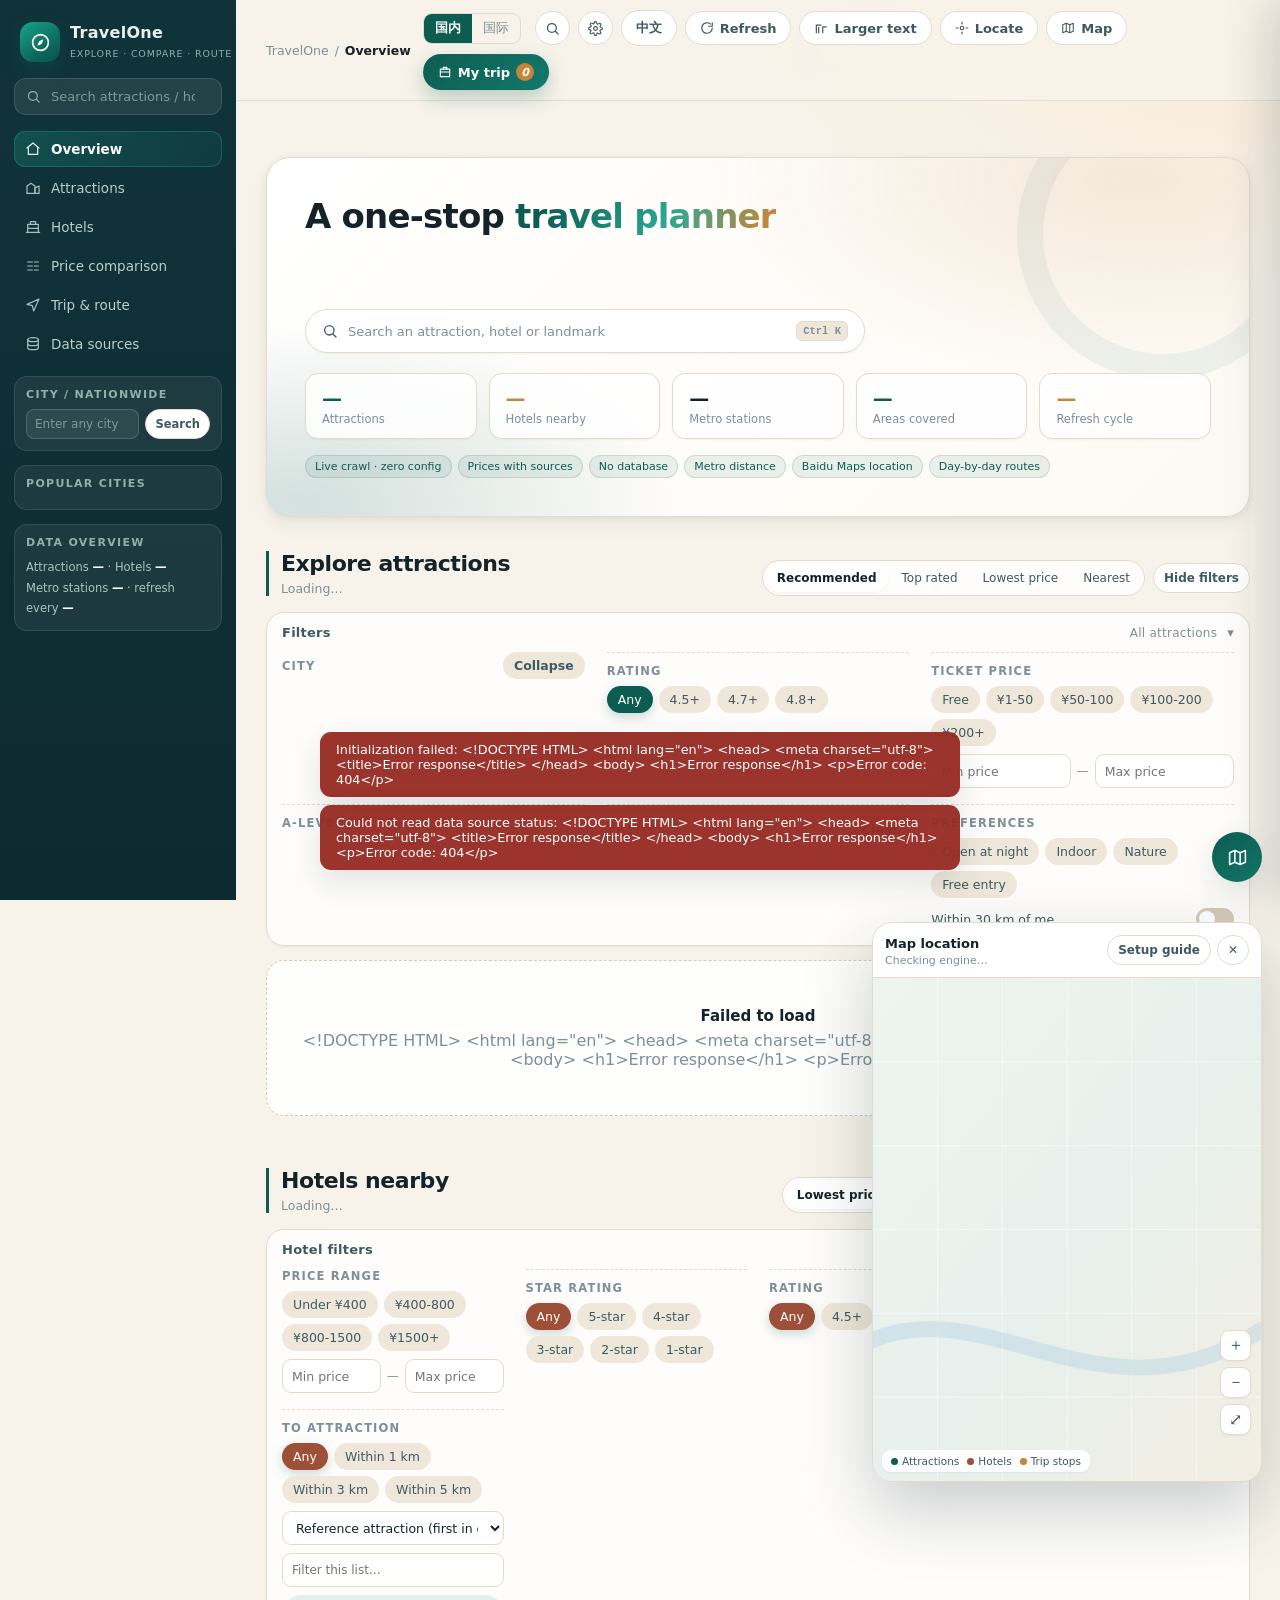
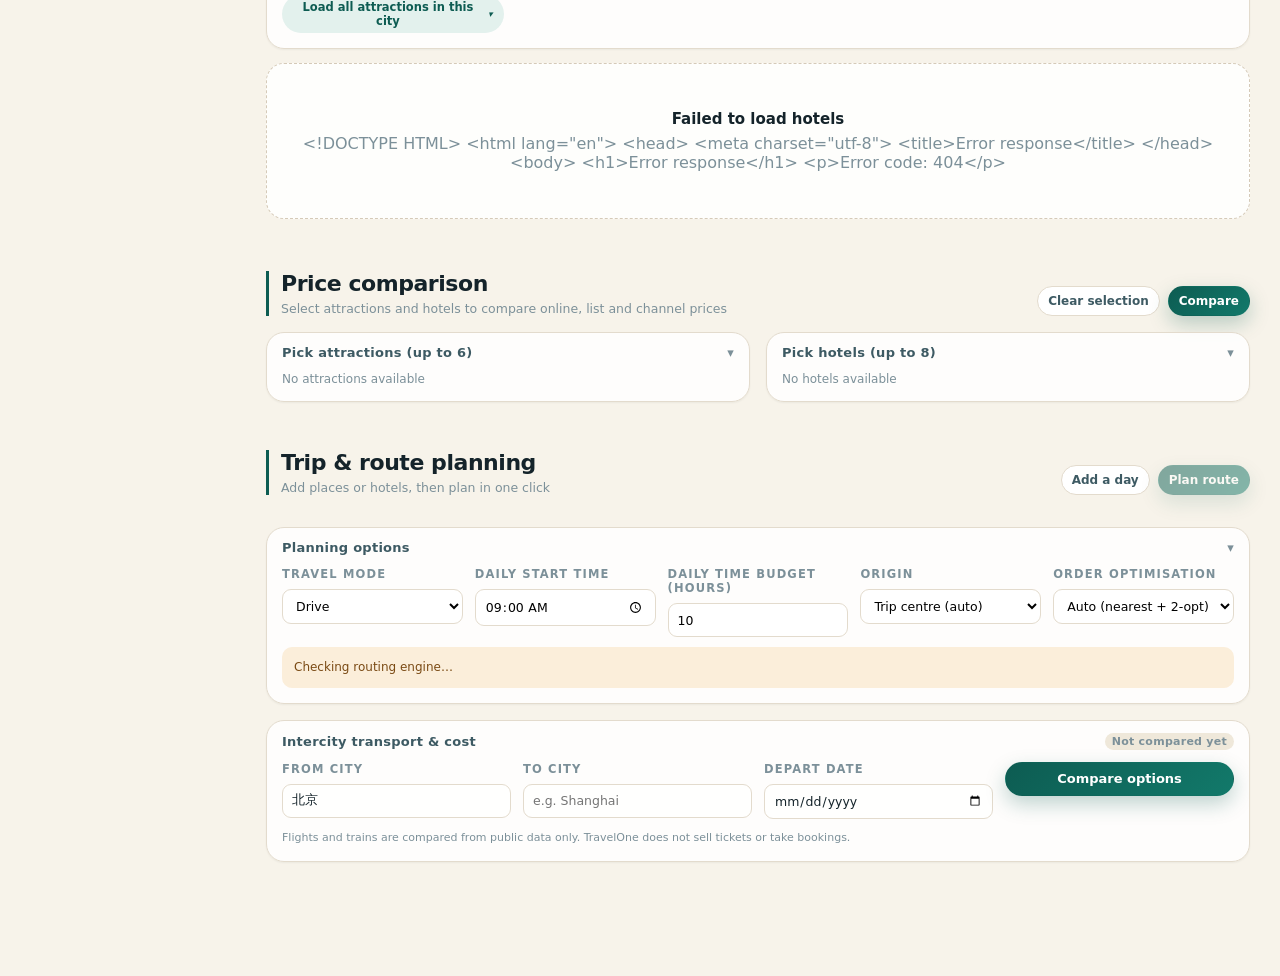
==== TravelOne/static/index.html @ 42eef939 "Add files via upload" ====
<!DOCTYPE html>
<!-- Copyright (c) 2026 黄豆666/huangdouplone · SPDX-License-Identifier: MIT -->

<html lang="en">
<head>
<meta charset="utf-8">
<meta name="viewport" content="width=device-width, initial-scale=1">
<title>TravelOne · All-in-one travel assistant</title>
<meta name="description" content="Live attraction and hotel crawling with ticket and room-rate comparison, Baidu Maps location and day-by-day trip routing. No database, single page.">
<link rel="icon" href="[data-uri]">
<link rel="stylesheet" href="vendor/maplibre-gl.css">
<link rel="stylesheet" href="css/app.css">
</head>
<body>
<div class="app">

  <!-- ===== Sidebar ===== -->
  <aside class="sidebar" id="sidebar">
    <button class="side-close" id="sideClose" aria-label="Close menu">✕</button>
    <div class="brand">
      <div class="brand-mark" aria-hidden="true">
        <svg width="21" height="21" viewBox="0 0 24 24" fill="none" stroke="#fff" stroke-width="1.9" stroke-linecap="round" stroke-linejoin="round">
          <circle cx="12" cy="12" r="9"></circle>
          <polygon points="15.6 8.4 13.4 13.6 8.4 15.6 10.6 10.4" fill="#fff" stroke="none"></polygon>
        </svg>
      </div>
      <div class="brand-text">
        <b>TravelOne</b>
        <span>Explore · Compare · Route</span>
      </div>
    </div>

    <div class="side-search">
      <svg width="15" height="15" viewBox="0 0 24 24" fill="none" stroke="currentColor" stroke-width="2" stroke-linecap="round"><circle cx="11" cy="11" r="7"></circle><line x1="16.5" y1="16.5" x2="21" y2="21"></line></svg>
      <input id="searchInput" type="search" placeholder="Search attractions / hotels / tags" autocomplete="off">
    </div>

    <nav class="nav" id="sideNav">
      <button class="nav-item active" data-target="overview"><svg width="16" height="16" viewBox="0 0 24 24" fill="none" stroke="currentColor" stroke-width="1.8" stroke-linecap="round" stroke-linejoin="round"><path d="M3 10.5 12 3l9 7.5"></path><path d="M5 10v10h14V10"></path></svg><span>Overview</span></button>
      <button class="nav-item" data-target="attractions"><svg width="16" height="16" viewBox="0 0 24 24" fill="none" stroke="currentColor" stroke-width="1.8" stroke-linecap="round" stroke-linejoin="round"><path d="M3 20V9l6-4 6 4v11"></path><path d="M15 20V12l6-3v11"></path><path d="M3 20h18"></path></svg><span>Attractions</span></button>
      <button class="nav-item" data-target="hotels"><svg width="16" height="16" viewBox="0 0 24 24" fill="none" stroke="currentColor" stroke-width="1.8" stroke-linecap="round" stroke-linejoin="round"><path d="M4 20V8h16v12"></path><path d="M4 14h16"></path><path d="M2 20h20"></path><path d="M8 8V5a1 1 0 0 1 1-1h6a1 1 0 0 1 1 1v3"></path></svg><span>Hotels</span></button>
      <button class="nav-item" data-target="compare"><svg width="16" height="16" viewBox="0 0 24 24" fill="none" stroke="currentColor" stroke-width="1.8" stroke-linecap="round" stroke-linejoin="round"><path d="M4 6h7M4 12h7M4 18h7"></path><path d="M14 6h6M14 12h6M14 18h6"></path></svg><span>Price comparison</span></button>
      <button class="nav-item" data-target="trip"><svg width="16" height="16" viewBox="0 0 24 24" fill="none" stroke="currentColor" stroke-width="1.8" stroke-linecap="round" stroke-linejoin="round"><path d="M3 11l18-8-8 18-2-8-8-2z"></path></svg><span>Trip & route</span><i class="badge" id="tripBadge">0</i></button>
      <button class="nav-item" data-drawer="settings"><svg width="16" height="16" viewBox="0 0 24 24" fill="none" stroke="currentColor" stroke-width="1.8" stroke-linecap="round" stroke-linejoin="round"><ellipse cx="12" cy="5.5" rx="8" ry="3"></ellipse><path d="M4 5.5v6c0 1.7 3.6 3 8 3s8-1.3 8-3v-6"></path><path d="M4 11.5v6c0 1.7 3.6 3 8 3s8-1.3 8-3v-6"></path></svg><span>Data sources</span></button>
    </nav>

    <div class="side-block">
      <h4>City / Nationwide</h4>
      <div class="side-city-input">
        <input id="cityInput" type="search" placeholder="Enter any city; leave blank for nationwide" autocomplete="off">
        <button class="btn sm" id="cityGo">Search</button>
      </div>
    </div>

    <div class="side-block">
      <h4>Popular cities</h4>
      <div class="side-cities" id="sideCities"></div>
    </div>

    <div class="side-block">
      <h4>Data overview</h4>
      <div style="font-size:11.5px;color:#a9c3be;line-height:1.8">
        Attractions <b style="color:#fff" id="sideAttractions">—</b> · Hotels <b style="color:#fff" id="sideHotels">—</b><br>
        Metro stations <b style="color:#fff" id="sideMetros">—</b> · refresh every <b style="color:#fff" id="sideInterval">—</b>
      </div>
    </div>

  </aside>
  <div class="sidebar-backdrop" id="sidebarBackdrop"></div>

  <!-- ===== Main ===== -->
  <div class="main">
    <header class="topbar">
      <button class="hamburger" id="hamburger" aria-label="Open menu">
        <svg width="18" height="18" viewBox="0 0 24 24" fill="none" stroke="currentColor" stroke-width="2" stroke-linecap="round"><path d="M3 6h18M3 12h18M3 18h18"></path></svg>
      </button>
      <div class="crumbs">TravelOne <span>/</span> <b id="crumbNow">Overview</b></div>
<div class="top-actions">
        <div class="mode-switch" id="modeSwitch" role="group" aria-label="国内版 / 国际版">
          <button type="button" data-mode="cn" class="on">国内</button>
          <button type="button" data-mode="global">国际</button>
        </div>
        <button class="btn icon-only" id="topSearch" title="Search attractions and hotels (Ctrl K)" aria-label="Search">
          <svg width="15" height="15" viewBox="0 0 24 24" fill="none" stroke="currentColor" stroke-width="2" stroke-linecap="round"><circle cx="11" cy="11" r="7"></circle><line x1="16.5" y1="16.5" x2="21" y2="21"></line></svg>
        </button>
        <button class="btn icon-only" id="settingsBtn" title="Settings" aria-label="Settings">
          <svg width="15" height="15" viewBox="0 0 24 24" fill="none" stroke="currentColor" stroke-width="1.9" stroke-linecap="round" stroke-linejoin="round"><circle cx="12" cy="12" r="3"></circle><path d="M19.4 15a1.7 1.7 0 0 0 .3 1.9l.1.1a2 2 0 1 1-2.8 2.8l-.1-.1a1.7 1.7 0 0 0-1.9-.3 1.7 1.7 0 0 0-1 1.6V21a2 2 0 1 1-4 0v-.2a1.7 1.7 0 0 0-1-1.6 1.7 1.7 0 0 0-1.9.3l-.1.1a2 2 0 1 1-2.8-2.8l.1-.1a1.7 1.7 0 0 0 .3-1.9 1.7 1.7 0 0 0-1.6-1H3a2 2 0 1 1 0-4h.2a1.7 1.7 0 0 0 1.6-1 1.7 1.7 0 0 0-.3-1.9l-.1-.1a2 2 0 1 1 2.8-2.8l.1.1a1.7 1.7 0 0 0 1.9.3H9a1.7 1.7 0 0 0 1-1.6V3a2 2 0 1 1 4 0v.2a1.7 1.7 0 0 0 1 1.6 1.7 1.7 0 0 0 1.9-.3l.1-.1a2 2 0 1 1 2.8 2.8l-.1.1a1.7 1.7 0 0 0-.3 1.9V9a1.7 1.7 0 0 0 1.6 1H21a2 2 0 1 1 0 4h-.2a1.7 1.7 0 0 0-1.6 1z"></path></svg>
          <span class="sr-only">Settings</span>
        </button>
        <button class="btn" id="langBtn" data-lang-toggle title="切换到中文" aria-label="切换到中文">
          <svg width="14" height="14" viewBox="0 0 24 24" fill="none" stroke="currentColor" stroke-width="2" stroke-linecap="round" stroke-linejoin="round"><circle cx="12" cy="12" r="9"></circle><path d="M3 12h18"></path><path d="M12 3a15 15 0 0 1 0 18a15 15 0 0 1 0-18z"></path></svg>
          <span>中文</span>
        </button>
        <button class="btn" id="refreshBtn" title="Fetch the latest attractions and hotels now">
          <svg width="14" height="14" viewBox="0 0 24 24" fill="none" stroke="currentColor" stroke-width="2" stroke-linecap="round" stroke-linejoin="round"><path d="M21 12a9 9 0 1 1-3.2-6.9"></path><path d="M21 3v6h-6"></path></svg>
          <span id="refreshLabel">Refresh</span>
        </button>
        <button class="btn" id="fontBtn" title="Toggle larger text for presenting or easier reading">
          <svg width="14" height="14" viewBox="0 0 24 24" fill="none" stroke="currentColor" stroke-width="2" stroke-linecap="round" stroke-linejoin="round"><path d="M4 20V7h8"></path><path d="M8 20V11"></path><path d="M15 20V10h6"></path></svg>
          <span id="fontLabel">Larger text</span>
        </button>
        <button class="btn" id="locateBtn">
          <svg width="14" height="14" viewBox="0 0 24 24" fill="none" stroke="currentColor" stroke-width="2" stroke-linecap="round"><circle cx="12" cy="12" r="3"></circle><path d="M12 2v3M12 19v3M2 12h3M19 12h3"></path></svg>
          Locate
        </button>
        <button class="btn" id="mapToggle">
          <svg width="14" height="14" viewBox="0 0 24 24" fill="none" stroke="currentColor" stroke-width="1.8" stroke-linecap="round" stroke-linejoin="round"><polygon points="3 6.5 9 4 15 6.5 21 4 21 17.5 15 20 9 17.5 3 20"></polygon><line x1="9" y1="4" x2="9" y2="17.5"></line><line x1="15" y1="6.5" x2="15" y2="20"></line></svg>
          Map
        </button>
        <button class="btn primary" id="tripJump">
          <svg width="14" height="14" viewBox="0 0 24 24" fill="none" stroke="currentColor" stroke-width="1.9" stroke-linecap="round" stroke-linejoin="round"><path d="M4 7h16v13H4z"></path><path d="M9 7V4h6v3"></path><path d="M4 12h16"></path></svg>
          <span class="trip-label">My trip</span>
          <i class="count-pill" id="tripCount">0</i>
        </button>
      </div>
    </header>

    <main>
      <!-- Overview -->
      <section class="section" id="overview">
        <div class="hero">
          <h1>A one-stop <em>travel planner</em></h1>
          <p class="hero-line" id="heroLine"></p>
          <button class="hero-search" id="searchOpen" type="button">
          <svg width="16" height="16" viewBox="0 0 24 24" fill="none" stroke="currentColor" stroke-width="2" stroke-linecap="round"><circle cx="11" cy="11" r="7"></circle><line x1="16.5" y1="16.5" x2="21" y2="21"></line></svg>
          <span>Search an attraction, hotel or landmark</span>
          <kbd>Ctrl K</kbd>
        </button>
        <div class="hero-stats" id="heroStats">
            <div class="stat teal"><b id="statAttractions">—</b><span>Attractions</span></div>
            <div class="stat gold"><b id="statHotels">—</b><span>Hotels nearby</span></div>
            <div class="stat"><b id="statMetros">—</b><span>Metro stations</span></div>
            <div class="stat teal"><b id="statCities">—</b><span>Areas covered</span></div>
            <div class="stat gold"><b id="statInterval">—</b><span>Refresh cycle</span></div>
          </div>
          <div class="hero-tags">
            <span>Live crawl · zero config</span><span>Prices with sources</span><span>No database</span><span>Metro distance</span><span>Baidu Maps location</span><span>Day-by-day routes</span>
          </div>
        </div>
      </section>

      <!-- Attractions -->
      <section class="section" id="attractions">
        <div class="section-head">
          <h2 class="section-title">Explore attractions <small id="attrMeta">Loading…</small></h2>
          <div class="section-tools">
            <div class="seg" id="attrSort">
              <button class="on" data-sort="recommend">Recommended</button>
              <button data-sort="rating">Top rated</button>
              <button data-sort="price_asc">Lowest price</button>
              <button data-sort="distance">Nearest</button>
            </div>
            <button class="btn sm" id="attrFilterToggle">Hide filters</button>
          </div>
        </div>

        <div class="panel" id="attrFilterPanel" style="margin-bottom:14px">
          <button class="panel-head" data-panel="attrFilter">
            <span>Filters</span>
            <span style="display:flex;align-items:center;gap:10px">
              <span id="attrFilterSummary" style="font-weight:500;color:#7c9099;font-size:12px">All attractions</span>
              <span class="chev">▾</span>
            </span>
          </button>
          <div class="panel-body">
            <div class="intl-filter-note" id="intlFilterNote" hidden>Global sources carry no ticket price, rating or theme tags; these filters do not apply.</div>
            <div class="filters">
              <div class="filter-group" data-group="city">
                <div class="filter-label">City <button class="chip sm" data-toggle-group="city">Collapse</button></div>
                <div class="chips" id="cityChips"></div>
              </div>
              <div class="filter-group" data-group="rating">
                <div class="filter-label">Rating</div>
                <div class="chips" id="ratingChips">
                  <button class="chip on" data-rating="0">Any</button>
                  <button class="chip" data-rating="4.5">4.5+</button>
                  <button class="chip" data-rating="4.7">4.7+</button>
                  <button class="chip" data-rating="4.8">4.8+</button>
                </div>
              </div>
              <div class="filter-group" data-group="price">
                <div class="filter-label">Ticket price</div>
                <div class="chips" style="margin-bottom:8px" id="priceQuick">
                  <button class="chip" data-price="0,0">Free</button>
                  <button class="chip" data-price="1,50">¥1-50</button>
                  <button class="chip" data-price="50,100">¥50-100</button>
                  <button class="chip" data-price="100,200">¥100-200</button>
                  <button class="chip" data-price="200,">¥200+</button>
                </div>
                <div class="range-row">
                  <input type="number" id="minPrice" placeholder="Min price" min="0" step="10">
                  <span>—</span>
                  <input type="number" id="maxPrice" placeholder="Max price" min="0" step="10">
                </div>
              </div>
              <div class="filter-group" data-group="level">
                <div class="filter-label">A-level / type</div>
                <div class="chips" id="levelChips"></div>
              </div>
              <div class="filter-group" data-group="tags">
                <div class="filter-label">Themes <button class="chip sm" data-clear-tags>Clear</button></div>
                <div class="chips" id="tagChips"></div>
              </div>
              <div class="filter-group" data-group="feature">
                <div class="filter-label">Preferences</div>
                <div class="chips" style="margin-bottom:10px">
                  <button class="chip" data-flag="night">Open at night</button>
                  <button class="chip" data-flag="indoor">Indoor</button>
                  <button class="chip" data-flag="nature">Nature</button>
                  <button class="chip" data-flag="free">Free entry</button>
                </div>
                <div class="switch-row">
                  <span>Within 30 km of me</span>
                  <button class="switch" id="nearSwitch" aria-label="Nearby only"></button>
                </div>
              </div>
            </div>
          </div>
        </div>

        <div class="card-grid" id="grid">
          <div class="skeleton"></div><div class="skeleton"></div><div class="skeleton"></div><div class="skeleton"></div>
        </div>
        <div class="more-wrap"><button class="btn" id="attrMore" style="display:none">Load more attractions</button></div>
      </section>

      <!-- Hotels -->
      <section class="section" id="hotels">
        <div class="section-head">
          <h2 class="section-title">Hotels nearby <small id="hotelMeta">Loading…</small></h2>
          <div class="section-tools">
            <div class="seg" id="hotelSort">
              <button class="on" data-sort="price_asc">Lowest price</button>
              <button data-sort="rating">Top rated</button>
              <button data-sort="metro">Closest to metro</button>
              <button data-sort="near">Closest to attraction</button>
            </div>
          </div>
        </div>

        <div class="panel" id="hotelFilterPanel" style="margin-bottom:14px">
          <button class="panel-head" data-panel="hotelFilter">
            <span>Hotel filters</span>
            <span style="display:flex;align-items:center;gap:10px">
              <span id="hotelFilterSummary" style="font-weight:500;color:#7c9099;font-size:12px">All hotels</span>
              <span class="chev">▾</span>
            </span>
          </button>
          <div class="panel-body">
            <div class="intl-filter-note" id="intlHotelFilterNote" hidden>Global sources carry no room rate, star level or rating; price and rating filters do not apply.</div>
            <div class="filters" style="grid-template-columns:repeat(auto-fit,minmax(220px,1fr));display:grid">
              <div class="filter-group">
                <div class="filter-label">Price range</div>
                <div class="chips" style="margin-bottom:8px" id="hotelPriceQuick">
                  <button class="chip hotel" data-price="0,400">Under ¥400</button>
                  <button class="chip hotel" data-price="400,800">¥400-800</button>
                  <button class="chip hotel" data-price="800,1500">¥800-1500</button>
                  <button class="chip hotel" data-price="1500,">¥1500+</button>
                </div>
                <div class="range-row">
                  <input type="number" id="hotelMinPrice" placeholder="Min price" min="0" step="50">
                  <span>—</span>
                  <input type="number" id="hotelMaxPrice" placeholder="Max price" min="0" step="50">
                </div>
              </div>
              <div class="filter-group">
                <div class="filter-label">Star rating</div>
                <div class="chips" id="starChips">
                  <button class="chip hotel on" data-star="0">Any</button>
                  <button class="chip hotel" data-star="5">5-star</button>
                  <button class="chip hotel" data-star="4">4-star</button>
                  <button class="chip hotel" data-star="3">3-star</button>
                  <button class="chip hotel" data-star="2">2-star</button>
                  <button class="chip hotel" data-star="1">1-star</button>
                </div>
              </div>
              <div class="filter-group">
                <div class="filter-label">Rating</div>
                <div class="chips" id="hotelRatingChips">
                  <button class="chip hotel on" data-hrating="0">Any</button>
                  <button class="chip hotel" data-hrating="4.5">4.5+</button>
                  <button class="chip hotel" data-hrating="4.6">4.6+</button>
                </div>
              </div>
              <div class="filter-group">
                <div class="filter-label">To metro</div>
                <div class="chips" id="metroChips">
                  <button class="chip hotel on" data-metro="0">Any</button>
                  <button class="chip hotel" data-metro="200">Within 200 m</button>
                  <button class="chip hotel" data-metro="500">Within 500 m</button>
                  <button class="chip hotel" data-metro="1000">Within 1 km</button>
                </div>
              </div>
              <div class="filter-group">
                <div class="filter-label">To attraction</div>
                <div class="chips" style="margin-bottom:8px" id="hotelNearChips">
                  <button class="chip hotel on" data-near="0">Any</button>
                  <button class="chip hotel" data-near="1">Within 1 km</button>
                  <button class="chip hotel" data-near="3">Within 3 km</button>
                  <button class="chip hotel" data-near="5">Within 5 km</button>
                </div>
                <select id="nearAttraction" style="width:100%;padding:7px 9px;border-radius:9px;border:1px solid var(--line);font-size:12.5px;background:#fff">
                  <option value="">Reference attraction (first in city by default)</option>
                </select>
                <input id="nearFilter" class="chips-search" type="search" placeholder="Filter this list…" autocomplete="off">
                <button class="chips-toggle" id="nearAll" type="button" data-near-all="1">
                  <span>Load all attractions in this city</span><i class="chev">▾</i>
                </button>
              </div>
            </div>
          </div>
        </div>

        <div class="card-grid" id="hotelGrid">
          <div class="skeleton"></div><div class="skeleton"></div><div class="skeleton"></div>
        </div>
        <div class="more-wrap"><button class="btn" id="hotelMore" style="display:none">Load more hotels</button></div>
      </section>

      <!-- Price comparison -->
      <section class="section" id="compare">
        <div class="section-head">
          <h2 class="section-title">Price comparison <small>Select attractions and hotels to compare online, list and channel prices</small></h2>
          <div class="section-tools">
            <button class="btn sm" id="cmpClear">Clear selection</button>
            <button class="btn sm primary" id="cmpRun">Compare</button>
          </div>
        </div>
        <div class="compare-grid">
          <div class="panel">
            <button class="panel-head" data-panel="cmpAttr">
              <span>Pick attractions (up to 6)</span><span class="chev">▾</span>
            </button>
            <div class="panel-body">
              <div class="pick-list" id="cmpAttrList"></div>
            </div>
          </div>
          <div class="panel">
            <button class="panel-head" data-panel="cmpHotel">
              <span>Pick hotels (up to 8)</span><span class="chev">▾</span>
            </button>
            <div class="panel-body">
              <div class="pick-list" id="cmpHotelList"></div>
            </div>
          </div>
        </div>
        <div id="cmpResult" style="margin-top:14px"></div>
      </section>

      <!-- Trip -->
      <section class="section" id="trip">
        <div class="section-head">
          <h2 class="section-title">Trip & route planning <small id="tripMeta">Add places or hotels, then plan in one click</small></h2>
          <div class="section-tools">
            <button class="btn sm" id="tripNewDay">Add a day</button>
            <button class="btn sm primary" id="planBtn" disabled>Plan route</button>
          </div>
        </div>
        <div class="trip-layout">
          <div id="tripDays"></div>
          <div class="panel">
            <button class="panel-head" data-panel="planParams">
              <span>Planning options</span><span class="chev">▾</span>
            </button>
            <div class="panel-body">
              <div class="filters" style="display:grid;grid-template-columns:repeat(auto-fit,minmax(150px,1fr));gap:12px">
                <div>
                  <div class="filter-label">Travel mode</div>
                  <select id="planMode" style="width:100%;padding:8px 9px;border-radius:9px;border:1px solid var(--line);font-size:12.5px;background:#fff">
                    <option value="driving">Drive</option><option value="walking">Walk</option>
                    <option value="riding">Cycle</option><option value="transit">Transit</option>
                  </select>
                </div>
                <div>
                  <div class="filter-label">Daily start time</div>
                  <input id="planStart" type="time" value="09:00" style="width:100%;padding:8px 9px;border-radius:9px;border:1px solid var(--line);font-size:12.5px;background:#fff">
                </div>
                <div>
                  <div class="filter-label">Daily time budget (hours)</div>
                  <input id="planLimit" type="number" value="10" min="4" max="16" step="1" style="width:100%;padding:8px 9px;border-radius:9px;border:1px solid var(--line);font-size:12.5px;background:#fff">
                </div>
                <div>
                  <div class="filter-label">Origin</div>
                  <select id="planOrigin" style="width:100%;padding:8px 9px;border-radius:9px;border:1px solid var(--line);font-size:12.5px;background:#fff">
                    <option value="">Trip centre (auto)</option>
                    <option value="me">My location</option>
                  </select>
                </div>
                <div>
                  <div class="filter-label">Order optimisation</div>
                  <select id="planOptimize" style="width:100%;padding:8px 9px;border-radius:9px;border:1px solid var(--line);font-size:12.5px;background:#fff">
                    <option value="1">Auto (nearest + 2-opt)</option>
                    <option value="0">Keep my order</option>
                  </select>
                </div>
              </div>
              <div class="warn-box" id="planProviderNote">Checking routing engine…</div>
            </div>
          </div>
          <div class="panel" style="margin-bottom:14px" id="transportPanel">
            <div class="panel-head"><span>Intercity transport &amp; cost</span><span class="badge-soft" id="transportSource">Not compared yet</span></div>
            <div class="panel-body">
              <div class="filters" style="display:grid;grid-template-columns:repeat(auto-fit,minmax(140px,1fr));gap:12px">
                <div>
                  <div class="filter-label">From city</div>
                  <input id="transportFrom" type="text" placeholder="e.g. Beijing" style="width:100%;padding:8px 9px;border-radius:9px;border:1px solid var(--line);font-size:12.5px;background:var(--surface);color:var(--ink)">
                </div>
                <div>
                  <div class="filter-label">To city</div>
                  <input id="transportTo" type="text" placeholder="e.g. Shanghai" style="width:100%;padding:8px 9px;border-radius:9px;border:1px solid var(--line);font-size:12.5px;background:var(--surface);color:var(--ink)">
                </div>
                <div>
                  <div class="filter-label">Depart date</div>
                  <input id="transportDate" type="date" style="width:100%;padding:8px 9px;border-radius:9px;border:1px solid var(--line);font-size:12.5px;background:var(--surface);color:var(--ink)">
                </div>
                <div style="display:flex;align-items:flex-end">
                  <button class="btn primary" id="transportGo" style="width:100%;justify-content:center">Compare options</button>
                </div>
              </div>
              <div id="transportResult" style="margin-top:10px"></div>
              <div class="platform-note" id="transportNote">Flights and trains are compared from public data only. TravelOne does not sell tickets or take bookings.</div>
            </div>
          </div>
          <div id="planResult"></div>
        </div>
      </section>

      <!-- Data sources and guide -->

    </main>
  </div>
</div>

<!-- ===== Maps ===== -->
<div class="map-panel" id="mapPanel">
  <div class="map-head">
    <div>
      <b>Map location</b>
      <div class="map-note" id="mapNote">Checking engine…</div>
    </div>
    <div class="map-head-actions">
      <button class="btn sm" id="mapConfigBtn" title="View Baidu Maps AK application steps">Setup guide</button>
      <button class="btn sm ghost" id="closeMap" aria-label="Close map" title="Close map">✕</button>
    </div>
  </div>
  <div class="map-canvas" id="mapCanvas"></div>
  <div class="map-tools">
    <button id="zoomIn" title="Zoom in">＋</button>
    <button id="zoomOut" title="Zoom out">－</button>
    <button id="fitAll" title="Fit all markers">⤢</button>
  </div>
  <div class="map-legend">
    <span><i style="background:#0d5c52"></i>Attractions</span>
    <span><i style="background:#9d4f38"></i>Hotels</span>
    <span><i style="background:#c8843a"></i>Trip stops</span>
  </div>
</div>


<!-- ===== Settings drawer ===== -->
<div class="drawer-mask" id="settingsMask"></div>
<aside class="drawer" id="settingsDrawer" aria-hidden="true" aria-label="Settings">
  <div class="drawer-head">
    <div>
      <b>Settings</b>
      <small>Appearance, data sources and map API</small>
    </div>
    <button class="drawer-close" id="drawerClose" aria-label="Close settings">✕</button>
  </div>
  <div class="drawer-body">
    <section class="drawer-block">
      <h4>Appearance</h4>
      <div class="setting-row">
        <span>Language</span>
        <div class="seg small" id="langSeg">
          <button type="button" data-lang-set="en">English</button>
          <button type="button" data-lang-set="zh">中文</button>
        </div>
      </div>
      <div class="setting-row">
        <span>Theme</span>
        <div class="seg small" id="themeSeg">
          <button type="button" data-theme-set="auto">Auto</button>
          <button type="button" data-theme-set="light">Light</button>
          <button type="button" data-theme-set="dark">Dark</button>
        </div>
      </div>
      <div class="setting-row">
        <span>Text size</span>
        <button class="btn sm" id="fontBtnDrawer">Larger text</button>
      </div>
    </section>

    <section class="drawer-block">
      <h4>Data sources & crawl status</h4>
      <p class="drawer-note" id="sourceMeta">Continuous nationwide sweep, no configuration</p>
      <div class="drawer-actions">
        <button class="btn sm primary" id="collectNow">Fetch this city now</button>
        <button class="btn sm ghost" id="clearCacheBtn">Clear local snapshots</button>
      </div>
      <div class="source-grid" id="sourceGrid"></div>
    </section>

    <section class="drawer-block">
      <h4>Transport &amp; fuel sources</h4>
      <div id="transportGrid" class="platform-grid">
        <div class="platform-card">
          <div class="sc-head"><b>Fuel price table</b><span class="pill ok">Live</span></div>
          <p>Provincial 92#/95#/0# pump prices are read from a public price table and cached for six hours; they feed the self-drive cost.</p>
        </div>
        <div class="platform-card">
          <div class="sc-head"><b>China Railway (12306)</b><span class="pill ok">Timetable</span></div>
          <p>Train numbers and origin/destination are read from the public 12306 timetable files, so each corridor lists its real trains. The ticket API returns an encrypted payload, so fares stay estimates from the published tariff.</p>
        </div>
        <div class="platform-card">
          <div class="sc-head"><b>Flight lists</b><span class="pill warn">Signed API</span></div>
          <p>Airline and OTA flight lists require a signed client session; TravelOne shows time and price ranges marked as estimates and never presents them as live quotes.</p>
        </div>
        <div class="platform-card">
          <div class="sc-head"><b>Booking</b><span class="pill idle">Not provided</span></div>
          <p>There is no purchase or ticketing channel in this app: it only synchronises and compares published prices and travel time.</p>
        </div>
      </div>

      <h4>Platform sources</h4>
      <div id="platformGrid" class="platform-grid">
        <div class="platform-card">
          <div class="sc-head"><b>Qunar</b><span class="pill ok">Live price</span></div>
          <p>Channel room rates come back through the built-in Baidu Maps aggregation; each quote keeps its own source label and fetch time.</p>
        </div>
        <div class="platform-card">
          <div class="sc-head"><b>Ctrip</b><span class="pill warn">Ratings only</span></div>
          <p>Public pages expose hotel names, star ratings, guest scores and review counts. Room prices require an authenticated session, so no anonymous price is shown.</p>
        </div>
        <div class="platform-card">
          <div class="sc-head"><b>Trip.com (Ctrip Group)</b><span class="pill idle">No anonymous feed</span></div>
          <p>Featured lists carry prices, but there is no stable per-hotel anonymous endpoint; the app does not guess or mirror those numbers.</p>
        </div>
        <div class="platform-card">
          <div class="sc-head"><b>Tongcheng</b><span class="pill idle">Blocked</span></div>
          <p>The H5 list API (/tapi/*) requires an h5sign signature; anonymous requests are rejected, so no price or rating is claimed.</p>
        </div>
        <div class="platform-card">
          <div class="sc-head"><b>Meituan</b><span class="pill idle">Blocked</span></div>
          <p>Hotel search returns 403 without an mtgsig-signed session; the app reports the platform as unavailable instead of inventing a quote.</p>
        </div>
      </div>
    </section>

    <section class="drawer-block">
      <h4>Map API</h4>
      <div class="drawer-actions">
        <button class="btn sm primary" id="guideConfigBtn">Open AK settings</button>
      </div>
      <div class="guide-wrap" id="mapGuide"></div>
    </section>

    <section class="drawer-block">
      <h4>Crawl log</h4>
      <div class="table-wrap">
        <table class="cmp" id="runTable">
          <thead><tr><th>Started</th><th>Trigger</th><th>City</th><th>Status</th><th>Fetched</th><th>New</th></tr></thead>
          <tbody><tr><td colspan="6" style="color:#7c9099">No crawl runs yet</td></tr></tbody>
        </table>
      </div>
    </section>

    <section class="drawer-block">
      <h4>About</h4>
      <div class="warn-box">This project <strong>ships no database and no bundled dataset</strong>: attractions, hotels, tickets and rates are crawled from Baidu Maps at runtime. <code>data/cache</code> holds only the last fetch per area as JSON and can be cleared in one click.</div>
    </section>
  </div>
</aside>

<!-- Floating actions -->
<button class="to-top" id="toTop" aria-label="Back to top">
  <svg width="20" height="20" viewBox="0 0 24 24" fill="none" stroke="currentColor" stroke-width="2" stroke-linecap="round" stroke-linejoin="round"><path d="M12 19V5"></path><path d="M5 12l7-7 7 7"></path></svg>
</button>
<div class="fab-group">
  <button class="fab" id="mapFab" title="OpenMap">
    <svg width="21" height="21" viewBox="0 0 24 24" fill="none" stroke="currentColor" stroke-width="1.8" stroke-linecap="round" stroke-linejoin="round"><polygon points="3 6.5 9 4 15 6.5 21 4 21 17.5 15 20 9 17.5 3 20"></polygon><line x1="9" y1="4" x2="9" y2="17.5"></line><line x1="15" y1="6.5" x2="15" y2="20"></line></svg>
  </button>
</div>

<div class="modal-mask search-mask" id="searchMask">
  <div class="modal search-modal" role="dialog" aria-modal="true" aria-label="Search">
    <div class="search-head">
      <svg width="16" height="16" viewBox="0 0 24 24" fill="none" stroke="currentColor" stroke-width="2" stroke-linecap="round"><circle cx="11" cy="11" r="7"></circle><line x1="16.5" y1="16.5" x2="21" y2="21"></line></svg>
      <input id="searchField" type="search" placeholder="Search an attraction, hotel or landmark" autocomplete="off" spellcheck="false">
      <button class="modal-close-inline" id="searchClose" aria-label="Close search">✕</button>
    </div>
<div class="search-tabs" id="searchKinds">
      <button class="on" data-skind="all">All</button>
      <button data-skind="attraction">Attractions</button>
      <button data-skind="hotel">Hotels</button>
    </div>
    <div class="search-meta" id="searchMeta">Type at least two characters; results span every tracked city.</div>
    <div class="search-results" id="searchResults"></div>
    <div class="search-foot"><button class="btn sm primary" id="searchMore" style="display:none">Load more</button></div>
  </div>
</div>

<div class="modal-mask" id="detailMask"><div class="modal" id="detailModal" role="dialog" aria-modal="true" aria-label="Details"></div></div>

<!-- Baidu Mapss AK setup guide -->
<div class="modal-mask" id="configMask">
  <div class="modal config-modal" id="configModal" role="dialog" aria-modal="true" aria-label="MapSetup guide">
    <button class="modal-close" data-close="config" aria-label="Close">✕</button>
    <div class="cfg-body">
      <h3>Enable the real Baidu basemap and live routes</h3>
      <p class="cfg-lead">Everything works without an AK: lists, price comparison, the offline schematic map, nearest-first sorting and locally estimated routes. With an AK the map becomes the real basemap, browser geolocation is available, and routes are computed live by Baidu.<strong>AKs are stored only on this machine.</strong></p>

      <div class="cfg-steps">
        <div class="cfg-step"><b>1</b><div><span>Open <a href="https://lbsyun.baidu.com/" target="_blank" rel="noopener">Baidu LBS Open Platform</a> and complete identity verification</span></div></div>
        <div class="cfg-step"><b>2</b><div><span>Console → App Management → My Apps → Create App. Choose type <em>Browser</em> and enable JavaScript API</span></div></div>
        <div class="cfg-step"><b>3</b><div><span>Set the Referer whitelist to  <code>*</code> (or add 127.0.0.1 and localhost too). Replace it with your domain in production.</span></div></div>
        <div class="cfg-step"><b>4</b><div><span>Copy the 24-character AK and paste it into Browser-side AK below</span></div></div>
        <div class="cfg-step"><b>5</b><div><span>For real driving/transit routes and address lookup, create a second <em>Server</em> app with IP whitelist 127.0.0.1 and paste its AK into Server AK</span></div></div>
        <div class="cfg-step"><b>6</b><div><span>Save, click Test AK, and it takes effect immediately; the map header shows Baidu Maps</span></div></div>
      </div>

      <div class="cfg-form">
        <div class="ak-status" id="akStatus">No AK configured; using the offline schematic map</div>
        <label>Browser-side AK (map rendering / geolocation)
          <input id="cfgJsAk" type="password" placeholder="Paste only: Ctrl+V / Cmd+V" autocomplete="off" spellcheck="false" data-secure="1" inputmode="text">
        </label>
        <label>Server AK (routing / geocoding, optional)
          <input id="cfgServerAk" type="password" placeholder="Paste only: Ctrl+V / Cmd+V" autocomplete="off" spellcheck="false" data-secure="1" inputmode="text">
        </label>
        <div class="cfg-hint">Security: the field accepts paste only and blocks copy and right-click. The value is encrypted on this machine before saving; only ciphertext is stored.</div>
        <div class="cfg-actions">
          <button class="btn primary" id="cfgSave">Save and apply</button>
          <button class="btn" id="cfgTest">Test AK</button>
          <button class="btn" id="cfgLater">Later</button>
        </div>
        <div class="cfg-hint" id="cfgHint">AKs are stored only on this machine in data/runtime_config.json (encrypted) and never uploaded.</div>
      </div>

      <details class="cfg-faq">
        <summary>Common errors (expand)</summary>
        <div class="table-wrap">
          <table class="cmp">
            <thead><tr><th>Error</th><th>Cause</th><th>Fix</th></tr></thead>
            <tbody>
              <tr><td><code>APP service disabled</code></td><td>JavaScript API was not enabled when the app was created</td><td>Edit the app, enable JavaScript API, save again</td></tr>
              <tr><td><code>AK does not exist / INVALID_USER_SCODE</code></td><td>The AK was copied incompletely or deleted</td><td>Copy it again without spaces</td></tr>
              <tr><td><code>Referer whitelist validation failed</code></td><td>The whitelist does not include the current origin</td><td>Use * or add 127.0.0.1</td></tr>
              <tr><td><code>Permission denied</code></td><td>A browser AK was used on a server endpoint</td><td>Create a separate server AK for server endpoints</td></tr>
              <tr><td><code>Quota exceeded</code></td><td>The daily free quota is used up</td><td>Resets next day, or raise the quota</td></tr>
            </tbody>
          </table>
        </div>
      </details>
    </div>
  </div>
</div>

<!-- file:// guidance -->
<div class="guard" id="fileGuard" hidden>
  <div class="guard-card">
    <h2>Open this app through the local service</h2>
    <p>Detected that the page was opened via  <code>file://</code> . Browsers block all data requests from file:// URLs, so detail views show Failed to fetch.</p>
    <ol>
      <li>Windows: double-click  <code>start.bat</code></li>
      <li>macOS / Linux: run in the project folder <code>bash start.sh</code></li>
      <li>or run manually:<code>python app.py</code></li>
    </ol>
    <p>Then open  <code>http://127.0.0.1:8848</code>  in your browser to load live attraction and hotel data.</p>
    <button class="btn primary" onclick="location.reload()">Started — reload</button>
  </div>
</div>
<div id="toast" aria-live="polite"></div>

<script src="vendor/maplibre-gl.js"></script>
<script src="js/api.js"></script>
<script src="js/map.js"></script>
<script src="js/i18n.js"></script>
<script src="js/theme.js"></script>
<script src="js/app.js"></script>
</body>
</html>
---- TravelOne/static/vendor/maplibre-gl.css ----
.maplibregl-map{font:12px/20px Helvetica Neue,Arial,Helvetica,sans-serif;overflow:hidden;position:relative;-webkit-tap-highlight-color:rgb(0 0 0/0)}.maplibregl-canvas{left:0;position:absolute;top:0}.maplibregl-map:fullscreen{height:100%;width:100%}.maplibregl-ctrl-group button.maplibregl-ctrl-compass{touch-action:none}.maplibregl-canvas-container.maplibregl-interactive,.maplibregl-ctrl-group button.maplibregl-ctrl-compass{cursor:grab;-webkit-user-select:none;-moz-user-select:none;user-select:none}.maplibregl-canvas-container.maplibregl-interactive.maplibregl-track-pointer{cursor:pointer}.maplibregl-canvas-container.maplibregl-interactive:active,.maplibregl-ctrl-group button.maplibregl-ctrl-compass:active{cursor:grabbing}.maplibregl-canvas-container.maplibregl-touch-zoom-rotate,.maplibregl-canvas-container.maplibregl-touch-zoom-rotate .maplibregl-canvas{touch-action:pan-x pan-y}.maplibregl-canvas-container.maplibregl-touch-drag-pan,.maplibregl-canvas-container.maplibregl-touch-drag-pan .maplibregl-canvas{touch-action:pinch-zoom}.maplibregl-canvas-container.maplibregl-touch-zoom-rotate.maplibregl-touch-drag-pan,.maplibregl-canvas-container.maplibregl-touch-zoom-rotate.maplibregl-touch-drag-pan .maplibregl-canvas{touch-action:none}.maplibregl-canvas-container.maplibregl-touch-drag-pan.maplibregl-cooperative-gestures,.maplibregl-canvas-container.maplibregl-touch-drag-pan.maplibregl-cooperative-gestures .maplibregl-canvas{touch-action:pan-x pan-y}.maplibregl-ctrl-bottom-left,.maplibregl-ctrl-bottom-right,.maplibregl-ctrl-top-left,.maplibregl-ctrl-top-right{pointer-events:none;position:absolute;z-index:2}.maplibregl-ctrl-top-left{left:0;top:0}.maplibregl-ctrl-top-right{right:0;top:0}.maplibregl-ctrl-bottom-left{bottom:0;left:0}.maplibregl-ctrl-bottom-right{bottom:0;right:0}.maplibregl-ctrl{clear:both;pointer-events:auto;transform:translate(0)}.maplibregl-ctrl-top-left .maplibregl-ctrl{float:left;margin:10px 0 0 10px}.maplibregl-ctrl-top-right .maplibregl-ctrl{float:right;margin:10px 10px 0 0}.maplibregl-ctrl-bottom-left .maplibregl-ctrl{float:left;margin:0 0 10px 10px}.maplibregl-ctrl-bottom-right .maplibregl-ctrl{float:right;margin:0 10px 10px 0}.maplibregl-ctrl-group{background:#fff;border-radius:4px}.maplibregl-ctrl-group:not(:empty){box-shadow:0 0 0 2px rgba(0,0,0,.1)}@media (forced-colors:active){.maplibregl-ctrl-group:not(:empty){box-shadow:0 0 0 2px ButtonText}}.maplibregl-ctrl-group button{background-color:transparent;border:0;box-sizing:border-box;cursor:pointer;display:block;height:29px;outline:none;padding:0;width:29px}.maplibregl-ctrl-group button+button{border-top:1px solid #ddd}.maplibregl-ctrl button .maplibregl-ctrl-icon{background-position:50%;background-repeat:no-repeat;display:block;height:100%;width:100%}@media (forced-colors:active){.maplibregl-ctrl-icon{background-color:transparent}.maplibregl-ctrl-group button+button{border-top:1px solid ButtonText}}.maplibregl-ctrl button::-moz-focus-inner{border:0;padding:0}.maplibregl-ctrl-attrib-button:focus,.maplibregl-ctrl-group button:focus{box-shadow:0 0 2px 2px #0096ff}.maplibregl-ctrl button:disabled{cursor:not-allowed}.maplibregl-ctrl button:disabled .maplibregl-ctrl-icon{opacity:.25}.maplibregl-ctrl button:not(:disabled):hover{background-color:rgb(0 0 0/5%)}.maplibregl-ctrl-group button:focus:focus-visible{box-shadow:0 0 2px 2px #0096ff}.maplibregl-ctrl-group button:focus:not(:focus-visible){box-shadow:none}.maplibregl-ctrl-group button:focus:first-child{border-radius:4px 4px 0 0}.maplibregl-ctrl-group button:focus:last-child{border-radius:0 0 4px 4px}.maplibregl-ctrl-group button:focus:only-child{border-radius:inherit}.maplibregl-ctrl button.maplibregl-ctrl-zoom-out .maplibregl-ctrl-icon{background-image:url("data:image/svg+xml;charset=utf-8,%3Csvg xmlns='http://www.w3.org/2000/svg' width='29' height='29' fill='%23333' viewBox='0 0 29 29'%3E%3Cpath d='M10 13c-.75 0-1.5.75-1.5 1.5S9.25 16 10 16h9c.75 0 1.5-.75 1.5-1.5S19.75 13 19 13z'/%3E%3C/svg%3E")}.maplibregl-ctrl button.maplibregl-ctrl-zoom-in .maplibregl-ctrl-icon{background-image:url("data:image/svg+xml;charset=utf-8,%3Csvg xmlns='http://www.w3.org/2000/svg' width='29' height='29' fill='%23333' viewBox='0 0 29 29'%3E%3Cpath d='M14.5 8.5c-.75 0-1.5.75-1.5 1.5v3h-3c-.75 0-1.5.75-1.5 1.5S9.25 16 10 16h3v3c0 .75.75 1.5 1.5 1.5S16 19.75 16 19v-3h3c.75 0 1.5-.75 1.5-1.5S19.75 13 19 13h-3v-3c0-.75-.75-1.5-1.5-1.5'/%3E%3C/svg%3E")}@media (forced-colors:active){.maplibregl-ctrl button.maplibregl-ctrl-zoom-out .maplibregl-ctrl-icon{background-image:url("data:image/svg+xml;charset=utf-8,%3Csvg xmlns='http://www.w3.org/2000/svg' width='29' height='29' fill='%23fff' viewBox='0 0 29 29'%3E%3Cpath d='M10 13c-.75 0-1.5.75-1.5 1.5S9.25 16 10 16h9c.75 0 1.5-.75 1.5-1.5S19.75 13 19 13z'/%3E%3C/svg%3E")}.maplibregl-ctrl button.maplibregl-ctrl-zoom-in .maplibregl-ctrl-icon{background-image:url("data:image/svg+xml;charset=utf-8,%3Csvg xmlns='http://www.w3.org/2000/svg' width='29' height='29' fill='%23fff' viewBox='0 0 29 29'%3E%3Cpath d='M14.5 8.5c-.75 0-1.5.75-1.5 1.5v3h-3c-.75 0-1.5.75-1.5 1.5S9.25 16 10 16h3v3c0 .75.75 1.5 1.5 1.5S16 19.75 16 19v-3h3c.75 0 1.5-.75 1.5-1.5S19.75 13 19 13h-3v-3c0-.75-.75-1.5-1.5-1.5'/%3E%3C/svg%3E")}}@media (forced-colors:active) and (prefers-color-scheme:light){.maplibregl-ctrl button.maplibregl-ctrl-zoom-out .maplibregl-ctrl-icon{background-image:url("data:image/svg+xml;charset=utf-8,%3Csvg xmlns='http://www.w3.org/2000/svg' width='29' height='29' viewBox='0 0 29 29'%3E%3Cpath d='M10 13c-.75 0-1.5.75-1.5 1.5S9.25 16 10 16h9c.75 0 1.5-.75 1.5-1.5S19.75 13 19 13z'/%3E%3C/svg%3E")}.maplibregl-ctrl button.maplibregl-ctrl-zoom-in .maplibregl-ctrl-icon{background-image:url("data:image/svg+xml;charset=utf-8,%3Csvg xmlns='http://www.w3.org/2000/svg' width='29' height='29' viewBox='0 0 29 29'%3E%3Cpath d='M14.5 8.5c-.75 0-1.5.75-1.5 1.5v3h-3c-.75 0-1.5.75-1.5 1.5S9.25 16 10 16h3v3c0 .75.75 1.5 1.5 1.5S16 19.75 16 19v-3h3c.75 0 1.5-.75 1.5-1.5S19.75 13 19 13h-3v-3c0-.75-.75-1.5-1.5-1.5'/%3E%3C/svg%3E")}}.maplibregl-ctrl button.maplibregl-ctrl-fullscreen .maplibregl-ctrl-icon{background-image:url("data:image/svg+xml;charset=utf-8,%3Csvg xmlns='http://www.w3.org/2000/svg' width='29' height='29' fill='%23333' viewBox='0 0 29 29'%3E%3Cpath d='M24 16v5.5c0 1.75-.75 2.5-2.5 2.5H16v-1l3-1.5-4-5.5 1-1 5.5 4 1.5-3zM6 16l1.5 3 5.5-4 1 1-4 5.5 3 1.5v1H7.5C5.75 24 5 23.25 5 21.5V16zm7-11v1l-3 1.5 4 5.5-1 1-5.5-4L6 13H5V7.5C5 5.75 5.75 5 7.5 5zm11 2.5c0-1.75-.75-2.5-2.5-2.5H16v1l3 1.5-4 5.5 1 1 5.5-4 1.5 3h1z'/%3E%3C/svg%3E")}.maplibregl-ctrl button.maplibregl-ctrl-shrink .maplibregl-ctrl-icon{background-image:url("data:image/svg+xml;charset=utf-8,%3Csvg xmlns='http://www.w3.org/2000/svg' width='29' height='29' viewBox='0 0 29 29'%3E%3Cpath d='M18.5 16c-1.75 0-2.5.75-2.5 2.5V24h1l1.5-3 5.5 4 1-1-4-5.5 3-1.5v-1zM13 18.5c0-1.75-.75-2.5-2.5-2.5H5v1l3 1.5L4 24l1 1 5.5-4 1.5 3h1zm3-8c0 1.75.75 2.5 2.5 2.5H24v-1l-3-1.5L25 5l-1-1-5.5 4L17 5h-1zM10.5 13c1.75 0 2.5-.75 2.5-2.5V5h-1l-1.5 3L5 4 4 5l4 5.5L5 12v1z'/%3E%3C/svg%3E")}@media (forced-colors:active){.maplibregl-ctrl button.maplibregl-ctrl-fullscreen .maplibregl-ctrl-icon{background-image:url("data:image/svg+xml;charset=utf-8,%3Csvg xmlns='http://www.w3.org/2000/svg' width='29' height='29' fill='%23fff' viewBox='0 0 29 29'%3E%3Cpath d='M24 16v5.5c0 1.75-.75 2.5-2.5 2.5H16v-1l3-1.5-4-5.5 1-1 5.5 4 1.5-3zM6 16l1.5 3 5.5-4 1 1-4 5.5 3 1.5v1H7.5C5.75 24 5 23.25 5 21.5V16zm7-11v1l-3 1.5 4 5.5-1 1-5.5-4L6 13H5V7.5C5 5.75 5.75 5 7.5 5zm11 2.5c0-1.75-.75-2.5-2.5-2.5H16v1l3 1.5-4 5.5 1 1 5.5-4 1.5 3h1z'/%3E%3C/svg%3E")}.maplibregl-ctrl button.maplibregl-ctrl-shrink .maplibregl-ctrl-icon{background-image:url("data:image/svg+xml;charset=utf-8,%3Csvg xmlns='http://www.w3.org/2000/svg' width='29' height='29' fill='%23fff' viewBox='0 0 29 29'%3E%3Cpath d='M18.5 16c-1.75 0-2.5.75-2.5 2.5V24h1l1.5-3 5.5 4 1-1-4-5.5 3-1.5v-1zM13 18.5c0-1.75-.75-2.5-2.5-2.5H5v1l3 1.5L4 24l1 1 5.5-4 1.5 3h1zm3-8c0 1.75.75 2.5 2.5 2.5H24v-1l-3-1.5L25 5l-1-1-5.5 4L17 5h-1zM10.5 13c1.75 0 2.5-.75 2.5-2.5V5h-1l-1.5 3L5 4 4 5l4 5.5L5 12v1z'/%3E%3C/svg%3E")}}@media (forced-colors:active) and (prefers-color-scheme:light){.maplibregl-ctrl button.maplibregl-ctrl-fullscreen .maplibregl-ctrl-icon{background-image:url("data:image/svg+xml;charset=utf-8,%3Csvg xmlns='http://www.w3.org/2000/svg' width='29' height='29' viewBox='0 0 29 29'%3E%3Cpath d='M24 16v5.5c0 1.75-.75 2.5-2.5 2.5H16v-1l3-1.5-4-5.5 1-1 5.5 4 1.5-3zM6 16l1.5 3 5.5-4 1 1-4 5.5 3 1.5v1H7.5C5.75 24 5 23.25 5 21.5V16zm7-11v1l-3 1.5 4 5.5-1 1-5.5-4L6 13H5V7.5C5 5.75 5.75 5 7.5 5zm11 2.5c0-1.75-.75-2.5-2.5-2.5H16v1l3 1.5-4 5.5 1 1 5.5-4 1.5 3h1z'/%3E%3C/svg%3E")}.maplibregl-ctrl button.maplibregl-ctrl-shrink .maplibregl-ctrl-icon{background-image:url("data:image/svg+xml;charset=utf-8,%3Csvg xmlns='http://www.w3.org/2000/svg' width='29' height='29' viewBox='0 0 29 29'%3E%3Cpath d='M18.5 16c-1.75 0-2.5.75-2.5 2.5V24h1l1.5-3 5.5 4 1-1-4-5.5 3-1.5v-1zM13 18.5c0-1.75-.75-2.5-2.5-2.5H5v1l3 1.5L4 24l1 1 5.5-4 1.5 3h1zm3-8c0 1.75.75 2.5 2.5 2.5H24v-1l-3-1.5L25 5l-1-1-5.5 4L17 5h-1zM10.5 13c1.75 0 2.5-.75 2.5-2.5V5h-1l-1.5 3L5 4 4 5l4 5.5L5 12v1z'/%3E%3C/svg%3E")}}.maplibregl-ctrl button.maplibregl-ctrl-compass .maplibregl-ctrl-icon{background-image:url("data:image/svg+xml;charset=utf-8,%3Csvg xmlns='http://www.w3.org/2000/svg' width='29' height='29' fill='%23333' viewBox='0 0 29 29'%3E%3Cpath d='m10.5 14 4-8 4 8z'/%3E%3Cpath fill='%23ccc' d='m10.5 16 4 8 4-8z'/%3E%3C/svg%3E")}@media (forced-colors:active){.maplibregl-ctrl button.maplibregl-ctrl-compass .maplibregl-ctrl-icon{background-image:url("data:image/svg+xml;charset=utf-8,%3Csvg xmlns='http://www.w3.org/2000/svg' width='29' height='29' fill='%23fff' viewBox='0 0 29 29'%3E%3Cpath d='m10.5 14 4-8 4 8z'/%3E%3Cpath fill='%23ccc' d='m10.5 16 4 8 4-8z'/%3E%3C/svg%3E")}}@media (forced-colors:active) and (prefers-color-scheme:light){.maplibregl-ctrl button.maplibregl-ctrl-compass .maplibregl-ctrl-icon{background-image:url("data:image/svg+xml;charset=utf-8,%3Csvg xmlns='http://www.w3.org/2000/svg' width='29' height='29' viewBox='0 0 29 29'%3E%3Cpath d='m10.5 14 4-8 4 8z'/%3E%3Cpath fill='%23ccc' d='m10.5 16 4 8 4-8z'/%3E%3C/svg%3E")}}.maplibregl-ctrl button.maplibregl-ctrl-terrain .maplibregl-ctrl-icon{background-image:url("data:image/svg+xml;charset=utf-8,%3Csvg xmlns='http://www.w3.org/2000/svg' width='22' height='22' fill='%23333' viewBox='0 0 22 22'%3E%3Cpath d='m1.754 13.406 4.453-4.851 3.09 3.09 3.281 3.277.969-.969-3.309-3.312 3.844-4.121 6.148 6.886h1.082v-.855l-7.207-8.07-4.84 5.187L6.169 6.57l-5.48 5.965v.871ZM.688 16.844h20.625v1.375H.688Zm0 0'/%3E%3C/svg%3E")}.maplibregl-ctrl button.maplibregl-ctrl-terrain-enabled .maplibregl-ctrl-icon{background-image:url("data:image/svg+xml;charset=utf-8,%3Csvg xmlns='http://www.w3.org/2000/svg' width='22' height='22' fill='%2333b5e5' viewBox='0 0 22 22'%3E%3Cpath d='m1.754 13.406 4.453-4.851 3.09 3.09 3.281 3.277.969-.969-3.309-3.312 3.844-4.121 6.148 6.886h1.082v-.855l-7.207-8.07-4.84 5.187L6.169 6.57l-5.48 5.965v.871ZM.688 16.844h20.625v1.375H.688Zm0 0'/%3E%3C/svg%3E")}.maplibregl-ctrl button.maplibregl-ctrl-geolocate .maplibregl-ctrl-icon{background-image:url("data:image/svg+xml;charset=utf-8,%3Csvg xmlns='http://www.w3.org/2000/svg' width='29' height='29' fill='%23333' viewBox='0 0 20 20'%3E%3Cpath d='M10 4C9 4 9 5 9 5v.1A5 5 0 0 0 5.1 9H5s-1 0-1 1 1 1 1 1h.1A5 5 0 0 0 9 14.9v.1s0 1 1 1 1-1 1-1v-.1a5 5 0 0 0 3.9-3.9h.1s1 0 1-1-1-1-1-1h-.1A5 5 0 0 0 11 5.1V5s0-1-1-1m0 2.5a3.5 3.5 0 1 1 0 7 3.5 3.5 0 1 1 0-7'/%3E%3Ccircle cx='10' cy='10' r='2'/%3E%3C/svg%3E")}.maplibregl-ctrl button.maplibregl-ctrl-geolocate:disabled .maplibregl-ctrl-icon{background-image:url("data:image/svg+xml;charset=utf-8,%3Csvg xmlns='http://www.w3.org/2000/svg' width='29' height='29' fill='%23aaa' viewBox='0 0 20 20'%3E%3Cpath d='M10 4C9 4 9 5 9 5v.1A5 5 0 0 0 5.1 9H5s-1 0-1 1 1 1 1 1h.1A5 5 0 0 0 9 14.9v.1s0 1 1 1 1-1 1-1v-.1a5 5 0 0 0 3.9-3.9h.1s1 0 1-1-1-1-1-1h-.1A5 5 0 0 0 11 5.1V5s0-1-1-1m0 2.5a3.5 3.5 0 1 1 0 7 3.5 3.5 0 1 1 0-7'/%3E%3Ccircle cx='10' cy='10' r='2'/%3E%3Cpath fill='red' d='m14 5 1 1-9 9-1-1z'/%3E%3C/svg%3E")}.maplibregl-ctrl button.maplibregl-ctrl-geolocate.maplibregl-ctrl-geolocate-active .maplibregl-ctrl-icon{background-image:url("data:image/svg+xml;charset=utf-8,%3Csvg xmlns='http://www.w3.org/2000/svg' width='29' height='29' fill='%2333b5e5' viewBox='0 0 20 20'%3E%3Cpath d='M10 4C9 4 9 5 9 5v.1A5 5 0 0 0 5.1 9H5s-1 0-1 1 1 1 1 1h.1A5 5 0 0 0 9 14.9v.1s0 1 1 1 1-1 1-1v-.1a5 5 0 0 0 3.9-3.9h.1s1 0 1-1-1-1-1-1h-.1A5 5 0 0 0 11 5.1V5s0-1-1-1m0 2.5a3.5 3.5 0 1 1 0 7 3.5 3.5 0 1 1 0-7'/%3E%3Ccircle cx='10' cy='10' r='2'/%3E%3C/svg%3E")}.maplibregl-ctrl button.maplibregl-ctrl-geolocate.maplibregl-ctrl-geolocate-active-error .maplibregl-ctrl-icon{background-image:url("data:image/svg+xml;charset=utf-8,%3Csvg xmlns='http://www.w3.org/2000/svg' width='29' height='29' fill='%23e58978' viewBox='0 0 20 20'%3E%3Cpath d='M10 4C9 4 9 5 9 5v.1A5 5 0 0 0 5.1 9H5s-1 0-1 1 1 1 1 1h.1A5 5 0 0 0 9 14.9v.1s0 1 1 1 1-1 1-1v-.1a5 5 0 0 0 3.9-3.9h.1s1 0 1-1-1-1-1-1h-.1A5 5 0 0 0 11 5.1V5s0-1-1-1m0 2.5a3.5 3.5 0 1 1 0 7 3.5 3.5 0 1 1 0-7'/%3E%3Ccircle cx='10' cy='10' r='2'/%3E%3C/svg%3E")}.maplibregl-ctrl button.maplibregl-ctrl-geolocate.maplibregl-ctrl-geolocate-background .maplibregl-ctrl-icon{background-image:url("data:image/svg+xml;charset=utf-8,%3Csvg xmlns='http://www.w3.org/2000/svg' width='29' height='29' fill='%2333b5e5' viewBox='0 0 20 20'%3E%3Cpath d='M10 4C9 4 9 5 9 5v.1A5 5 0 0 0 5.1 9H5s-1 0-1 1 1 1 1 1h.1A5 5 0 0 0 9 14.9v.1s0 1 1 1 1-1 1-1v-.1a5 5 0 0 0 3.9-3.9h.1s1 0 1-1-1-1-1-1h-.1A5 5 0 0 0 11 5.1V5s0-1-1-1m0 2.5a3.5 3.5 0 1 1 0 7 3.5 3.5 0 1 1 0-7'/%3E%3C/svg%3E")}.maplibregl-ctrl button.maplibregl-ctrl-geolocate.maplibregl-ctrl-geolocate-background-error .maplibregl-ctrl-icon{background-image:url("data:image/svg+xml;charset=utf-8,%3Csvg xmlns='http://www.w3.org/2000/svg' width='29' height='29' fill='%23e54e33' viewBox='0 0 20 20'%3E%3Cpath d='M10 4C9 4 9 5 9 5v.1A5 5 0 0 0 5.1 9H5s-1 0-1 1 1 1 1 1h.1A5 5 0 0 0 9 14.9v.1s0 1 1 1 1-1 1-1v-.1a5 5 0 0 0 3.9-3.9h.1s1 0 1-1-1-1-1-1h-.1A5 5 0 0 0 11 5.1V5s0-1-1-1m0 2.5a3.5 3.5 0 1 1 0 7 3.5 3.5 0 1 1 0-7'/%3E%3C/svg%3E")}.maplibregl-ctrl button.maplibregl-ctrl-geolocate.maplibregl-ctrl-geolocate-waiting .maplibregl-ctrl-icon{animation:maplibregl-spin 2s linear infinite}@media (forced-colors:active){.maplibregl-ctrl button.maplibregl-ctrl-geolocate .maplibregl-ctrl-icon{background-image:url("data:image/svg+xml;charset=utf-8,%3Csvg xmlns='http://www.w3.org/2000/svg' width='29' height='29' fill='%23fff' viewBox='0 0 20 20'%3E%3Cpath d='M10 4C9 4 9 5 9 5v.1A5 5 0 0 0 5.1 9H5s-1 0-1 1 1 1 1 1h.1A5 5 0 0 0 9 14.9v.1s0 1 1 1 1-1 1-1v-.1a5 5 0 0 0 3.9-3.9h.1s1 0 1-1-1-1-1-1h-.1A5 5 0 0 0 11 5.1V5s0-1-1-1m0 2.5a3.5 3.5 0 1 1 0 7 3.5 3.5 0 1 1 0-7'/%3E%3Ccircle cx='10' cy='10' r='2'/%3E%3C/svg%3E")}.maplibregl-ctrl button.maplibregl-ctrl-geolocate:disabled .maplibregl-ctrl-icon{background-image:url("data:image/svg+xml;charset=utf-8,%3Csvg xmlns='http://www.w3.org/2000/svg' width='29' height='29' fill='%23999' viewBox='0 0 20 20'%3E%3Cpath d='M10 4C9 4 9 5 9 5v.1A5 5 0 0 0 5.1 9H5s-1 0-1 1 1 1 1 1h.1A5 5 0 0 0 9 14.9v.1s0 1 1 1 1-1 1-1v-.1a5 5 0 0 0 3.9-3.9h.1s1 0 1-1-1-1-1-1h-.1A5 5 0 0 0 11 5.1V5s0-1-1-1m0 2.5a3.5 3.5 0 1 1 0 7 3.5 3.5 0 1 1 0-7'/%3E%3Ccircle cx='10' cy='10' r='2'/%3E%3Cpath fill='red' d='m14 5 1 1-9 9-1-1z'/%3E%3C/svg%3E")}.maplibregl-ctrl button.maplibregl-ctrl-geolocate.maplibregl-ctrl-geolocate-active .maplibregl-ctrl-icon{background-image:url("data:image/svg+xml;charset=utf-8,%3Csvg xmlns='http://www.w3.org/2000/svg' width='29' height='29' fill='%2333b5e5' viewBox='0 0 20 20'%3E%3Cpath d='M10 4C9 4 9 5 9 5v.1A5 5 0 0 0 5.1 9H5s-1 0-1 1 1 1 1 1h.1A5 5 0 0 0 9 14.9v.1s0 1 1 1 1-1 1-1v-.1a5 5 0 0 0 3.9-3.9h.1s1 0 1-1-1-1-1-1h-.1A5 5 0 0 0 11 5.1V5s0-1-1-1m0 2.5a3.5 3.5 0 1 1 0 7 3.5 3.5 0 1 1 0-7'/%3E%3Ccircle cx='10' cy='10' r='2'/%3E%3C/svg%3E")}.maplibregl-ctrl button.maplibregl-ctrl-geolocate.maplibregl-ctrl-geolocate-active-error .maplibregl-ctrl-icon{background-image:url("data:image/svg+xml;charset=utf-8,%3Csvg xmlns='http://www.w3.org/2000/svg' width='29' height='29' fill='%23e58978' viewBox='0 0 20 20'%3E%3Cpath d='M10 4C9 4 9 5 9 5v.1A5 5 0 0 0 5.1 9H5s-1 0-1 1 1 1 1 1h.1A5 5 0 0 0 9 14.9v.1s0 1 1 1 1-1 1-1v-.1a5 5 0 0 0 3.9-3.9h.1s1 0 1-1-1-1-1-1h-.1A5 5 0 0 0 11 5.1V5s0-1-1-1m0 2.5a3.5 3.5 0 1 1 0 7 3.5 3.5 0 1 1 0-7'/%3E%3Ccircle cx='10' cy='10' r='2'/%3E%3C/svg%3E")}.maplibregl-ctrl button.maplibregl-ctrl-geolocate.maplibregl-ctrl-geolocate-background .maplibregl-ctrl-icon{background-image:url("data:image/svg+xml;charset=utf-8,%3Csvg xmlns='http://www.w3.org/2000/svg' width='29' height='29' fill='%2333b5e5' viewBox='0 0 20 20'%3E%3Cpath d='M10 4C9 4 9 5 9 5v.1A5 5 0 0 0 5.1 9H5s-1 0-1 1 1 1 1 1h.1A5 5 0 0 0 9 14.9v.1s0 1 1 1 1-1 1-1v-.1a5 5 0 0 0 3.9-3.9h.1s1 0 1-1-1-1-1-1h-.1A5 5 0 0 0 11 5.1V5s0-1-1-1m0 2.5a3.5 3.5 0 1 1 0 7 3.5 3.5 0 1 1 0-7'/%3E%3C/svg%3E")}.maplibregl-ctrl button.maplibregl-ctrl-geolocate.maplibregl-ctrl-geolocate-background-error .maplibregl-ctrl-icon{background-image:url("data:image/svg+xml;charset=utf-8,%3Csvg xmlns='http://www.w3.org/2000/svg' width='29' height='29' fill='%23e54e33' viewBox='0 0 20 20'%3E%3Cpath d='M10 4C9 4 9 5 9 5v.1A5 5 0 0 0 5.1 9H5s-1 0-1 1 1 1 1 1h.1A5 5 0 0 0 9 14.9v.1s0 1 1 1 1-1 1-1v-.1a5 5 0 0 0 3.9-3.9h.1s1 0 1-1-1-1-1-1h-.1A5 5 0 0 0 11 5.1V5s0-1-1-1m0 2.5a3.5 3.5 0 1 1 0 7 3.5 3.5 0 1 1 0-7'/%3E%3C/svg%3E")}}@media (forced-colors:active) and (prefers-color-scheme:light){.maplibregl-ctrl button.maplibregl-ctrl-geolocate .maplibregl-ctrl-icon{background-image:url("data:image/svg+xml;charset=utf-8,%3Csvg xmlns='http://www.w3.org/2000/svg' width='29' height='29' viewBox='0 0 20 20'%3E%3Cpath d='M10 4C9 4 9 5 9 5v.1A5 5 0 0 0 5.1 9H5s-1 0-1 1 1 1 1 1h.1A5 5 0 0 0 9 14.9v.1s0 1 1 1 1-1 1-1v-.1a5 5 0 0 0 3.9-3.9h.1s1 0 1-1-1-1-1-1h-.1A5 5 0 0 0 11 5.1V5s0-1-1-1m0 2.5a3.5 3.5 0 1 1 0 7 3.5 3.5 0 1 1 0-7'/%3E%3Ccircle cx='10' cy='10' r='2'/%3E%3C/svg%3E")}.maplibregl-ctrl button.maplibregl-ctrl-geolocate:disabled .maplibregl-ctrl-icon{background-image:url("data:image/svg+xml;charset=utf-8,%3Csvg xmlns='http://www.w3.org/2000/svg' width='29' height='29' fill='%23666' viewBox='0 0 20 20'%3E%3Cpath d='M10 4C9 4 9 5 9 5v.1A5 5 0 0 0 5.1 9H5s-1 0-1 1 1 1 1 1h.1A5 5 0 0 0 9 14.9v.1s0 1 1 1 1-1 1-1v-.1a5 5 0 0 0 3.9-3.9h.1s1 0 1-1-1-1-1-1h-.1A5 5 0 0 0 11 5.1V5s0-1-1-1m0 2.5a3.5 3.5 0 1 1 0 7 3.5 3.5 0 1 1 0-7'/%3E%3Ccircle cx='10' cy='10' r='2'/%3E%3Cpath fill='red' d='m14 5 1 1-9 9-1-1z'/%3E%3C/svg%3E")}}@keyframes maplibregl-spin{0%{transform:rotate(0deg)}to{transform:rotate(1turn)}}a.maplibregl-ctrl-logo{background-image:url("data:image/svg+xml;charset=utf-8,%3Csvg xmlns='http://www.w3.org/2000/svg' width='88' height='23' fill='none'%3E%3Cpath fill='%23000' fill-opacity='.4' fill-rule='evenodd' d='M17.408 16.796h-1.827l2.501-12.095h.198l3.324 6.533.988 2.19.988-2.19 3.258-6.533h.181l2.6 12.095h-1.81l-1.218-5.644-.362-1.71-.658 1.71-2.929 5.644h-.098l-2.914-5.644-.757-1.71-.345 1.71zm1.958-3.42-.726 3.663a1.255 1.255 0 0 1-1.232 1.011h-1.827a1.255 1.255 0 0 1-1.229-1.509l2.501-12.095a1.255 1.255 0 0 1 1.23-1.001h.197a1.25 1.25 0 0 1 1.12.685l3.19 6.273 3.125-6.263a1.25 1.25 0 0 1 1.123-.695h.181a1.255 1.255 0 0 1 1.227.991l1.443 6.71a5 5 0 0 1 .314-.787l.009-.016a4.6 4.6 0 0 1 1.777-1.887c.782-.46 1.668-.667 2.611-.667a4.6 4.6 0 0 1 1.7.32l.306.134c.21-.16.474-.256.759-.256h1.694a1.255 1.255 0 0 1 1.212.925 1.255 1.255 0 0 1 1.212-.925h1.711c.284 0 .545.094.755.252.613-.3 1.312-.45 2.075-.45 1.356 0 2.557.445 3.482 1.4q.47.48.763 1.064V4.701a1.255 1.255 0 0 1 1.255-1.255h1.86A1.255 1.255 0 0 1 54.44 4.7v9.194h2.217c.19 0 .37.043.532.118v-4.77c0-.356.147-.678.385-.906a2.42 2.42 0 0 1-.682-1.71c0-.665.267-1.253.735-1.7a2.45 2.45 0 0 1 1.722-.674 2.43 2.43 0 0 1 1.705.675q.318.302.504.683V4.7a1.255 1.255 0 0 1 1.255-1.255h1.744A1.255 1.255 0 0 1 65.812 4.7v3.335a4.8 4.8 0 0 1 1.526-.246c.938 0 1.817.214 2.59.69a4.47 4.47 0 0 1 1.67 1.743v-.98a1.255 1.255 0 0 1 1.256-1.256h1.777c.233 0 .451.064.639.174a3.4 3.4 0 0 1 1.567-.372c.346 0 .861.02 1.285.232a1.25 1.25 0 0 1 .689 1.004 4.7 4.7 0 0 1 .853-.588c.795-.44 1.675-.647 2.61-.647 1.385 0 2.65.39 3.525 1.396.836.938 1.168 2.173 1.168 3.528q-.001.515-.056 1.051a1.255 1.255 0 0 1-.947 1.09l.408.952a1.255 1.255 0 0 1-.477 1.552c-.418.268-.92.463-1.458.612-.613.171-1.304.244-2.049.244-1.06 0-2.043-.207-2.886-.698l-.015-.008c-.798-.48-1.419-1.135-1.818-1.963l-.004-.008a5.8 5.8 0 0 1-.548-2.512q0-.429.053-.843a1.3 1.3 0 0 1-.333-.086l-.166-.004c-.223 0-.426.062-.643.228-.03.024-.142.139-.142.59v3.883a1.255 1.255 0 0 1-1.256 1.256h-1.777a1.255 1.255 0 0 1-1.256-1.256V15.69l-.032.057a4.8 4.8 0 0 1-1.86 1.833 5.04 5.04 0 0 1-2.484.634 4.5 4.5 0 0 1-1.935-.424 1.25 1.25 0 0 1-.764.258h-1.71a1.255 1.255 0 0 1-1.256-1.255V7.687a2.4 2.4 0 0 1-.428.625c.253.23.412.561.412.93v7.553a1.255 1.255 0 0 1-1.256 1.255h-1.843a1.25 1.25 0 0 1-.894-.373c-.228.23-.544.373-.894.373H51.32a1.255 1.255 0 0 1-1.256-1.255v-1.251l-.061.117a4.7 4.7 0 0 1-1.782 1.884 4.77 4.77 0 0 1-2.485.67 5.6 5.6 0 0 1-1.485-.188l.009 2.764a1.255 1.255 0 0 1-1.255 1.259h-1.729a1.255 1.255 0 0 1-1.255-1.255v-3.537a1.255 1.255 0 0 1-1.167.793h-1.679a1.25 1.25 0 0 1-.77-.263 4.5 4.5 0 0 1-1.945.429c-.885 0-1.724-.21-2.495-.632l-.017-.01a5 5 0 0 1-1.081-.836 1.255 1.255 0 0 1-1.254 1.312h-1.81a1.255 1.255 0 0 1-1.228-.99l-.782-3.625-2.044 3.939a1.25 1.25 0 0 1-1.115.676h-.098a1.25 1.25 0 0 1-1.116-.68l-2.061-3.994zM35.92 16.63l.207-.114.223-.15q.493-.356.735-.785l.061-.118.033 1.332h1.678V9.242h-1.694l-.033 1.267q-.133-.329-.526-.658l-.032-.028a3.2 3.2 0 0 0-.668-.428l-.27-.12a3.3 3.3 0 0 0-1.235-.23q-1.136-.001-1.974.493a3.36 3.36 0 0 0-1.3 1.382q-.445.89-.444 2.074 0 1.2.51 2.107a3.8 3.8 0 0 0 1.382 1.381 3.9 3.9 0 0 0 1.893.477q.795 0 1.455-.33zm-2.789-5.38q-.576.675-.575 1.762 0 1.102.559 1.794.576.675 1.645.675a2.25 2.25 0 0 0 .934-.19 2.2 2.2 0 0 0 .468-.29l.178-.161a2.2 2.2 0 0 0 .397-.561q.244-.5.244-1.15v-.115q0-.708-.296-1.267l-.043-.077a2.2 2.2 0 0 0-.633-.709l-.13-.086-.047-.028a2.1 2.1 0 0 0-1.073-.285q-1.052 0-1.629.692zm2.316 2.706c.163-.17.28-.407.28-.83v-.114c0-.292-.06-.508-.15-.68a.96.96 0 0 0-.353-.389.85.85 0 0 0-.464-.127c-.4 0-.56.114-.664.239l-.01.012c-.148.174-.275.45-.275.945 0 .506.122.801.27.99.097.11.266.224.68.224.303 0 .504-.09.687-.269zm7.545 1.705a2.6 2.6 0 0 0 .331.423q.319.33.755.548l.173.074q.65.255 1.49.255 1.02 0 1.844-.493a3.45 3.45 0 0 0 1.316-1.4q.493-.904.493-2.089 0-1.909-.988-2.913-.988-1.02-2.584-1.02-.898 0-1.575.347a3 3 0 0 0-.415.262l-.199.166a3.4 3.4 0 0 0-.64.82V9.242h-1.712v11.553h1.729l-.017-5.134zm.53-1.138q.206.29.48.5l.155.11.053.034q.51.296 1.119.297 1.07 0 1.645-.675.577-.69.576-1.762 0-1.119-.576-1.777-.558-.675-1.645-.675-.435 0-.835.16a2 2 0 0 0-.284.136 2 2 0 0 0-.363.254 2.2 2.2 0 0 0-.46.569l-.082.162a2.6 2.6 0 0 0-.213 1.072v.115q0 .707.296 1.267l.135.211zm.964-.818a1.1 1.1 0 0 0 .367.385.94.94 0 0 0 .476.118c.423 0 .59-.117.687-.23.159-.194.28-.478.28-.95 0-.53-.133-.8-.266-.952l-.021-.025c-.078-.094-.231-.221-.68-.221a1 1 0 0 0-.503.135l-.012.007a.86.86 0 0 0-.335.343c-.073.133-.132.324-.132.614v.115a1.4 1.4 0 0 0 .14.66zm15.7-6.222q.347-.346.346-.856a1.05 1.05 0 0 0-.345-.79 1.18 1.18 0 0 0-.84-.329q-.51 0-.855.33a1.05 1.05 0 0 0-.346.79q0 .51.346.855.345.346.856.346.51 0 .839-.346zm4.337 9.314.033-1.332q.191.403.59.747l.098.081a4 4 0 0 0 .316.224l.223.122a3.2 3.2 0 0 0 1.44.322 3.8 3.8 0 0 0 1.875-.477 3.5 3.5 0 0 0 1.382-1.366q.527-.89.526-2.09 0-1.184-.444-2.073a3.24 3.24 0 0 0-1.283-1.399q-.823-.51-1.942-.51a3.5 3.5 0 0 0-1.527.344l-.086.043-.165.09a3 3 0 0 0-.33.214q-.432.315-.656.707a2 2 0 0 0-.099.198l.082-1.283V4.701h-1.744v12.095zm.473-2.509a2.5 2.5 0 0 0 .566.7q.117.098.245.18l.144.08a2.1 2.1 0 0 0 .975.232q1.07 0 1.645-.675.576-.69.576-1.778 0-1.102-.576-1.777-.56-.691-1.645-.692a2.2 2.2 0 0 0-1.015.235q-.22.113-.415.282l-.15.142a2.1 2.1 0 0 0-.42.594q-.223.479-.223 1.1v.115q0 .705.293 1.26zm2.616-.293c.157-.191.28-.479.28-.967 0-.51-.13-.79-.276-.961l-.021-.026c-.082-.1-.232-.225-.67-.225a.87.87 0 0 0-.681.279l-.012.011c-.154.155-.274.38-.274.807v.115c0 .285.057.499.144.669a1.1 1.1 0 0 0 .367.405c.137.082.28.123.455.123.423 0 .59-.118.686-.23zm8.266-3.013q.345-.13.724-.14l.069-.002q.493 0 .642.099l.247-1.794q-.196-.099-.717-.099a2.3 2.3 0 0 0-.545.063 2 2 0 0 0-.411.148 2.2 2.2 0 0 0-.4.249 2.5 2.5 0 0 0-.485.499 2.7 2.7 0 0 0-.32.581l-.05.137v-1.48h-1.778v7.553h1.777v-3.884q0-.546.159-.943a1.5 1.5 0 0 1 .466-.636 2.5 2.5 0 0 1 .399-.253 2 2 0 0 1 .224-.099zm9.784 2.656.05-.922q0-1.743-.856-2.698-.838-.97-2.584-.97-1.119-.001-2.007.493a3.46 3.46 0 0 0-1.4 1.382q-.493.906-.493 2.106 0 1.07.428 1.975.428.89 1.332 1.432.906.526 2.255.526.973 0 1.668-.185l.044-.012.135-.04q.613-.184.984-.421l-.542-1.267q-.3.162-.642.274l-.297.087q-.51.131-1.3.131-.954 0-1.497-.444a1.6 1.6 0 0 1-.192-.193q-.366-.44-.512-1.234l-.004-.021zm-5.427-1.256-.003.022h3.752v-.138q-.011-.727-.288-1.118a1 1 0 0 0-.156-.176q-.46-.428-1.316-.428-.986 0-1.494.604-.379.45-.494 1.234zm-27.053 2.77V4.7h-1.86v12.095h5.333V15.15zm7.103-5.908v7.553h-1.843V9.242h1.843z'/%3E%3Cpath fill='%23fff' d='m19.63 11.151-.757-1.71-.345 1.71-1.12 5.644h-1.827L18.083 4.7h.197l3.325 6.533.988 2.19.988-2.19L26.839 4.7h.181l2.6 12.095h-1.81l-1.218-5.644-.362-1.71-.658 1.71-2.93 5.644h-.098l-2.913-5.644zm14.836 5.81q-1.02 0-1.893-.478a3.8 3.8 0 0 1-1.381-1.382q-.51-.906-.51-2.106 0-1.185.444-2.074a3.36 3.36 0 0 1 1.3-1.382q.839-.494 1.974-.494a3.3 3.3 0 0 1 1.234.231 3.3 3.3 0 0 1 .97.575q.396.33.527.659l.033-1.267h1.694v7.553H37.18l-.033-1.332q-.279.593-1.02 1.053a3.17 3.17 0 0 1-1.662.444zm.296-1.482q.938 0 1.58-.642.642-.66.642-1.711v-.115q0-.708-.296-1.267a2.2 2.2 0 0 0-.807-.872 2.1 2.1 0 0 0-1.119-.313q-1.053 0-1.629.692-.575.675-.575 1.76 0 1.103.559 1.795.577.675 1.645.675zm6.521-6.237h1.711v1.4q.906-1.597 2.83-1.597 1.596 0 2.584 1.02.988 1.005.988 2.914 0 1.185-.493 2.09a3.46 3.46 0 0 1-1.316 1.399 3.5 3.5 0 0 1-1.844.493q-.954 0-1.662-.329a2.67 2.67 0 0 1-1.086-.97l.017 5.134h-1.728zm4.048 6.22q1.07 0 1.645-.674.577-.69.576-1.762 0-1.119-.576-1.777-.558-.675-1.645-.675-.592 0-1.12.296-.51.28-.822.823-.296.527-.296 1.234v.115q0 .708.296 1.267.313.543.823.855.51.296 1.119.297z'/%3E%3Cpath fill='%23e1e3e9' d='M51.325 4.7h1.86v10.45h3.473v1.646h-5.333zm7.12 4.542h1.843v7.553h-1.843zm.905-1.415a1.16 1.16 0 0 1-.856-.346 1.17 1.17 0 0 1-.346-.856 1.05 1.05 0 0 1 .346-.79q.346-.329.856-.329.494 0 .839.33a1.05 1.05 0 0 1 .345.79 1.16 1.16 0 0 1-.345.855q-.33.346-.84.346zm7.875 9.133a3.17 3.17 0 0 1-1.662-.444q-.723-.46-1.004-1.053l-.033 1.332h-1.71V4.701h1.743v4.657l-.082 1.283q.279-.658 1.086-1.119a3.5 3.5 0 0 1 1.778-.477q1.119 0 1.942.51a3.24 3.24 0 0 1 1.283 1.4q.445.888.444 2.072 0 1.201-.526 2.09a3.5 3.5 0 0 1-1.382 1.366 3.8 3.8 0 0 1-1.876.477zm-.296-1.481q1.069 0 1.645-.675.577-.69.577-1.778 0-1.102-.577-1.776-.56-.691-1.645-.692a2.12 2.12 0 0 0-1.58.659q-.642.641-.642 1.694v.115q0 .71.296 1.267a2.4 2.4 0 0 0 .807.872 2.1 2.1 0 0 0 1.119.313zm5.927-6.237h1.777v1.481q.263-.757.856-1.217a2.14 2.14 0 0 1 1.349-.46q.527 0 .724.098l-.247 1.794q-.149-.099-.642-.099-.774 0-1.416.494-.626.493-.626 1.58v3.883h-1.777V9.242zm9.534 7.718q-1.35 0-2.255-.526-.904-.543-1.332-1.432a4.6 4.6 0 0 1-.428-1.975q0-1.2.493-2.106a3.46 3.46 0 0 1 1.4-1.382q.889-.495 2.007-.494 1.744 0 2.584.97.855.956.856 2.7 0 .444-.05.92h-5.43q.18 1.005.708 1.45.542.443 1.497.443.79 0 1.3-.131a4 4 0 0 0 .938-.362l.542 1.267q-.411.263-1.119.46-.708.198-1.711.197zm1.596-4.558q.016-1.02-.444-1.432-.46-.428-1.316-.428-1.728 0-1.991 1.86z'/%3E%3Cpath d='M5.074 15.948a.484.657 0 0 0-.486.659v1.84a.484.657 0 0 0 .486.659h4.101a.484.657 0 0 0 .486-.659v-1.84a.484.657 0 0 0-.486-.659zm3.56 1.16H5.617v.838h3.017z' style='fill:%23fff;fill-rule:evenodd;stroke-width:1.03600001'/%3E%3Cg style='stroke-width:1.12603545'%3E%3Cpath d='M-9.408-1.416c-3.833-.025-7.056 2.912-7.08 6.615-.02 3.08 1.653 4.832 3.107 6.268.903.892 1.721 1.74 2.32 2.902l-.525-.004c-.543-.003-.992.304-1.24.639a1.87 1.87 0 0 0-.362 1.121l-.011 1.877c-.003.402.104.787.347 1.125.244.338.688.653 1.23.656l4.142.028c.542.003.99-.306 1.238-.641a1.87 1.87 0 0 0 .363-1.121l.012-1.875a1.87 1.87 0 0 0-.348-1.127c-.243-.338-.688-.653-1.23-.656l-.518-.004c.597-1.145 1.425-1.983 2.348-2.87 1.473-1.414 3.18-3.149 3.2-6.226-.016-3.59-2.923-6.684-6.993-6.707m-.006 1.1v.002c3.274.02 5.92 2.532 5.9 5.6-.017 2.706-1.39 4.026-2.863 5.44-1.034.994-2.118 2.033-2.814 3.633-.018.041-.052.055-.075.065q-.013.004-.02.01a.34.34 0 0 1-.226.084.34.34 0 0 1-.224-.086l-.092-.077c-.699-1.615-1.768-2.669-2.781-3.67-1.454-1.435-2.797-2.762-2.78-5.478.02-3.067 2.7-5.545 5.975-5.523m-.02 2.826c-1.62-.01-2.944 1.315-2.955 2.96-.01 1.646 1.295 2.988 2.916 2.999h.002c1.621.01 2.943-1.316 2.953-2.961.011-1.646-1.294-2.988-2.916-2.998m-.005 1.1c1.017.006 1.829.83 1.822 1.89s-.83 1.874-1.848 1.867c-1.018-.006-1.829-.83-1.822-1.89s.83-1.874 1.848-1.868m-2.155 11.857 4.14.025c.271.002.49.305.487.676l-.013 1.875c-.003.37-.224.67-.495.668l-4.14-.025c-.27-.002-.487-.306-.485-.676l.012-1.875c.003-.37.224-.67.494-.668' style='color:%23000;font-style:normal;font-variant:normal;font-weight:400;font-stretch:normal;font-size:medium;line-height:normal;font-family:sans-serif;font-variant-ligatures:normal;font-variant-position:normal;font-variant-caps:normal;font-variant-numeric:normal;font-variant-alternates:normal;font-feature-settings:normal;text-indent:0;text-align:start;text-decoration:none;text-decoration-line:none;text-decoration-style:solid;text-decoration-color:%23000;letter-spacing:normal;word-spacing:normal;text-transform:none;writing-mode:lr-tb;direction:ltr;text-orientation:mixed;dominant-baseline:auto;baseline-shift:baseline;text-anchor:start;white-space:normal;shape-padding:0;clip-rule:evenodd;display:inline;overflow:visible;visibility:visible;opacity:1;isolation:auto;mix-blend-mode:normal;color-interpolation:sRGB;color-interpolation-filters:linearRGB;solid-color:%23000;solid-opacity:1;vector-effect:none;fill:%23000;fill-opacity:.4;fill-rule:evenodd;stroke:none;stroke-width:2.47727823;stroke-linecap:butt;stroke-linejoin:miter;stroke-miterlimit:4;stroke-dasharray:none;stroke-dashoffset:0;stroke-opacity:1;color-rendering:auto;image-rendering:auto;shape-rendering:auto;text-rendering:auto' transform='translate(15.553 2.85)scale(.88807)'/%3E%3Cpath d='M-9.415-.316C-12.69-.338-15.37 2.14-15.39 5.207c-.017 2.716 1.326 4.041 2.78 5.477 1.013 1 2.081 2.055 2.78 3.67l.092.076a.34.34 0 0 0 .225.086.34.34 0 0 0 .227-.083l.019-.01c.022-.009.057-.024.074-.064.697-1.6 1.78-2.64 2.814-3.634 1.473-1.414 2.847-2.733 2.864-5.44.02-3.067-2.627-5.58-5.901-5.601m-.057 8.784c1.621.011 2.944-1.315 2.955-2.96.01-1.646-1.295-2.988-2.916-2.999-1.622-.01-2.945 1.315-2.955 2.96s1.295 2.989 2.916 3' style='clip-rule:evenodd;fill:%23e1e3e9;fill-opacity:1;fill-rule:evenodd;stroke:none;stroke-width:2.47727823;stroke-miterlimit:4;stroke-dasharray:none;stroke-opacity:.4' transform='translate(15.553 2.85)scale(.88807)'/%3E%3Cpath d='M-11.594 15.465c-.27-.002-.492.297-.494.668l-.012 1.876c-.003.371.214.673.485.675l4.14.027c.271.002.492-.298.495-.668l.012-1.877c.003-.37-.215-.672-.485-.674z' style='clip-rule:evenodd;fill:%23fff;fill-opacity:1;fill-rule:evenodd;stroke:none;stroke-width:2.47727823;stroke-miterlimit:4;stroke-dasharray:none;stroke-opacity:.4' transform='translate(15.553 2.85)scale(.88807)'/%3E%3C/g%3E%3C/svg%3E");background-repeat:no-repeat;cursor:pointer;display:block;height:23px;margin:0 0 -4px -4px;overflow:hidden;width:88px}a.maplibregl-ctrl-logo.maplibregl-compact{width:14px}@media (forced-colors:active){a.maplibregl-ctrl-logo{background-color:transparent;background-image:url("data:image/svg+xml;charset=utf-8,%3Csvg xmlns='http://www.w3.org/2000/svg' width='88' height='23' fill='none'%3E%3Cpath fill='%23000' fill-opacity='.4' fill-rule='evenodd' d='M17.408 16.796h-1.827l2.501-12.095h.198l3.324 6.533.988 2.19.988-2.19 3.258-6.533h.181l2.6 12.095h-1.81l-1.218-5.644-.362-1.71-.658 1.71-2.929 5.644h-.098l-2.914-5.644-.757-1.71-.345 1.71zm1.958-3.42-.726 3.663a1.255 1.255 0 0 1-1.232 1.011h-1.827a1.255 1.255 0 0 1-1.229-1.509l2.501-12.095a1.255 1.255 0 0 1 1.23-1.001h.197a1.25 1.25 0 0 1 1.12.685l3.19 6.273 3.125-6.263a1.25 1.25 0 0 1 1.123-.695h.181a1.255 1.255 0 0 1 1.227.991l1.443 6.71a5 5 0 0 1 .314-.787l.009-.016a4.6 4.6 0 0 1 1.777-1.887c.782-.46 1.668-.667 2.611-.667a4.6 4.6 0 0 1 1.7.32l.306.134c.21-.16.474-.256.759-.256h1.694a1.255 1.255 0 0 1 1.212.925 1.255 1.255 0 0 1 1.212-.925h1.711c.284 0 .545.094.755.252.613-.3 1.312-.45 2.075-.45 1.356 0 2.557.445 3.482 1.4q.47.48.763 1.064V4.701a1.255 1.255 0 0 1 1.255-1.255h1.86A1.255 1.255 0 0 1 54.44 4.7v9.194h2.217c.19 0 .37.043.532.118v-4.77c0-.356.147-.678.385-.906a2.42 2.42 0 0 1-.682-1.71c0-.665.267-1.253.735-1.7a2.45 2.45 0 0 1 1.722-.674 2.43 2.43 0 0 1 1.705.675q.318.302.504.683V4.7a1.255 1.255 0 0 1 1.255-1.255h1.744A1.255 1.255 0 0 1 65.812 4.7v3.335a4.8 4.8 0 0 1 1.526-.246c.938 0 1.817.214 2.59.69a4.47 4.47 0 0 1 1.67 1.743v-.98a1.255 1.255 0 0 1 1.256-1.256h1.777c.233 0 .451.064.639.174a3.4 3.4 0 0 1 1.567-.372c.346 0 .861.02 1.285.232a1.25 1.25 0 0 1 .689 1.004 4.7 4.7 0 0 1 .853-.588c.795-.44 1.675-.647 2.61-.647 1.385 0 2.65.39 3.525 1.396.836.938 1.168 2.173 1.168 3.528q-.001.515-.056 1.051a1.255 1.255 0 0 1-.947 1.09l.408.952a1.255 1.255 0 0 1-.477 1.552c-.418.268-.92.463-1.458.612-.613.171-1.304.244-2.049.244-1.06 0-2.043-.207-2.886-.698l-.015-.008c-.798-.48-1.419-1.135-1.818-1.963l-.004-.008a5.8 5.8 0 0 1-.548-2.512q0-.429.053-.843a1.3 1.3 0 0 1-.333-.086l-.166-.004c-.223 0-.426.062-.643.228-.03.024-.142.139-.142.59v3.883a1.255 1.255 0 0 1-1.256 1.256h-1.777a1.255 1.255 0 0 1-1.256-1.256V15.69l-.032.057a4.8 4.8 0 0 1-1.86 1.833 5.04 5.04 0 0 1-2.484.634 4.5 4.5 0 0 1-1.935-.424 1.25 1.25 0 0 1-.764.258h-1.71a1.255 1.255 0 0 1-1.256-1.255V7.687a2.4 2.4 0 0 1-.428.625c.253.23.412.561.412.93v7.553a1.255 1.255 0 0 1-1.256 1.255h-1.843a1.25 1.25 0 0 1-.894-.373c-.228.23-.544.373-.894.373H51.32a1.255 1.255 0 0 1-1.256-1.255v-1.251l-.061.117a4.7 4.7 0 0 1-1.782 1.884 4.77 4.77 0 0 1-2.485.67 5.6 5.6 0 0 1-1.485-.188l.009 2.764a1.255 1.255 0 0 1-1.255 1.259h-1.729a1.255 1.255 0 0 1-1.255-1.255v-3.537a1.255 1.255 0 0 1-1.167.793h-1.679a1.25 1.25 0 0 1-.77-.263 4.5 4.5 0 0 1-1.945.429c-.885 0-1.724-.21-2.495-.632l-.017-.01a5 5 0 0 1-1.081-.836 1.255 1.255 0 0 1-1.254 1.312h-1.81a1.255 1.255 0 0 1-1.228-.99l-.782-3.625-2.044 3.939a1.25 1.25 0 0 1-1.115.676h-.098a1.25 1.25 0 0 1-1.116-.68l-2.061-3.994zM35.92 16.63l.207-.114.223-.15q.493-.356.735-.785l.061-.118.033 1.332h1.678V9.242h-1.694l-.033 1.267q-.133-.329-.526-.658l-.032-.028a3.2 3.2 0 0 0-.668-.428l-.27-.12a3.3 3.3 0 0 0-1.235-.23q-1.136-.001-1.974.493a3.36 3.36 0 0 0-1.3 1.382q-.445.89-.444 2.074 0 1.2.51 2.107a3.8 3.8 0 0 0 1.382 1.381 3.9 3.9 0 0 0 1.893.477q.795 0 1.455-.33zm-2.789-5.38q-.576.675-.575 1.762 0 1.102.559 1.794.576.675 1.645.675a2.25 2.25 0 0 0 .934-.19 2.2 2.2 0 0 0 .468-.29l.178-.161a2.2 2.2 0 0 0 .397-.561q.244-.5.244-1.15v-.115q0-.708-.296-1.267l-.043-.077a2.2 2.2 0 0 0-.633-.709l-.13-.086-.047-.028a2.1 2.1 0 0 0-1.073-.285q-1.052 0-1.629.692zm2.316 2.706c.163-.17.28-.407.28-.83v-.114c0-.292-.06-.508-.15-.68a.96.96 0 0 0-.353-.389.85.85 0 0 0-.464-.127c-.4 0-.56.114-.664.239l-.01.012c-.148.174-.275.45-.275.945 0 .506.122.801.27.99.097.11.266.224.68.224.303 0 .504-.09.687-.269zm7.545 1.705a2.6 2.6 0 0 0 .331.423q.319.33.755.548l.173.074q.65.255 1.49.255 1.02 0 1.844-.493a3.45 3.45 0 0 0 1.316-1.4q.493-.904.493-2.089 0-1.909-.988-2.913-.988-1.02-2.584-1.02-.898 0-1.575.347a3 3 0 0 0-.415.262l-.199.166a3.4 3.4 0 0 0-.64.82V9.242h-1.712v11.553h1.729l-.017-5.134zm.53-1.138q.206.29.48.5l.155.11.053.034q.51.296 1.119.297 1.07 0 1.645-.675.577-.69.576-1.762 0-1.119-.576-1.777-.558-.675-1.645-.675-.435 0-.835.16a2 2 0 0 0-.284.136 2 2 0 0 0-.363.254 2.2 2.2 0 0 0-.46.569l-.082.162a2.6 2.6 0 0 0-.213 1.072v.115q0 .707.296 1.267l.135.211zm.964-.818a1.1 1.1 0 0 0 .367.385.94.94 0 0 0 .476.118c.423 0 .59-.117.687-.23.159-.194.28-.478.28-.95 0-.53-.133-.8-.266-.952l-.021-.025c-.078-.094-.231-.221-.68-.221a1 1 0 0 0-.503.135l-.012.007a.86.86 0 0 0-.335.343c-.073.133-.132.324-.132.614v.115a1.4 1.4 0 0 0 .14.66zm15.7-6.222q.347-.346.346-.856a1.05 1.05 0 0 0-.345-.79 1.18 1.18 0 0 0-.84-.329q-.51 0-.855.33a1.05 1.05 0 0 0-.346.79q0 .51.346.855.345.346.856.346.51 0 .839-.346zm4.337 9.314.033-1.332q.191.403.59.747l.098.081a4 4 0 0 0 .316.224l.223.122a3.2 3.2 0 0 0 1.44.322 3.8 3.8 0 0 0 1.875-.477 3.5 3.5 0 0 0 1.382-1.366q.527-.89.526-2.09 0-1.184-.444-2.073a3.24 3.24 0 0 0-1.283-1.399q-.823-.51-1.942-.51a3.5 3.5 0 0 0-1.527.344l-.086.043-.165.09a3 3 0 0 0-.33.214q-.432.315-.656.707a2 2 0 0 0-.099.198l.082-1.283V4.701h-1.744v12.095zm.473-2.509a2.5 2.5 0 0 0 .566.7q.117.098.245.18l.144.08a2.1 2.1 0 0 0 .975.232q1.07 0 1.645-.675.576-.69.576-1.778 0-1.102-.576-1.777-.56-.691-1.645-.692a2.2 2.2 0 0 0-1.015.235q-.22.113-.415.282l-.15.142a2.1 2.1 0 0 0-.42.594q-.223.479-.223 1.1v.115q0 .705.293 1.26zm2.616-.293c.157-.191.28-.479.28-.967 0-.51-.13-.79-.276-.961l-.021-.026c-.082-.1-.232-.225-.67-.225a.87.87 0 0 0-.681.279l-.012.011c-.154.155-.274.38-.274.807v.115c0 .285.057.499.144.669a1.1 1.1 0 0 0 .367.405c.137.082.28.123.455.123.423 0 .59-.118.686-.23zm8.266-3.013q.345-.13.724-.14l.069-.002q.493 0 .642.099l.247-1.794q-.196-.099-.717-.099a2.3 2.3 0 0 0-.545.063 2 2 0 0 0-.411.148 2.2 2.2 0 0 0-.4.249 2.5 2.5 0 0 0-.485.499 2.7 2.7 0 0 0-.32.581l-.05.137v-1.48h-1.778v7.553h1.777v-3.884q0-.546.159-.943a1.5 1.5 0 0 1 .466-.636 2.5 2.5 0 0 1 .399-.253 2 2 0 0 1 .224-.099zm9.784 2.656.05-.922q0-1.743-.856-2.698-.838-.97-2.584-.97-1.119-.001-2.007.493a3.46 3.46 0 0 0-1.4 1.382q-.493.906-.493 2.106 0 1.07.428 1.975.428.89 1.332 1.432.906.526 2.255.526.973 0 1.668-.185l.044-.012.135-.04q.613-.184.984-.421l-.542-1.267q-.3.162-.642.274l-.297.087q-.51.131-1.3.131-.954 0-1.497-.444a1.6 1.6 0 0 1-.192-.193q-.366-.44-.512-1.234l-.004-.021zm-5.427-1.256-.003.022h3.752v-.138q-.011-.727-.288-1.118a1 1 0 0 0-.156-.176q-.46-.428-1.316-.428-.986 0-1.494.604-.379.45-.494 1.234zm-27.053 2.77V4.7h-1.86v12.095h5.333V15.15zm7.103-5.908v7.553h-1.843V9.242h1.843z'/%3E%3Cpath fill='%23fff' d='m19.63 11.151-.757-1.71-.345 1.71-1.12 5.644h-1.827L18.083 4.7h.197l3.325 6.533.988 2.19.988-2.19L26.839 4.7h.181l2.6 12.095h-1.81l-1.218-5.644-.362-1.71-.658 1.71-2.93 5.644h-.098l-2.913-5.644zm14.836 5.81q-1.02 0-1.893-.478a3.8 3.8 0 0 1-1.381-1.382q-.51-.906-.51-2.106 0-1.185.444-2.074a3.36 3.36 0 0 1 1.3-1.382q.839-.494 1.974-.494a3.3 3.3 0 0 1 1.234.231 3.3 3.3 0 0 1 .97.575q.396.33.527.659l.033-1.267h1.694v7.553H37.18l-.033-1.332q-.279.593-1.02 1.053a3.17 3.17 0 0 1-1.662.444zm.296-1.482q.938 0 1.58-.642.642-.66.642-1.711v-.115q0-.708-.296-1.267a2.2 2.2 0 0 0-.807-.872 2.1 2.1 0 0 0-1.119-.313q-1.053 0-1.629.692-.575.675-.575 1.76 0 1.103.559 1.795.577.675 1.645.675zm6.521-6.237h1.711v1.4q.906-1.597 2.83-1.597 1.596 0 2.584 1.02.988 1.005.988 2.914 0 1.185-.493 2.09a3.46 3.46 0 0 1-1.316 1.399 3.5 3.5 0 0 1-1.844.493q-.954 0-1.662-.329a2.67 2.67 0 0 1-1.086-.97l.017 5.134h-1.728zm4.048 6.22q1.07 0 1.645-.674.577-.69.576-1.762 0-1.119-.576-1.777-.558-.675-1.645-.675-.592 0-1.12.296-.51.28-.822.823-.296.527-.296 1.234v.115q0 .708.296 1.267.313.543.823.855.51.296 1.119.297z'/%3E%3Cpath fill='%23e1e3e9' d='M51.325 4.7h1.86v10.45h3.473v1.646h-5.333zm7.12 4.542h1.843v7.553h-1.843zm.905-1.415a1.16 1.16 0 0 1-.856-.346 1.17 1.17 0 0 1-.346-.856 1.05 1.05 0 0 1 .346-.79q.346-.329.856-.329.494 0 .839.33a1.05 1.05 0 0 1 .345.79 1.16 1.16 0 0 1-.345.855q-.33.346-.84.346zm7.875 9.133a3.17 3.17 0 0 1-1.662-.444q-.723-.46-1.004-1.053l-.033 1.332h-1.71V4.701h1.743v4.657l-.082 1.283q.279-.658 1.086-1.119a3.5 3.5 0 0 1 1.778-.477q1.119 0 1.942.51a3.24 3.24 0 0 1 1.283 1.4q.445.888.444 2.072 0 1.201-.526 2.09a3.5 3.5 0 0 1-1.382 1.366 3.8 3.8 0 0 1-1.876.477zm-.296-1.481q1.069 0 1.645-.675.577-.69.577-1.778 0-1.102-.577-1.776-.56-.691-1.645-.692a2.12 2.12 0 0 0-1.58.659q-.642.641-.642 1.694v.115q0 .71.296 1.267a2.4 2.4 0 0 0 .807.872 2.1 2.1 0 0 0 1.119.313zm5.927-6.237h1.777v1.481q.263-.757.856-1.217a2.14 2.14 0 0 1 1.349-.46q.527 0 .724.098l-.247 1.794q-.149-.099-.642-.099-.774 0-1.416.494-.626.493-.626 1.58v3.883h-1.777V9.242zm9.534 7.718q-1.35 0-2.255-.526-.904-.543-1.332-1.432a4.6 4.6 0 0 1-.428-1.975q0-1.2.493-2.106a3.46 3.46 0 0 1 1.4-1.382q.889-.495 2.007-.494 1.744 0 2.584.97.855.956.856 2.7 0 .444-.05.92h-5.43q.18 1.005.708 1.45.542.443 1.497.443.79 0 1.3-.131a4 4 0 0 0 .938-.362l.542 1.267q-.411.263-1.119.46-.708.198-1.711.197zm1.596-4.558q.016-1.02-.444-1.432-.46-.428-1.316-.428-1.728 0-1.991 1.86z'/%3E%3Cpath d='M5.074 15.948a.484.657 0 0 0-.486.659v1.84a.484.657 0 0 0 .486.659h4.101a.484.657 0 0 0 .486-.659v-1.84a.484.657 0 0 0-.486-.659zm3.56 1.16H5.617v.838h3.017z' style='fill:%23fff;fill-rule:evenodd;stroke-width:1.03600001'/%3E%3Cg style='stroke-width:1.12603545'%3E%3Cpath d='M-9.408-1.416c-3.833-.025-7.056 2.912-7.08 6.615-.02 3.08 1.653 4.832 3.107 6.268.903.892 1.721 1.74 2.32 2.902l-.525-.004c-.543-.003-.992.304-1.24.639a1.87 1.87 0 0 0-.362 1.121l-.011 1.877c-.003.402.104.787.347 1.125.244.338.688.653 1.23.656l4.142.028c.542.003.99-.306 1.238-.641a1.87 1.87 0 0 0 .363-1.121l.012-1.875a1.87 1.87 0 0 0-.348-1.127c-.243-.338-.688-.653-1.23-.656l-.518-.004c.597-1.145 1.425-1.983 2.348-2.87 1.473-1.414 3.18-3.149 3.2-6.226-.016-3.59-2.923-6.684-6.993-6.707m-.006 1.1v.002c3.274.02 5.92 2.532 5.9 5.6-.017 2.706-1.39 4.026-2.863 5.44-1.034.994-2.118 2.033-2.814 3.633-.018.041-.052.055-.075.065q-.013.004-.02.01a.34.34 0 0 1-.226.084.34.34 0 0 1-.224-.086l-.092-.077c-.699-1.615-1.768-2.669-2.781-3.67-1.454-1.435-2.797-2.762-2.78-5.478.02-3.067 2.7-5.545 5.975-5.523m-.02 2.826c-1.62-.01-2.944 1.315-2.955 2.96-.01 1.646 1.295 2.988 2.916 2.999h.002c1.621.01 2.943-1.316 2.953-2.961.011-1.646-1.294-2.988-2.916-2.998m-.005 1.1c1.017.006 1.829.83 1.822 1.89s-.83 1.874-1.848 1.867c-1.018-.006-1.829-.83-1.822-1.89s.83-1.874 1.848-1.868m-2.155 11.857 4.14.025c.271.002.49.305.487.676l-.013 1.875c-.003.37-.224.67-.495.668l-4.14-.025c-.27-.002-.487-.306-.485-.676l.012-1.875c.003-.37.224-.67.494-.668' style='color:%23000;font-style:normal;font-variant:normal;font-weight:400;font-stretch:normal;font-size:medium;line-height:normal;font-family:sans-serif;font-variant-ligatures:normal;font-variant-position:normal;font-variant-caps:normal;font-variant-numeric:normal;font-variant-alternates:normal;font-feature-settings:normal;text-indent:0;text-align:start;text-decoration:none;text-decoration-line:none;text-decoration-style:solid;text-decoration-color:%23000;letter-spacing:normal;word-spacing:normal;text-transform:none;writing-mode:lr-tb;direction:ltr;text-orientation:mixed;dominant-baseline:auto;baseline-shift:baseline;text-anchor:start;white-space:normal;shape-padding:0;clip-rule:evenodd;display:inline;overflow:visible;visibility:visible;opacity:1;isolation:auto;mix-blend-mode:normal;color-interpolation:sRGB;color-interpolation-filters:linearRGB;solid-color:%23000;solid-opacity:1;vector-effect:none;fill:%23000;fill-opacity:.4;fill-rule:evenodd;stroke:none;stroke-width:2.47727823;stroke-linecap:butt;stroke-linejoin:miter;stroke-miterlimit:4;stroke-dasharray:none;stroke-dashoffset:0;stroke-opacity:1;color-rendering:auto;image-rendering:auto;shape-rendering:auto;text-rendering:auto' transform='translate(15.553 2.85)scale(.88807)'/%3E%3Cpath d='M-9.415-.316C-12.69-.338-15.37 2.14-15.39 5.207c-.017 2.716 1.326 4.041 2.78 5.477 1.013 1 2.081 2.055 2.78 3.67l.092.076a.34.34 0 0 0 .225.086.34.34 0 0 0 .227-.083l.019-.01c.022-.009.057-.024.074-.064.697-1.6 1.78-2.64 2.814-3.634 1.473-1.414 2.847-2.733 2.864-5.44.02-3.067-2.627-5.58-5.901-5.601m-.057 8.784c1.621.011 2.944-1.315 2.955-2.96.01-1.646-1.295-2.988-2.916-2.999-1.622-.01-2.945 1.315-2.955 2.96s1.295 2.989 2.916 3' style='clip-rule:evenodd;fill:%23e1e3e9;fill-opacity:1;fill-rule:evenodd;stroke:none;stroke-width:2.47727823;stroke-miterlimit:4;stroke-dasharray:none;stroke-opacity:.4' transform='translate(15.553 2.85)scale(.88807)'/%3E%3Cpath d='M-11.594 15.465c-.27-.002-.492.297-.494.668l-.012 1.876c-.003.371.214.673.485.675l4.14.027c.271.002.492-.298.495-.668l.012-1.877c.003-.37-.215-.672-.485-.674z' style='clip-rule:evenodd;fill:%23fff;fill-opacity:1;fill-rule:evenodd;stroke:none;stroke-width:2.47727823;stroke-miterlimit:4;stroke-dasharray:none;stroke-opacity:.4' transform='translate(15.553 2.85)scale(.88807)'/%3E%3C/g%3E%3C/svg%3E")}}@media (forced-colors:active) and (prefers-color-scheme:light){a.maplibregl-ctrl-logo{background-image:url("data:image/svg+xml;charset=utf-8,%3Csvg xmlns='http://www.w3.org/2000/svg' width='88' height='23' fill='none'%3E%3Cpath fill='%23000' fill-opacity='.4' fill-rule='evenodd' d='M17.408 16.796h-1.827l2.501-12.095h.198l3.324 6.533.988 2.19.988-2.19 3.258-6.533h.181l2.6 12.095h-1.81l-1.218-5.644-.362-1.71-.658 1.71-2.929 5.644h-.098l-2.914-5.644-.757-1.71-.345 1.71zm1.958-3.42-.726 3.663a1.255 1.255 0 0 1-1.232 1.011h-1.827a1.255 1.255 0 0 1-1.229-1.509l2.501-12.095a1.255 1.255 0 0 1 1.23-1.001h.197a1.25 1.25 0 0 1 1.12.685l3.19 6.273 3.125-6.263a1.25 1.25 0 0 1 1.123-.695h.181a1.255 1.255 0 0 1 1.227.991l1.443 6.71a5 5 0 0 1 .314-.787l.009-.016a4.6 4.6 0 0 1 1.777-1.887c.782-.46 1.668-.667 2.611-.667a4.6 4.6 0 0 1 1.7.32l.306.134c.21-.16.474-.256.759-.256h1.694a1.255 1.255 0 0 1 1.212.925 1.255 1.255 0 0 1 1.212-.925h1.711c.284 0 .545.094.755.252.613-.3 1.312-.45 2.075-.45 1.356 0 2.557.445 3.482 1.4q.47.48.763 1.064V4.701a1.255 1.255 0 0 1 1.255-1.255h1.86A1.255 1.255 0 0 1 54.44 4.7v9.194h2.217c.19 0 .37.043.532.118v-4.77c0-.356.147-.678.385-.906a2.42 2.42 0 0 1-.682-1.71c0-.665.267-1.253.735-1.7a2.45 2.45 0 0 1 1.722-.674 2.43 2.43 0 0 1 1.705.675q.318.302.504.683V4.7a1.255 1.255 0 0 1 1.255-1.255h1.744A1.255 1.255 0 0 1 65.812 4.7v3.335a4.8 4.8 0 0 1 1.526-.246c.938 0 1.817.214 2.59.69a4.47 4.47 0 0 1 1.67 1.743v-.98a1.255 1.255 0 0 1 1.256-1.256h1.777c.233 0 .451.064.639.174a3.4 3.4 0 0 1 1.567-.372c.346 0 .861.02 1.285.232a1.25 1.25 0 0 1 .689 1.004 4.7 4.7 0 0 1 .853-.588c.795-.44 1.675-.647 2.61-.647 1.385 0 2.65.39 3.525 1.396.836.938 1.168 2.173 1.168 3.528q-.001.515-.056 1.051a1.255 1.255 0 0 1-.947 1.09l.408.952a1.255 1.255 0 0 1-.477 1.552c-.418.268-.92.463-1.458.612-.613.171-1.304.244-2.049.244-1.06 0-2.043-.207-2.886-.698l-.015-.008c-.798-.48-1.419-1.135-1.818-1.963l-.004-.008a5.8 5.8 0 0 1-.548-2.512q0-.429.053-.843a1.3 1.3 0 0 1-.333-.086l-.166-.004c-.223 0-.426.062-.643.228-.03.024-.142.139-.142.59v3.883a1.255 1.255 0 0 1-1.256 1.256h-1.777a1.255 1.255 0 0 1-1.256-1.256V15.69l-.032.057a4.8 4.8 0 0 1-1.86 1.833 5.04 5.04 0 0 1-2.484.634 4.5 4.5 0 0 1-1.935-.424 1.25 1.25 0 0 1-.764.258h-1.71a1.255 1.255 0 0 1-1.256-1.255V7.687a2.4 2.4 0 0 1-.428.625c.253.23.412.561.412.93v7.553a1.255 1.255 0 0 1-1.256 1.255h-1.843a1.25 1.25 0 0 1-.894-.373c-.228.23-.544.373-.894.373H51.32a1.255 1.255 0 0 1-1.256-1.255v-1.251l-.061.117a4.7 4.7 0 0 1-1.782 1.884 4.77 4.77 0 0 1-2.485.67 5.6 5.6 0 0 1-1.485-.188l.009 2.764a1.255 1.255 0 0 1-1.255 1.259h-1.729a1.255 1.255 0 0 1-1.255-1.255v-3.537a1.255 1.255 0 0 1-1.167.793h-1.679a1.25 1.25 0 0 1-.77-.263 4.5 4.5 0 0 1-1.945.429c-.885 0-1.724-.21-2.495-.632l-.017-.01a5 5 0 0 1-1.081-.836 1.255 1.255 0 0 1-1.254 1.312h-1.81a1.255 1.255 0 0 1-1.228-.99l-.782-3.625-2.044 3.939a1.25 1.25 0 0 1-1.115.676h-.098a1.25 1.25 0 0 1-1.116-.68l-2.061-3.994zM35.92 16.63l.207-.114.223-.15q.493-.356.735-.785l.061-.118.033 1.332h1.678V9.242h-1.694l-.033 1.267q-.133-.329-.526-.658l-.032-.028a3.2 3.2 0 0 0-.668-.428l-.27-.12a3.3 3.3 0 0 0-1.235-.23q-1.136-.001-1.974.493a3.36 3.36 0 0 0-1.3 1.382q-.445.89-.444 2.074 0 1.2.51 2.107a3.8 3.8 0 0 0 1.382 1.381 3.9 3.9 0 0 0 1.893.477q.795 0 1.455-.33zm-2.789-5.38q-.576.675-.575 1.762 0 1.102.559 1.794.576.675 1.645.675a2.25 2.25 0 0 0 .934-.19 2.2 2.2 0 0 0 .468-.29l.178-.161a2.2 2.2 0 0 0 .397-.561q.244-.5.244-1.15v-.115q0-.708-.296-1.267l-.043-.077a2.2 2.2 0 0 0-.633-.709l-.13-.086-.047-.028a2.1 2.1 0 0 0-1.073-.285q-1.052 0-1.629.692zm2.316 2.706c.163-.17.28-.407.28-.83v-.114c0-.292-.06-.508-.15-.68a.96.96 0 0 0-.353-.389.85.85 0 0 0-.464-.127c-.4 0-.56.114-.664.239l-.01.012c-.148.174-.275.45-.275.945 0 .506.122.801.27.99.097.11.266.224.68.224.303 0 .504-.09.687-.269zm7.545 1.705a2.6 2.6 0 0 0 .331.423q.319.33.755.548l.173.074q.65.255 1.49.255 1.02 0 1.844-.493a3.45 3.45 0 0 0 1.316-1.4q.493-.904.493-2.089 0-1.909-.988-2.913-.988-1.02-2.584-1.02-.898 0-1.575.347a3 3 0 0 0-.415.262l-.199.166a3.4 3.4 0 0 0-.64.82V9.242h-1.712v11.553h1.729l-.017-5.134zm.53-1.138q.206.29.48.5l.155.11.053.034q.51.296 1.119.297 1.07 0 1.645-.675.577-.69.576-1.762 0-1.119-.576-1.777-.558-.675-1.645-.675-.435 0-.835.16a2 2 0 0 0-.284.136 2 2 0 0 0-.363.254 2.2 2.2 0 0 0-.46.569l-.082.162a2.6 2.6 0 0 0-.213 1.072v.115q0 .707.296 1.267l.135.211zm.964-.818a1.1 1.1 0 0 0 .367.385.94.94 0 0 0 .476.118c.423 0 .59-.117.687-.23.159-.194.28-.478.28-.95 0-.53-.133-.8-.266-.952l-.021-.025c-.078-.094-.231-.221-.68-.221a1 1 0 0 0-.503.135l-.012.007a.86.86 0 0 0-.335.343c-.073.133-.132.324-.132.614v.115a1.4 1.4 0 0 0 .14.66zm15.7-6.222q.347-.346.346-.856a1.05 1.05 0 0 0-.345-.79 1.18 1.18 0 0 0-.84-.329q-.51 0-.855.33a1.05 1.05 0 0 0-.346.79q0 .51.346.855.345.346.856.346.51 0 .839-.346zm4.337 9.314.033-1.332q.191.403.59.747l.098.081a4 4 0 0 0 .316.224l.223.122a3.2 3.2 0 0 0 1.44.322 3.8 3.8 0 0 0 1.875-.477 3.5 3.5 0 0 0 1.382-1.366q.527-.89.526-2.09 0-1.184-.444-2.073a3.24 3.24 0 0 0-1.283-1.399q-.823-.51-1.942-.51a3.5 3.5 0 0 0-1.527.344l-.086.043-.165.09a3 3 0 0 0-.33.214q-.432.315-.656.707a2 2 0 0 0-.099.198l.082-1.283V4.701h-1.744v12.095zm.473-2.509a2.5 2.5 0 0 0 .566.7q.117.098.245.18l.144.08a2.1 2.1 0 0 0 .975.232q1.07 0 1.645-.675.576-.69.576-1.778 0-1.102-.576-1.777-.56-.691-1.645-.692a2.2 2.2 0 0 0-1.015.235q-.22.113-.415.282l-.15.142a2.1 2.1 0 0 0-.42.594q-.223.479-.223 1.1v.115q0 .705.293 1.26zm2.616-.293c.157-.191.28-.479.28-.967 0-.51-.13-.79-.276-.961l-.021-.026c-.082-.1-.232-.225-.67-.225a.87.87 0 0 0-.681.279l-.012.011c-.154.155-.274.38-.274.807v.115c0 .285.057.499.144.669a1.1 1.1 0 0 0 .367.405c.137.082.28.123.455.123.423 0 .59-.118.686-.23zm8.266-3.013q.345-.13.724-.14l.069-.002q.493 0 .642.099l.247-1.794q-.196-.099-.717-.099a2.3 2.3 0 0 0-.545.063 2 2 0 0 0-.411.148 2.2 2.2 0 0 0-.4.249 2.5 2.5 0 0 0-.485.499 2.7 2.7 0 0 0-.32.581l-.05.137v-1.48h-1.778v7.553h1.777v-3.884q0-.546.159-.943a1.5 1.5 0 0 1 .466-.636 2.5 2.5 0 0 1 .399-.253 2 2 0 0 1 .224-.099zm9.784 2.656.05-.922q0-1.743-.856-2.698-.838-.97-2.584-.97-1.119-.001-2.007.493a3.46 3.46 0 0 0-1.4 1.382q-.493.906-.493 2.106 0 1.07.428 1.975.428.89 1.332 1.432.906.526 2.255.526.973 0 1.668-.185l.044-.012.135-.04q.613-.184.984-.421l-.542-1.267q-.3.162-.642.274l-.297.087q-.51.131-1.3.131-.954 0-1.497-.444a1.6 1.6 0 0 1-.192-.193q-.366-.44-.512-1.234l-.004-.021zm-5.427-1.256-.003.022h3.752v-.138q-.011-.727-.288-1.118a1 1 0 0 0-.156-.176q-.46-.428-1.316-.428-.986 0-1.494.604-.379.45-.494 1.234zm-27.053 2.77V4.7h-1.86v12.095h5.333V15.15zm7.103-5.908v7.553h-1.843V9.242h1.843z'/%3E%3Cpath fill='%23fff' d='m19.63 11.151-.757-1.71-.345 1.71-1.12 5.644h-1.827L18.083 4.7h.197l3.325 6.533.988 2.19.988-2.19L26.839 4.7h.181l2.6 12.095h-1.81l-1.218-5.644-.362-1.71-.658 1.71-2.93 5.644h-.098l-2.913-5.644zm14.836 5.81q-1.02 0-1.893-.478a3.8 3.8 0 0 1-1.381-1.382q-.51-.906-.51-2.106 0-1.185.444-2.074a3.36 3.36 0 0 1 1.3-1.382q.839-.494 1.974-.494a3.3 3.3 0 0 1 1.234.231 3.3 3.3 0 0 1 .97.575q.396.33.527.659l.033-1.267h1.694v7.553H37.18l-.033-1.332q-.279.593-1.02 1.053a3.17 3.17 0 0 1-1.662.444zm.296-1.482q.938 0 1.58-.642.642-.66.642-1.711v-.115q0-.708-.296-1.267a2.2 2.2 0 0 0-.807-.872 2.1 2.1 0 0 0-1.119-.313q-1.053 0-1.629.692-.575.675-.575 1.76 0 1.103.559 1.795.577.675 1.645.675zm6.521-6.237h1.711v1.4q.906-1.597 2.83-1.597 1.596 0 2.584 1.02.988 1.005.988 2.914 0 1.185-.493 2.09a3.46 3.46 0 0 1-1.316 1.399 3.5 3.5 0 0 1-1.844.493q-.954 0-1.662-.329a2.67 2.67 0 0 1-1.086-.97l.017 5.134h-1.728zm4.048 6.22q1.07 0 1.645-.674.577-.69.576-1.762 0-1.119-.576-1.777-.558-.675-1.645-.675-.592 0-1.12.296-.51.28-.822.823-.296.527-.296 1.234v.115q0 .708.296 1.267.313.543.823.855.51.296 1.119.297z'/%3E%3Cpath fill='%23e1e3e9' d='M51.325 4.7h1.86v10.45h3.473v1.646h-5.333zm7.12 4.542h1.843v7.553h-1.843zm.905-1.415a1.16 1.16 0 0 1-.856-.346 1.17 1.17 0 0 1-.346-.856 1.05 1.05 0 0 1 .346-.79q.346-.329.856-.329.494 0 .839.33a1.05 1.05 0 0 1 .345.79 1.16 1.16 0 0 1-.345.855q-.33.346-.84.346zm7.875 9.133a3.17 3.17 0 0 1-1.662-.444q-.723-.46-1.004-1.053l-.033 1.332h-1.71V4.701h1.743v4.657l-.082 1.283q.279-.658 1.086-1.119a3.5 3.5 0 0 1 1.778-.477q1.119 0 1.942.51a3.24 3.24 0 0 1 1.283 1.4q.445.888.444 2.072 0 1.201-.526 2.09a3.5 3.5 0 0 1-1.382 1.366 3.8 3.8 0 0 1-1.876.477zm-.296-1.481q1.069 0 1.645-.675.577-.69.577-1.778 0-1.102-.577-1.776-.56-.691-1.645-.692a2.12 2.12 0 0 0-1.58.659q-.642.641-.642 1.694v.115q0 .71.296 1.267a2.4 2.4 0 0 0 .807.872 2.1 2.1 0 0 0 1.119.313zm5.927-6.237h1.777v1.481q.263-.757.856-1.217a2.14 2.14 0 0 1 1.349-.46q.527 0 .724.098l-.247 1.794q-.149-.099-.642-.099-.774 0-1.416.494-.626.493-.626 1.58v3.883h-1.777V9.242zm9.534 7.718q-1.35 0-2.255-.526-.904-.543-1.332-1.432a4.6 4.6 0 0 1-.428-1.975q0-1.2.493-2.106a3.46 3.46 0 0 1 1.4-1.382q.889-.495 2.007-.494 1.744 0 2.584.97.855.956.856 2.7 0 .444-.05.92h-5.43q.18 1.005.708 1.45.542.443 1.497.443.79 0 1.3-.131a4 4 0 0 0 .938-.362l.542 1.267q-.411.263-1.119.46-.708.198-1.711.197zm1.596-4.558q.016-1.02-.444-1.432-.46-.428-1.316-.428-1.728 0-1.991 1.86z'/%3E%3Cpath d='M5.074 15.948a.484.657 0 0 0-.486.659v1.84a.484.657 0 0 0 .486.659h4.101a.484.657 0 0 0 .486-.659v-1.84a.484.657 0 0 0-.486-.659zm3.56 1.16H5.617v.838h3.017z' style='fill:%23fff;fill-rule:evenodd;stroke-width:1.03600001'/%3E%3Cg style='stroke-width:1.12603545'%3E%3Cpath d='M-9.408-1.416c-3.833-.025-7.056 2.912-7.08 6.615-.02 3.08 1.653 4.832 3.107 6.268.903.892 1.721 1.74 2.32 2.902l-.525-.004c-.543-.003-.992.304-1.24.639a1.87 1.87 0 0 0-.362 1.121l-.011 1.877c-.003.402.104.787.347 1.125.244.338.688.653 1.23.656l4.142.028c.542.003.99-.306 1.238-.641a1.87 1.87 0 0 0 .363-1.121l.012-1.875a1.87 1.87 0 0 0-.348-1.127c-.243-.338-.688-.653-1.23-.656l-.518-.004c.597-1.145 1.425-1.983 2.348-2.87 1.473-1.414 3.18-3.149 3.2-6.226-.016-3.59-2.923-6.684-6.993-6.707m-.006 1.1v.002c3.274.02 5.92 2.532 5.9 5.6-.017 2.706-1.39 4.026-2.863 5.44-1.034.994-2.118 2.033-2.814 3.633-.018.041-.052.055-.075.065q-.013.004-.02.01a.34.34 0 0 1-.226.084.34.34 0 0 1-.224-.086l-.092-.077c-.699-1.615-1.768-2.669-2.781-3.67-1.454-1.435-2.797-2.762-2.78-5.478.02-3.067 2.7-5.545 5.975-5.523m-.02 2.826c-1.62-.01-2.944 1.315-2.955 2.96-.01 1.646 1.295 2.988 2.916 2.999h.002c1.621.01 2.943-1.316 2.953-2.961.011-1.646-1.294-2.988-2.916-2.998m-.005 1.1c1.017.006 1.829.83 1.822 1.89s-.83 1.874-1.848 1.867c-1.018-.006-1.829-.83-1.822-1.89s.83-1.874 1.848-1.868m-2.155 11.857 4.14.025c.271.002.49.305.487.676l-.013 1.875c-.003.37-.224.67-.495.668l-4.14-.025c-.27-.002-.487-.306-.485-.676l.012-1.875c.003-.37.224-.67.494-.668' style='color:%23000;font-style:normal;font-variant:normal;font-weight:400;font-stretch:normal;font-size:medium;line-height:normal;font-family:sans-serif;font-variant-ligatures:normal;font-variant-position:normal;font-variant-caps:normal;font-variant-numeric:normal;font-variant-alternates:normal;font-feature-settings:normal;text-indent:0;text-align:start;text-decoration:none;text-decoration-line:none;text-decoration-style:solid;text-decoration-color:%23000;letter-spacing:normal;word-spacing:normal;text-transform:none;writing-mode:lr-tb;direction:ltr;text-orientation:mixed;dominant-baseline:auto;baseline-shift:baseline;text-anchor:start;white-space:normal;shape-padding:0;clip-rule:evenodd;display:inline;overflow:visible;visibility:visible;opacity:1;isolation:auto;mix-blend-mode:normal;color-interpolation:sRGB;color-interpolation-filters:linearRGB;solid-color:%23000;solid-opacity:1;vector-effect:none;fill:%23000;fill-opacity:.4;fill-rule:evenodd;stroke:none;stroke-width:2.47727823;stroke-linecap:butt;stroke-linejoin:miter;stroke-miterlimit:4;stroke-dasharray:none;stroke-dashoffset:0;stroke-opacity:1;color-rendering:auto;image-rendering:auto;shape-rendering:auto;text-rendering:auto' transform='translate(15.553 2.85)scale(.88807)'/%3E%3Cpath d='M-9.415-.316C-12.69-.338-15.37 2.14-15.39 5.207c-.017 2.716 1.326 4.041 2.78 5.477 1.013 1 2.081 2.055 2.78 3.67l.092.076a.34.34 0 0 0 .225.086.34.34 0 0 0 .227-.083l.019-.01c.022-.009.057-.024.074-.064.697-1.6 1.78-2.64 2.814-3.634 1.473-1.414 2.847-2.733 2.864-5.44.02-3.067-2.627-5.58-5.901-5.601m-.057 8.784c1.621.011 2.944-1.315 2.955-2.96.01-1.646-1.295-2.988-2.916-2.999-1.622-.01-2.945 1.315-2.955 2.96s1.295 2.989 2.916 3' style='clip-rule:evenodd;fill:%23e1e3e9;fill-opacity:1;fill-rule:evenodd;stroke:none;stroke-width:2.47727823;stroke-miterlimit:4;stroke-dasharray:none;stroke-opacity:.4' transform='translate(15.553 2.85)scale(.88807)'/%3E%3Cpath d='M-11.594 15.465c-.27-.002-.492.297-.494.668l-.012 1.876c-.003.371.214.673.485.675l4.14.027c.271.002.492-.298.495-.668l.012-1.877c.003-.37-.215-.672-.485-.674z' style='clip-rule:evenodd;fill:%23fff;fill-opacity:1;fill-rule:evenodd;stroke:none;stroke-width:2.47727823;stroke-miterlimit:4;stroke-dasharray:none;stroke-opacity:.4' transform='translate(15.553 2.85)scale(.88807)'/%3E%3C/g%3E%3C/svg%3E")}}.maplibregl-ctrl.maplibregl-ctrl-attrib{background-color:hsla(0,0%,100%,.5);margin:0;padding:0 5px}@media screen{.maplibregl-ctrl-attrib.maplibregl-compact{background-color:#fff;border-radius:12px;box-sizing:content-box;color:#000;margin:10px;min-height:20px;padding:2px 24px 2px 0;position:relative}.maplibregl-ctrl-attrib.maplibregl-compact-show{padding:2px 28px 2px 8px;visibility:visible}.maplibregl-ctrl-bottom-left>.maplibregl-ctrl-attrib.maplibregl-compact-show,.maplibregl-ctrl-top-left>.maplibregl-ctrl-attrib.maplibregl-compact-show{border-radius:12px;padding:2px 8px 2px 28px}.maplibregl-ctrl-attrib.maplibregl-compact .maplibregl-ctrl-attrib-inner{display:none}.maplibregl-ctrl-attrib-button{background-color:hsla(0,0%,100%,.5);background-image:url("data:image/svg+xml;charset=utf-8,%3Csvg xmlns='http://www.w3.org/2000/svg' width='24' height='24' fill-rule='evenodd' viewBox='0 0 20 20'%3E%3Cpath d='M4 10a6 6 0 1 0 12 0 6 6 0 1 0-12 0m5-3a1 1 0 1 0 2 0 1 1 0 1 0-2 0m0 3a1 1 0 1 1 2 0v3a1 1 0 1 1-2 0'/%3E%3C/svg%3E");border:0;border-radius:12px;box-sizing:border-box;cursor:pointer;display:none;height:24px;outline:none;position:absolute;right:0;top:0;width:24px}.maplibregl-ctrl-attrib summary.maplibregl-ctrl-attrib-button{-webkit-appearance:none;-moz-appearance:none;appearance:none;list-style:none}.maplibregl-ctrl-attrib summary.maplibregl-ctrl-attrib-button::-webkit-details-marker{display:none}.maplibregl-ctrl-bottom-left .maplibregl-ctrl-attrib-button,.maplibregl-ctrl-top-left .maplibregl-ctrl-attrib-button{left:0}.maplibregl-ctrl-attrib.maplibregl-compact .maplibregl-ctrl-attrib-button,.maplibregl-ctrl-attrib.maplibregl-compact-show .maplibregl-ctrl-attrib-inner{display:block}.maplibregl-ctrl-attrib.maplibregl-compact-show .maplibregl-ctrl-attrib-button{background-color:rgb(0 0 0/5%)}.maplibregl-ctrl-bottom-right>.maplibregl-ctrl-attrib.maplibregl-compact:after{bottom:0;right:0}.maplibregl-ctrl-top-right>.maplibregl-ctrl-attrib.maplibregl-compact:after{right:0;top:0}.maplibregl-ctrl-top-left>.maplibregl-ctrl-attrib.maplibregl-compact:after{left:0;top:0}.maplibregl-ctrl-bottom-left>.maplibregl-ctrl-attrib.maplibregl-compact:after{bottom:0;left:0}}@media screen and (forced-colors:active){.maplibregl-ctrl-attrib.maplibregl-compact:after{background-image:url("data:image/svg+xml;charset=utf-8,%3Csvg xmlns='http://www.w3.org/2000/svg' width='24' height='24' fill='%23fff' fill-rule='evenodd' viewBox='0 0 20 20'%3E%3Cpath d='M4 10a6 6 0 1 0 12 0 6 6 0 1 0-12 0m5-3a1 1 0 1 0 2 0 1 1 0 1 0-2 0m0 3a1 1 0 1 1 2 0v3a1 1 0 1 1-2 0'/%3E%3C/svg%3E")}}@media screen and (forced-colors:active) and (prefers-color-scheme:light){.maplibregl-ctrl-attrib.maplibregl-compact:after{background-image:url("data:image/svg+xml;charset=utf-8,%3Csvg xmlns='http://www.w3.org/2000/svg' width='24' height='24' fill-rule='evenodd' viewBox='0 0 20 20'%3E%3Cpath d='M4 10a6 6 0 1 0 12 0 6 6 0 1 0-12 0m5-3a1 1 0 1 0 2 0 1 1 0 1 0-2 0m0 3a1 1 0 1 1 2 0v3a1 1 0 1 1-2 0'/%3E%3C/svg%3E")}}.maplibregl-ctrl-attrib a{color:rgba(0,0,0,.75);text-decoration:none}.maplibregl-ctrl-attrib a:hover{color:inherit;text-decoration:underline}.maplibregl-attrib-empty{display:none}.maplibregl-ctrl-scale{background-color:hsla(0,0%,100%,.75);border:2px solid #333;border-top:#333;box-sizing:border-box;color:#333;font-size:10px;padding:0 5px}.maplibregl-popup{display:flex;left:0;pointer-events:none;position:absolute;top:0;will-change:transform}.maplibregl-popup-anchor-top,.maplibregl-popup-anchor-top-left,.maplibregl-popup-anchor-top-right{flex-direction:column}.maplibregl-popup-anchor-bottom,.maplibregl-popup-anchor-bottom-left,.maplibregl-popup-anchor-bottom-right{flex-direction:column-reverse}.maplibregl-popup-anchor-left{flex-direction:row}.maplibregl-popup-anchor-right{flex-direction:row-reverse}.maplibregl-popup-tip{border:10px solid transparent;height:0;width:0;z-index:1}.maplibregl-popup-anchor-top .maplibregl-popup-tip{align-self:center;border-bottom-color:#fff;border-top:none}.maplibregl-popup-anchor-top-left .maplibregl-popup-tip{align-self:flex-start;border-bottom-color:#fff;border-left:none;border-top:none}.maplibregl-popup-anchor-top-right .maplibregl-popup-tip{align-self:flex-end;border-bottom-color:#fff;border-right:none;border-top:none}.maplibregl-popup-anchor-bottom .maplibregl-popup-tip{align-self:center;border-bottom:none;border-top-color:#fff}.maplibregl-popup-anchor-bottom-left .maplibregl-popup-tip{align-self:flex-start;border-bottom:none;border-left:none;border-top-color:#fff}.maplibregl-popup-anchor-bottom-right .maplibregl-popup-tip{align-self:flex-end;border-bottom:none;border-right:none;border-top-color:#fff}.maplibregl-popup-anchor-left .maplibregl-popup-tip{align-self:center;border-left:none;border-right-color:#fff}.maplibregl-popup-anchor-right .maplibregl-popup-tip{align-self:center;border-left-color:#fff;border-right:none}.maplibregl-popup-close-button{background-color:transparent;border:0;border-radius:0 3px 0 0;cursor:pointer;position:absolute;right:0;top:0}.maplibregl-popup-close-button:hover{background-color:rgb(0 0 0/5%)}.maplibregl-popup-content{background:#fff;border-radius:3px;box-shadow:0 1px 2px rgba(0,0,0,.1);padding:15px 10px;pointer-events:auto;position:relative}.maplibregl-popup-anchor-top-left .maplibregl-popup-content{border-top-left-radius:0}.maplibregl-popup-anchor-top-right .maplibregl-popup-content{border-top-right-radius:0}.maplibregl-popup-anchor-bottom-left .maplibregl-popup-content{border-bottom-left-radius:0}.maplibregl-popup-anchor-bottom-right .maplibregl-popup-content{border-bottom-right-radius:0}.maplibregl-popup-track-pointer{display:none}.maplibregl-popup-track-pointer *{pointer-events:none;-webkit-user-select:none;-moz-user-select:none;user-select:none}.maplibregl-map:hover .maplibregl-popup-track-pointer{display:flex}.maplibregl-map:active .maplibregl-popup-track-pointer{display:none}.maplibregl-marker{left:0;position:absolute;top:0;transition:opacity .2s;will-change:transform}.maplibregl-user-location-dot,.maplibregl-user-location-dot:before{background-color:#1da1f2;border-radius:50%;height:15px;width:15px}.maplibregl-user-location-dot:before{animation:maplibregl-user-location-dot-pulse 2s infinite;content:"";position:absolute}.maplibregl-user-location-dot:after{border:2px solid #fff;border-radius:50%;box-shadow:0 0 3px rgba(0,0,0,.35);box-sizing:border-box;content:"";height:19px;left:-2px;position:absolute;top:-2px;width:19px}@keyframes maplibregl-user-location-dot-pulse{0%{opacity:1;transform:scale(1)}70%{opacity:0;transform:scale(3)}to{opacity:0;transform:scale(1)}}.maplibregl-user-location-dot-stale{background-color:#aaa}.maplibregl-user-location-dot-stale:after{display:none}.maplibregl-user-location-accuracy-circle{background-color:#1da1f233;border-radius:100%;height:1px;width:1px}.maplibregl-crosshair,.maplibregl-crosshair .maplibregl-interactive,.maplibregl-crosshair .maplibregl-interactive:active{cursor:crosshair}.maplibregl-boxzoom{background:#fff;border:2px dotted #202020;height:0;left:0;opacity:.5;position:absolute;top:0;width:0}.maplibregl-cooperative-gesture-screen{align-items:center;background:rgba(0,0,0,.4);color:#fff;display:flex;font-size:1.4em;inset:0;justify-content:center;line-height:1.2;opacity:0;padding:1rem;pointer-events:none;position:absolute;transition:opacity 1s ease 1s;z-index:99999}.maplibregl-cooperative-gesture-screen.maplibregl-show{opacity:1;transition:opacity .05s}.maplibregl-cooperative-gesture-screen .maplibregl-mobile-message{display:none}@media (hover:none),(width <= 480px){.maplibregl-cooperative-gesture-screen .maplibregl-desktop-message{display:none}.maplibregl-cooperative-gesture-screen .maplibregl-mobile-message{display:block}}.maplibregl-pseudo-fullscreen{height:100%!important;left:0!important;position:fixed!important;top:0!important;width:100%!important;z-index:99999}
---- TravelOne/static/css/app.css ----
/* Copyright (c) 2026 黄豆666/huangdouplone
 * SPDX-License-Identifier: MIT */
:root {
  --sand: #f7f3ea;
  --sand-2: #efe8da;
  --paper: #ffffff;
  --ink: #14232a;
  --ink-2: #3d5a63;
  --ink-3: #7c9099;
  --teal: #0d5c52;
  --teal-2: #12796a;
  --teal-soft: #e3f1ed;
  --gold: #c8843a;
  --gold-soft: #fbeeda;
  --hotel: #9d4f38;
  --hotel-soft: #f7e7e0;
  --line: #e3dbcd;
  --line-strong: #d5cab8;
  --danger: #b04237;
  --ok: #2c7a4b;
  --radius: 18px;
  --radius-sm: 12px;
  --shadow-xs: 0 1px 2px rgba(20, 35, 42, .05);
  --shadow-sm: 0 2px 6px rgba(20, 35, 42, .06), 0 8px 20px rgba(20, 35, 42, .05);
  --shadow-md: 0 12px 32px rgba(20, 35, 42, .12);
  --shadow-lg: 0 28px 70px rgba(20, 35, 42, .22);
  --ease: cubic-bezier(.22, .8, .3, 1);
  --sidebar-w: 236px;
  --map-w: 390px;
  --surface: rgba(255, 255, 255, .86);
  --surface-2: rgba(255, 255, 255, .95);
}

* { box-sizing: border-box; }
html { scroll-behavior: smooth; }
body { overflow-x: hidden; }
body {
  margin: 0;
  font-family: "PingFang SC", "Microsoft YaHei", "Hiragino Sans GB", system-ui, -apple-system, sans-serif;
  color: var(--ink);
  background:
    radial-gradient(1100px 500px at 8% -8%, #e8f2ee 0%, rgba(232, 242, 238, 0) 60%),
    radial-gradient(900px 420px at 98% 2%, #f9ecdb 0%, rgba(249, 236, 219, 0) 55%),
    var(--sand);
  -webkit-font-smoothing: antialiased;
}
img { display: block; max-width: 100%; }
button { font: inherit; color: inherit; cursor: pointer; border: 0; background: none; }
input, select { font: inherit; }
a { color: inherit; text-decoration: none; }
::selection { background: rgba(13, 92, 82, .16); }

/* ============================= Skeleton ============================= */
.app { display: grid; grid-template-columns: var(--sidebar-w) minmax(0, 1fr); min-height: 100vh; }

/* ---------------- Sidebar ---------------- */
.sidebar {
  position: sticky; top: 0; align-self: start;
  height: 100vh; padding: 18px 14px 16px;
  display: flex; flex-direction: column; gap: 14px;
  background: linear-gradient(180deg, #10333a 0%, #0d2a30 100%);
  color: #e8f1ee;
  z-index: 45;
  overflow-y: auto;
  scrollbar-width: thin;
}
.brand { display: flex; align-items: center; gap: 10px; padding: 4px 6px 2px; }
.brand-mark {
  width: 40px; height: 40px; border-radius: 13px; flex: 0 0 auto;
  background: linear-gradient(145deg, #1aa38d 0%, #0d6d60 60%, #0a4f46 100%);
  display: grid; place-items: center;
  box-shadow: 0 8px 18px rgba(10, 79, 70, .45);
}
.brand-text b { display: block; font-size: 16px; letter-spacing: .3px; }
.brand-text span { font-size: 10.5px; letter-spacing: .16em; color: #8fb0ab; text-transform: uppercase; }

.side-search {
  display: flex; align-items: center; gap: 8px;
  padding: 9px 11px; border-radius: 12px;
  background: rgba(255, 255, 255, .08);
  border: 1px solid rgba(255, 255, 255, .12);
}
.side-search svg { color: #8fb0ab; flex: 0 0 auto; }
.side-search input {
  flex: 1; min-width: 0; border: 0; background: transparent; outline: none;
  color: #eaf4f1; font-size: 13px;
}
.side-search input::placeholder { color: #7d9b97; }

.nav { display: flex; flex-direction: column; gap: 3px; margin-top: 2px; }
.nav-item {
  display: flex; align-items: center; gap: 10px;
  padding: 10px 11px; border-radius: 11px;
  color: #b9cec9; font-size: 13.5px; font-weight: 500;
  transition: background .18s var(--ease), color .18s var(--ease), transform .18s var(--ease);
  text-align: left; width: 100%;
}
.nav-item svg { flex: 0 0 auto; opacity: .9; }
.nav-item:hover { background: rgba(255, 255, 255, .07); color: #eaf4f1; }
.nav-item.active {
  background: linear-gradient(100deg, rgba(26, 163, 141, .26), rgba(26, 163, 141, .08));
  color: #ffffff; font-weight: 600;
  box-shadow: inset 0 0 0 1px rgba(26, 163, 141, .35);
}
.nav-item .badge {
  margin-left: auto; min-width: 19px; height: 19px; padding: 0 5px; border-radius: 10px;
  background: var(--gold); color: #2a1708; font-size: 11px; font-weight: 800;
  display: none; place-items: center;
}
.nav-item .badge.on { display: inline-grid; }

.side-block {
  border-radius: 13px; padding: 11px;
  background: rgba(255, 255, 255, .06);
  border: 1px solid rgba(255, 255, 255, .1);
}
.side-block h4 {
  margin: 0 0 8px; font-size: 11px; font-weight: 700;
  letter-spacing: .12em; color: #8fb0ab; text-transform: uppercase;
}
.side-cities { display: flex; flex-wrap: wrap; gap: 6px; }
.side-city {
  padding: 5px 9px; border-radius: 8px; font-size: 12px;
  background: rgba(255, 255, 255, .07); color: #c7dbd6;
  transition: all .16s var(--ease);
}
.side-city:hover { background: rgba(255, 255, 255, .14); }
.side-city.on { background: #1aa38d; color: #05221e; font-weight: 700; }

.side-foot { margin-top: auto; font-size: 11px; color: #7d9b97; line-height: 1.7; padding: 4px 6px; }
.side-foot b { color: #c7dbd6; font-weight: 600; }
.side-close { display: none; }

/* ---------------- Main area ---------------- */
.sidebar-backdrop { display: none; }
.main { min-width: 0; position: relative; }
.topbar {
  position: sticky; top: 0; z-index: 40;
  display: flex; align-items: center; gap: 12px;
  padding: 12px clamp(14px, 2.4vw, 30px);
  background: color-mix(in srgb, var(--sand) 86%, transparent);
  backdrop-filter: saturate(1.5) blur(14px);
  border-bottom: 1px solid rgba(227, 219, 205, .9);
}
.hamburger { display: none; width: 38px; height: 38px; border-radius: 11px; background: var(--paper); border: 1px solid var(--line); }
.crumbs { font-size: 12.5px; color: var(--ink-3); display: flex; align-items: center; gap: 6px; }
.crumbs b { color: var(--ink); font-weight: 700; }
.top-actions { margin-left: auto; display: flex; align-items: center; gap: 8px; flex-wrap: wrap; }

.btn {
  display: inline-flex; align-items: center; justify-content: center; gap: 6px;
  padding: 8px 14px; border-radius: 999px;
  border: 1px solid var(--line); background: var(--paper);
  font-size: 13px; font-weight: 600; color: var(--ink-2);
  transition: transform .16s var(--ease), box-shadow .2s var(--ease), background .2s, color .2s;
  white-space: nowrap;
}
.btn:hover { transform: translateY(-1px); box-shadow: var(--shadow-sm); color: var(--ink); }
.btn:active { transform: translateY(0); }
.btn.primary { background: linear-gradient(135deg, var(--teal) 0%, var(--teal-2) 100%); border-color: transparent; color: #fff; box-shadow: 0 8px 20px rgba(13, 92, 82, .26); }
.btn.primary:hover { box-shadow: 0 12px 26px rgba(13, 92, 82, .32); }
.btn.gold { background: linear-gradient(135deg, var(--gold) 0%, #e0a262 100%); border-color: transparent; color: #3a2109; box-shadow: 0 8px 20px rgba(200, 132, 58, .26); }
.btn.ghost { background: transparent; }
.btn.sm { padding: 5px 10px; font-size: 12px; }
.btn[disabled] { opacity: .5; pointer-events: none; }
.btn.active { background: var(--teal); color: #fff; border-color: transparent; }

.count-pill {
  min-width: 18px; height: 18px; padding: 0 5px; border-radius: 9px;
  background: var(--gold); color: #fff; font-size: 11px; font-weight: 800;
  display: inline-grid; place-items: center;
}

/* ---------------- Common sections ---------------- */
main { padding: 0 clamp(14px, 2.4vw, 30px) 100px; }
.section { padding-top: 26px; scroll-margin-top: 78px; }
.section-head { display: flex; align-items: flex-end; justify-content: space-between; gap: 14px; flex-wrap: wrap; margin-bottom: 14px; min-width: 0; }
.section-title { margin: 0; font-size: 21px; letter-spacing: -.3px; }
.section-title small { display: block; margin-top: 4px; font-size: 12.5px; font-weight: 400; color: var(--ink-3); letter-spacing: 0; }
.section-tools { display: flex; align-items: center; gap: 8px; flex-wrap: wrap; min-width: 0; max-width: 100%; }

.hero {
  margin-top: 22px; padding: clamp(22px, 3vw, 34px);
  border-radius: 24px; position: relative; overflow: hidden;
  background:
    radial-gradient(700px 320px at 88% 6%, rgba(200, 132, 58, .16), transparent 62%),
    radial-gradient(620px 300px at 4% 96%, rgba(13, 92, 82, .18), transparent 60%),
    linear-gradient(135deg, #ffffff 0%, #fdfaf3 100%);
  border: 1px solid var(--line);
  box-shadow: var(--shadow-sm);
}
.hero::after {
  content: ""; position: absolute; right: -60px; top: -70px; width: 240px; height: 240px;
  border-radius: 50%; border: 26px solid rgba(13, 92, 82, .06);
}
.hero h1 { margin: 0 0 10px; font-size: clamp(24px, 2.8vw, 34px); line-height: 1.2; letter-spacing: -.8px; }
.hero h1 em {
  font-style: normal;
  background: linear-gradient(115deg, var(--teal) 12%, #2aa892 58%, var(--gold) 96%);
  -webkit-background-clip: text; background-clip: text; color: transparent;
}
.hero p { margin: 0; max-width: 720px; color: var(--ink-2); font-size: 14px; line-height: 1.78; }
.hero-stats { display: flex; gap: 10px; flex-wrap: wrap; margin-top: 18px; position: relative; z-index: 1; min-width: 0; }
.stat {
  flex: 1 1 96px; min-width: 0; padding: 11px 15px; border-radius: 13px;
  background: var(--surface); border: 1px solid var(--line);
  box-shadow: var(--shadow-xs);
}
.stat b { display: block; font-size: 20px; letter-spacing: -.4px; line-height: 1.2; }
.stat span { font-size: 11.5px; color: var(--ink-3); }
.stat.teal b { color: var(--teal); }
.stat.gold b { color: var(--gold); }
.hero-tags { display: flex; gap: 7px; flex-wrap: wrap; margin-top: 14px; position: relative; z-index: 1; }
.hero-tags span {
  font-size: 11.5px; padding: 4px 10px; border-radius: 999px;
  background: rgba(13, 92, 82, .08); color: var(--teal);
  border: 1px solid rgba(13, 92, 82, .14);
}

/* ---------------- Collapsible panels ---------------- */
.panel {
  background: var(--surface);
  border: 1px solid var(--line);
  border-radius: var(--radius);
  box-shadow: var(--shadow-xs);
  overflow: hidden;
}
.panel-head {
  display: flex; align-items: center; justify-content: space-between; gap: 10px;
  padding: 12px 15px; width: 100%; text-align: left;
  font-size: 13px; font-weight: 700; color: var(--ink-2);
  letter-spacing: .02em;
}
.panel-head:hover { background: rgba(13, 92, 82, .04); }
.panel-head .chev { transition: transform .24s var(--ease); color: var(--ink-3); }
.panel.collapsed .panel-head .chev { transform: rotate(-90deg); }
.panel-body { padding: 0 15px 15px; }
.panel.collapsed .panel-body { display: none; }
.panel-actions { display: flex; gap: 8px; flex-wrap: wrap; }

/* ---------------- Filters ---------------- */
.filters { display: grid; gap: 14px 18px; grid-template-columns: repeat(auto-fit, minmax(230px, 1fr)); align-items: start; }
.filter-group { border-top: 1px dashed var(--line); padding-top: 11px; }
.filter-group:first-child { border-top: 0; padding-top: 0; }
.filter-label {
  display: flex; align-items: center; justify-content: space-between;
  font-size: 11.5px; font-weight: 700; color: var(--ink-3);
  letter-spacing: .1em; text-transform: uppercase; margin-bottom: 8px;
}
.chips { display: flex; flex-wrap: wrap; gap: 6px; }
.chips.clamped > .chip-extra { display: none; }
.side-cities.clamped > .chip-extra { display: none; }
.side-cities.clamped.expanded > .chip-extra { display: inline-flex; }
.chips.clamped.expanded > .chip-extra { display: inline-flex; }
.chips-toggle {
  display: inline-flex; align-items: center; gap: 5px; margin-top: 8px;
  font-size: 11.5px; font-weight: 600; color: var(--teal); background: var(--teal-soft);
  border: 0; border-radius: 999px; padding: 5px 11px; cursor: pointer;
  transition: background .18s, color .18s;
}
.chips-toggle:hover { background: var(--teal); color: #fff; }
.chips-toggle .chev { font-size: 9px; transition: transform .2s; }
.chips-toggle.on .chev { transform: rotate(180deg); }
.chips-search {
  width: 100%; margin-top: 8px; padding: 6px 9px; border-radius: 9px;
  border: 1px solid var(--line); font-size: 12px; background: var(--surface); color: var(--ink);
}
.chip {
  padding: 5px 10px; border-radius: 999px; font-size: 12.5px;
  background: var(--sand-2); color: var(--ink-2);
  border: 1px solid transparent;
  transition: all .16s var(--ease);
}
.chip:hover { background: var(--paper); border-color: var(--line-strong); }
.chip.on { background: var(--teal); color: #fff; border-color: transparent; box-shadow: 0 4px 12px rgba(13, 92, 82, .22); }
.chip small { opacity: .7; margin-left: 4px; font-size: 11px; }
.chip.gold.on { background: var(--gold); color: #2c1a06; }
.chip.hotel.on { background: var(--hotel); }
.range-row { display: flex; align-items: center; gap: 6px; }
.range-row input {
  width: 100%; max-width: 150px; padding: 7px 9px; border-radius: 9px;
  border: 1px solid var(--line); background: var(--paper); font-size: 12.5px; outline: none;
  color: var(--ink);
}
.range-row input:focus { border-color: var(--teal); box-shadow: 0 0 0 3px rgba(13, 92, 82, .1); }
.range-row span { color: var(--ink-3); font-size: 12px; }
.switch-row { display: flex; align-items: center; justify-content: space-between; gap: 10px; font-size: 12.5px; color: var(--ink-2); }
.switch { position: relative; width: 38px; height: 22px; border-radius: 999px; background: var(--line-strong); transition: background .2s; flex: 0 0 auto; }
.switch::after { content: ""; position: absolute; top: 3px; left: 3px; width: 16px; height: 16px; border-radius: 50%; background: var(--paper); transition: transform .2s var(--ease); box-shadow: var(--shadow-xs); }
.switch.on { background: var(--teal); }
.switch.on::after { transform: translateX(16px); }

.toolbar { display: flex; align-items: center; gap: 8px; flex-wrap: wrap; min-width: 0; }
.seg { display: flex; gap: 3px; padding: 3px; background: var(--surface); border: 1px solid var(--line); border-radius: 999px; max-width: 100%; flex-wrap: wrap; }
.seg button { padding: 5px 11px; border-radius: 999px; font-size: 12px; color: var(--ink-2); }
.seg button.on { background: var(--paper); color: var(--ink); font-weight: 700; box-shadow: var(--shadow-xs); }

/* ---------------- Cards ---------------- */
.card-grid { display: grid; grid-template-columns: repeat(auto-fill, minmax(min(100%, 246px), 1fr)); gap: 16px; }
.card {
  background: var(--paper); border: 1px solid rgba(227, 219, 205, .95);
  border-radius: var(--radius); overflow: hidden;
  box-shadow: var(--shadow-xs);
  display: flex; flex-direction: column;
  transition: transform .22s var(--ease), box-shadow .26s var(--ease), border-color .2s;
  position: relative;
}
.card:hover { transform: translateY(-4px); box-shadow: var(--shadow-md); border-color: rgba(13, 92, 82, .3); }
.card.hotel:hover { border-color: rgba(157, 79, 56, .3); }
.card-media { position: relative; aspect-ratio: 16 / 10; overflow: hidden; background: var(--sand-2); }
.card-media img { width: 100%; height: 100%; object-fit: cover; transition: transform .55s var(--ease); }
.card:hover .card-media img { transform: scale(1.05); }
.card-media::after {
  content: ""; position: absolute; inset: 0;
  background: linear-gradient(180deg, rgba(10, 26, 30, 0) 45%, rgba(10, 26, 30, .6) 100%);
}
.card-badges {
  position: absolute; left: 9px; top: 9px; right: 9px; z-index: 2;
  display: flex; gap: 5px; flex-wrap: wrap; align-content: flex-start;
  max-width: calc(100% - 18px);
}
.badge {
  flex: 0 0 auto; white-space: nowrap; max-width: 100%;
  padding: 3px 8px; border-radius: 7px; font-size: 11px; font-weight: 700;
  line-height: 1.5; letter-spacing: .01em;
  background: rgba(255, 255, 255, .93); color: var(--ink);
  backdrop-filter: blur(6px);
}
.badge.level { background: rgba(13, 92, 82, .94); color: #fff; }
.badge.free { background: rgba(44, 122, 75, .94); color: #fff; }
.badge.hot { background: rgba(200, 132, 58, .95); color: #3a2109; }
.badge.star { background: rgba(157, 79, 56, .94); color: #fff; }
.badge.heritage {
  background: rgba(197, 152, 60, .18); color: #6f4f14;
  border: 1px solid rgba(197, 152, 60, .42); backdrop-filter: none;
}
.detail-name .badge.heritage { margin-left: 10px; vertical-align: middle; font-size: 10.5px; }
.detail-alias { font-size: 12.5px; color: var(--ink-3); margin: 0 0 6px; line-height: 1.5; overflow-wrap: anywhere; }
.price-basis { font-size: 11.5px; color: var(--ink-3); margin: 4px 0 8px; line-height: 1.6; }
.warmup-line { display: flex; align-items: center; gap: 6px; flex-wrap: wrap; font-size: 11.5px; color: var(--ink-3); margin: 2px 0 6px; }
.warmup-line .wl-dot { width: 7px; height: 7px; border-radius: 50%; background: #2f9d7a; box-shadow: 0 0 0 3px rgba(47,157,122,.16); }
.warmup-line .wl-bar { flex: 1 1 90px; min-width: 90px; height: 5px; border-radius: 999px; background: var(--sand-2); overflow: hidden; }
.warmup-line .wl-bar i { display: block; height: 100%; background: #2f9d7a; border-radius: 999px; transition: width .4s ease; }
.calc-line { font-size: 11px; color: var(--ink-3); margin-top: 3px; line-height: 1.5; }
.calc-note { margin-top: 8px; font-size: 11.5px; color: var(--ink-3); }
.calc-note summary { cursor: pointer; color: var(--ink-2); font-weight: 600; }
.calc-note[open] { background: var(--sand-2); border-radius: 8px; padding: 8px 10px; }
.rating-sources { display: flex; flex-wrap: wrap; gap: 6px; margin-top: 6px; }
.rating-chip {
  display: inline-flex; align-items: center; gap: 4px;
  padding: 2px 8px; border-radius: 999px; font-size: 11.5px;
  background: var(--sand-2); color: var(--ink-2); white-space: nowrap;
}
.rating-chip b { font-weight: 800; color: var(--ink); }
.rating-chip .rc { color: var(--ink-3); font-size: 10.5px; }
.card-bottom { position: absolute; left: 11px; right: 11px; bottom: 9px; z-index: 2; display: flex; align-items: flex-end; justify-content: space-between; gap: 8px; color: #fff; }
.price { font-size: 19px; font-weight: 800; letter-spacing: -.5px; line-height: 1; }
.price small { font-size: 11px; font-weight: 500; opacity: .9; margin-left: 2px; }
.price s { font-size: 11.5px; opacity: .72; margin-left: 6px; }
.score-chip {
  display: inline-flex; align-items: center; gap: 4px; padding: 3px 8px;
  border-radius: 8px; font-size: 12px; font-weight: 700;
  background: var(--surface-2); color: var(--teal);
}
.score-chip.hotel { color: var(--hotel); }
.card-body { padding: 12px 13px 6px; display: flex; flex-direction: column; gap: 7px; flex: 1; }
.card-name { font-size: 15px; font-weight: 700; letter-spacing: -.2px; line-height: 1.35; }
.card-meta { font-size: 11.8px; color: var(--ink-3); display: flex; gap: 8px; flex-wrap: wrap; }
.card-meta .dot::before { content: "·"; margin-right: 6px; }
.card-tags { display: flex; gap: 5px; flex-wrap: wrap; }
.tag { font-size: 11px; padding: 3px 7px; border-radius: 6px; background: var(--teal-soft); color: var(--teal); }
.tag.gold { background: var(--gold-soft); color: #8a5312; }
.tag.hotel { background: var(--hotel-soft); color: var(--hotel); }
.card-actions { display: flex; gap: 7px; padding: 8px 13px 12px; }
.card-actions .btn { flex: 1; }
.mini-facts {
  display: flex; gap: 6px; flex-wrap: wrap; margin-top: 2px;
}
.fact {
  font-size: 11px; color: var(--ink-2); background: var(--sand);
  border: 1px solid var(--line); border-radius: 7px; padding: 3px 7px;
}
.fact b { color: var(--ink); }
.fact.metro { background: #eef4fb; border-color: #dbe7f5; color: #2f5f96; }

.skeleton { height: 320px; border-radius: var(--radius); background: linear-gradient(100deg, #efe8da 30%, #faf7f1 50%, #efe8da 70%); background-size: 300% 100%; animation: shimmer 1.4s infinite; }
@keyframes shimmer { 0% { background-position: 120% 0; } 100% { background-position: -20% 0; } }
.empty {
  grid-column: 1 / -1; padding: 46px 20px; text-align: center;
  color: var(--ink-3); background: var(--surface);
  border: 1px dashed var(--line-strong); border-radius: var(--radius);
}
.empty b { display: block; color: var(--ink); font-size: 15px; margin-bottom: 6px; }
.more-wrap { display: flex; justify-content: center; margin-top: 18px; }

/* ---------------- Price comparison ---------------- */
.compare-grid { display: grid; grid-template-columns: repeat(auto-fit, minmax(min(100%, 300px), 1fr)); gap: 16px; }
.pick-list { display: flex; flex-wrap: wrap; gap: 6px; max-height: 168px; overflow: auto; padding-right: 4px; }
.table-wrap { overflow-x: auto; border-radius: var(--radius-sm); border: 1px solid var(--line); }
table.cmp { width: 100%; border-collapse: collapse; font-size: 12.8px; background: var(--paper); }
table.cmp th, table.cmp td { padding: 9px 11px; border-bottom: 1px solid var(--line); text-align: left; white-space: nowrap; }
table.cmp th { background: var(--sand); font-size: 11.5px; color: var(--ink-3); font-weight: 700; letter-spacing: .04em; }
table.cmp tr:last-child td { border-bottom: 0; }
table.cmp td.num { font-weight: 700; color: var(--teal); }
table.cmp td.hotel-price { font-weight: 700; color: var(--hotel); }
table.cmp .best { background: rgba(44, 122, 75, .1); }
.spread { font-size: 11px; color: var(--ink-3); }

/* ---------------- Trip ---------------- */
.trip-layout { display: grid; grid-template-columns: minmax(0, 1fr); gap: 16px; }
.day-card { background: var(--paper); border: 1px solid var(--line); border-radius: var(--radius); overflow: hidden; box-shadow: var(--shadow-xs); }
.day-head { display: flex; align-items: center; justify-content: space-between; gap: 10px; padding: 11px 14px; background: linear-gradient(100deg, rgba(13, 92, 82, .07), rgba(13, 92, 82, 0)); }
.day-head b { font-size: 14px; }
.day-head span { font-size: 11.5px; color: var(--ink-3); }
.day-items { padding: 4px 12px 12px; display: grid; gap: 8px; }
.trip-item {
  display: flex; align-items: center; gap: 10px; padding: 9px 10px;
  border: 1px solid var(--line); border-radius: var(--radius-sm); background: var(--paper);
}
.trip-item .idx {
  width: 22px; height: 22px; border-radius: 7px; flex: 0 0 auto;
  background: var(--teal-soft); color: var(--teal);
  display: grid; place-items: center; font-size: 11.5px; font-weight: 800;
}
.trip-item.is-hotel .idx { background: var(--hotel-soft); color: var(--hotel); }
.trip-item .ti-main { flex: 1; min-width: 0; }
.trip-item .ti-name { font-size: 13.5px; font-weight: 600; overflow: hidden; text-overflow: ellipsis; white-space: nowrap; }
.trip-item .ti-meta { font-size: 11.3px; color: var(--ink-3); margin-top: 2px; }
.trip-item select { padding: 4px 6px; border-radius: 8px; border: 1px solid var(--line); font-size: 11.5px; background: var(--paper); }
.trip-item .del { width: 26px; height: 26px; border-radius: 8px; color: var(--ink-3); display: grid; place-items: center; }
.trip-item .del:hover { background: #fdecea; color: var(--danger); }

.plan-summary { display: grid; grid-template-columns: repeat(auto-fit, minmax(min(100%, 112px), 1fr)); gap: 10px; margin-bottom: 14px; }
.plan-summary .item { padding: 12px; border-radius: var(--radius-sm); background: var(--teal-soft); text-align: center; }
.plan-summary .item b { display: block; font-size: 18px; color: var(--teal); }
.plan-summary .item span { font-size: 11px; color: var(--ink-2); }
.plan-summary .item.gold { background: var(--gold-soft); }
.plan-summary .item.gold b { color: #8a5312; }
.timeline { position: relative; padding-left: 20px; }
.timeline::before { content: ""; position: absolute; left: 4px; top: 8px; bottom: 8px; width: 2px; background: linear-gradient(180deg, var(--teal), rgba(13, 92, 82, .1)); }
.tl-stop { position: relative; padding-bottom: 14px; }
.tl-stop::before { content: ""; position: absolute; left: -20px; top: 4px; width: 11px; height: 11px; border-radius: 50%; background: var(--paper); border: 2.5px solid var(--teal); }
.tl-stop.hotel::before { border-color: var(--hotel); }
.tl-time { font-size: 11.3px; color: var(--teal); font-weight: 700; }
.tl-stop.hotel .tl-time { color: var(--hotel); }
.tl-name { font-size: 13.5px; font-weight: 700; margin: 2px 0 2px; }
.tl-leg { margin-top: 6px; padding: 7px 9px; border-radius: 9px; background: var(--sand); font-size: 11.3px; color: var(--ink-2); line-height: 1.6; }
.tl-leg b { color: var(--ink); }
.tl-leg .src { color: var(--ink-3); }
.warn-box { margin-top: 10px; padding: 10px 12px; border-radius: 10px; background: var(--gold-soft); color: #7a4a14; font-size: 12px; line-height: 1.7; }

/* ---------------- Data sources ---------------- */
.source-grid { display: grid; grid-template-columns: repeat(auto-fit, minmax(min(100%, 220px), 1fr)); gap: 12px; }
.source-card { padding: 13px; border-radius: var(--radius-sm); border: 1px solid var(--line); background: var(--paper); }
.source-card .sc-head { display: flex; align-items: center; justify-content: space-between; gap: 8px; }
.source-card b { font-size: 13.5px; }
.source-card p { margin: 6px 0 0; font-size: 11.5px; color: var(--ink-3); line-height: 1.6; }
.pill { padding: 3px 9px; border-radius: 999px; font-size: 11px; font-weight: 700; white-space: nowrap; }
.pill.ok { background: #e3f4e8; color: var(--ok); }
.pill.warn { background: var(--gold-soft); color: #8a5312; }
.pill.bad { background: #fdeceb; color: #a5342b; }
.pill.idle { background: #eef0f1; color: var(--ink-3); }

/* ---------------- Map ---------------- */
.map-panel {
  position: fixed; right: 18px; bottom: 18px; z-index: 38;
  width: min(var(--map-w), calc(100vw - 36px)); height: min(560px, 72vh);
  display: flex; flex-direction: column;
  background: var(--paper); border: 1px solid var(--line); border-radius: 20px;
  box-shadow: var(--shadow-lg); overflow: hidden;
  transform: translateY(calc(100% + 40px));
  transition: transform .38s var(--ease);
}
.map-panel.open { transform: translateY(0); }
.map-head { display: flex; align-items: center; justify-content: space-between; gap: 8px; padding: 10px 12px; border-bottom: 1px solid var(--line); }
.map-head b { font-size: 13px; }
.map-note { max-width: 200px; }
.map-note { font-size: 11px; color: var(--ink-3); margin-top: 2px; }
.map-canvas { flex: 1; position: relative; overflow: hidden; background: #eaf0ec; }
.map-canvas > svg { width: 100%; height: 100%; display: block; }
.map-tools { position: absolute; right: 10px; bottom: 46px; top: auto; display: flex; flex-direction: column; gap: 6px; z-index: 4; }
.map-head-actions { display: flex; align-items: center; gap: 6px; flex-wrap: nowrap; }
.map-tools button { width: 31px; height: 31px; border-radius: 9px; background: var(--surface-2); border: 1px solid var(--line); display: grid; place-items: center; box-shadow: var(--shadow-xs); color: var(--ink-2); }
.map-tools button:hover { color: var(--teal); }
.map-legend { position: absolute; left: 9px; bottom: 9px; display: flex; gap: 8px; padding: 5px 9px; border-radius: 9px; background: var(--surface-2); font-size: 10.5px; color: var(--ink-2); box-shadow: var(--shadow-xs); z-index: 3; }
.map-legend i { display: inline-block; width: 7px; height: 7px; border-radius: 50%; margin-right: 4px; }
.marker-label { font: 700 10.5px/1 "PingFang SC", "Microsoft YaHei", sans-serif; fill: #fff; paint-order: stroke; stroke: rgba(10, 60, 56, .5); stroke-width: 3px; }
.bd-marker-pin { width: 26px; height: 26px; border-radius: 50% 50% 50% 4px; transform: rotate(-45deg); background: linear-gradient(135deg, var(--teal), #24a08e); border: 2px solid #fff; box-shadow: 0 4px 10px rgba(10, 60, 56, .4); display: grid; place-items: center; cursor: pointer; }
.bd-marker-pin span { transform: rotate(45deg); color: #fff; font-size: 11px; font-weight: 700; }
.bd-marker-pin.route { background: linear-gradient(135deg, var(--gold), #edb070); }
.bd-marker-pin.hotel { background: linear-gradient(135deg, var(--hotel), #c2745c); }

.fab-group { position: fixed; right: 18px; bottom: 18px; z-index: 36; display: flex; flex-direction: column; gap: 9px; }
.fab { width: 50px; height: 50px; border-radius: 50%; display: grid; place-items: center; color: #fff; background: linear-gradient(135deg, var(--teal), var(--teal-2)); box-shadow: 0 12px 26px rgba(13, 92, 82, .34); transition: transform .18s var(--ease); }
.fab:hover { transform: translateY(-2px) scale(1.03); }
.fab.gold { background: linear-gradient(135deg, var(--gold), #e3a668); color: #3a2109; box-shadow: 0 12px 26px rgba(200, 132, 58, .34); }
.to-top { position: fixed; right: 18px; bottom: 78px; z-index: 37; width: 50px; height: 50px; border-radius: 50%; background: var(--paper); border: 1px solid var(--line); color: var(--teal); display: grid; place-items: center; box-shadow: var(--shadow-md); opacity: 0; transform: translateY(14px); pointer-events: none; transition: all .26s var(--ease); }
.to-top.on { opacity: 1; transform: translateY(0); pointer-events: auto; }
.to-top:hover { background: var(--teal); color: #fff; }

/* ---------------- Modals ---------------- */
.modal-mask { position: fixed; inset: 0; z-index: 60; display: grid; place-items: center; padding: 20px; background: rgba(12, 26, 30, .5); backdrop-filter: blur(3px); opacity: 0; pointer-events: none; transition: opacity .24s var(--ease); }
.modal-mask.open { opacity: 1; pointer-events: auto; }
.modal { width: min(960px, 100%); max-height: 88vh; overflow: auto; background: var(--paper); border-radius: 22px; box-shadow: var(--shadow-lg); transform: translateY(14px) scale(.99); transition: transform .28s var(--ease); position: relative; }
.modal-mask.open .modal { transform: none; }
.modal-close { position: absolute; right: 12px; top: 12px; z-index: 5; width: 34px; height: 34px; border-radius: 50%; background: var(--surface-2); box-shadow: var(--shadow-sm); display: grid; place-items: center; font-size: 15px; }
.detail-head { display: grid; grid-template-columns: minmax(0, 1.05fr) minmax(0, 1fr); align-items: start; }
.detail-gallery { background: var(--sand-2); }
.detail-gallery .main-img { width: 100%; aspect-ratio: 3 / 2; object-fit: cover; display: block; }
.thumbs { display: flex; gap: 6px; padding: 8px; background: var(--surface-2); }
.thumbs img { width: 60px; height: 44px; object-fit: cover; border-radius: 8px; cursor: pointer; border: 2px solid transparent; opacity: .8; transition: all .16s var(--ease); }
.thumbs img:hover, .thumbs img.on { opacity: 1; border-color: var(--teal); }
.detail-info { padding: 22px 22px 16px; }
.detail-name { margin: 0 0 6px; font-size: 22px; letter-spacing: -.4px; }
.detail-sub { display: flex; gap: 10px; flex-wrap: wrap; font-size: 12.5px; color: var(--ink-3); line-height: 1.6; }
.detail-sub > span { overflow-wrap: anywhere; }
.detail-score { display: flex; align-items: center; gap: 9px; margin: 12px 0 10px; }
.stars { display: inline-flex; gap: 2px; }
.star { width: 14px; height: 14px; fill: #ddd6c8; }
.star.on { fill: var(--gold); }
.score-num { font-size: 18px; font-weight: 800; color: var(--teal); }
.score-num small { font-size: 11.5px; color: var(--ink-3); font-weight: 500; }
.detail-price { display: flex; align-items: baseline; gap: 8px; margin-bottom: 12px; }
.detail-price b { font-size: 25px; color: var(--gold); letter-spacing: -.6px; }
.detail-price s { font-size: 12.5px; color: var(--ink-3); }
.detail-price span { font-size: 12px; color: var(--ink-3); }
.detail-actions { display: flex; gap: 8px; flex-wrap: wrap; }
.detail-facts {
  display: grid; grid-template-columns: repeat(4, minmax(0, 1fr)); gap: 8px;
  margin-top: 14px; padding-top: 12px; border-top: 1px dashed var(--line);
}
.detail-facts div { min-width: 0; }
.detail-facts span { display: block; font-size: 10.5px; letter-spacing: .04em; color: var(--ink-3); text-transform: uppercase; }
.detail-facts b { display: block; margin-top: 2px; font-size: 13.5px; color: var(--ink); overflow-wrap: anywhere; }
.transport-head { display: flex; flex-wrap: wrap; gap: 10px; align-items: baseline; margin-bottom: 8px; font-size: 12px; color: var(--ink-3); }
.transport-head b { font-size: 13.5px; color: var(--ink); }
.transport-table { width: 100%; border-collapse: collapse; font-size: 12.5px; }
.transport-table th, .transport-table td { padding: 8px 10px; border-bottom: 1px solid var(--line); text-align: left; vertical-align: middle; }
.transport-table th { font-size: 11px; color: var(--ink-3); font-weight: 700; }
.train-line { margin-top: 3px; font-size: 11px; color: var(--ink-3); }
.transport-inline { display: flex; flex-wrap: wrap; gap: 8px; align-items: baseline; margin: 0 0 10px; padding: 9px 12px; border-radius: var(--radius-sm); background: var(--teal-soft); color: var(--teal); font-size: 12.5px; }
.transport-inline b { font-size: 14px; }
.transport-total { display: flex; flex-wrap: wrap; gap: 8px; align-items: baseline; margin-top: 10px; font-size: 12.5px; color: var(--ink-2); }
.transport-total b { font-size: 16px; color: var(--gold); }
.transport-total span { color: var(--ink-3); font-size: 11.5px; }
.detail-addr { margin-top: 8px; font-size: 12.5px; color: var(--ink-2); line-height: 1.7; overflow-wrap: anywhere; }
.detail-coord { margin-top: 4px; font-size: 11.5px; color: var(--ink-3); }
/* Detail body: responsive card grid so long content never squeezes into one column */
.detail-body {
  padding: 16px 22px 26px;
  columns: 2 430px; column-gap: 14px;
  border-top: 1px solid var(--line);
  background: var(--sand);
}
.detail-body > div {
  break-inside: avoid; margin: 0 0 14px;
  border: 1px solid var(--line); border-radius: 16px; background: var(--paper);
  padding: 14px 16px; min-width: 0; overflow-wrap: anywhere;
}
.detail-body > div:has(.nearby-grid) { column-span: all; }
.block-title {
  display: flex; align-items: center; justify-content: space-between; gap: 10px;
  font-size: 11.5px; font-weight: 800; letter-spacing: .08em; color: var(--teal);
  text-transform: uppercase; margin-bottom: 10px; padding-bottom: 8px;
  border-bottom: 1px solid var(--line);
}
.detail-intro { margin: 0; font-size: 13.5px; line-height: 1.85; color: var(--ink-2); overflow-wrap: anywhere; }
table.tickets { width: 100%; border-collapse: collapse; font-size: 13px; display: block; overflow-x: auto; }
table.tickets th, table.tickets td { padding: 8px 10px; border-bottom: 1px solid var(--line); text-align: left; }
table.tickets th { font-size: 11.5px; color: var(--ink-3); font-weight: 600; }
table.tickets td.p { text-align: right; font-weight: 700; color: var(--gold); }
.offer-list { display: grid; gap: 7px; }
.offer { display: flex; align-items: center; justify-content: space-between; gap: 10px; padding: 10px 12px; border: 1px solid var(--line); border-radius: var(--radius-sm); background: var(--paper); }
.offer.best { border-color: rgba(44, 122, 75, .4); background: rgba(44, 122, 75, .05); }
.offer .o-name { font-size: 12.5px; font-weight: 600; }
.offer .o-meta { font-size: 11px; color: var(--ink-3); margin-top: 2px; }
.offer .o-price { font-size: 16px; font-weight: 800; color: var(--gold); white-space: nowrap; }
.offer .o-price small { font-size: 10.5px; color: var(--ink-3); font-weight: 500; }
.policy-box { padding: 12px; border-radius: var(--radius-sm); background: var(--teal-soft); font-size: 12.5px; line-height: 1.8; color: var(--teal); }
.policy-box b { color: var(--teal); }
.policy-grid { display: grid; gap: 8px; }
.policy-grid div { display: grid; grid-template-columns: 74px minmax(0, 1fr); gap: 10px; align-items: baseline; }
.policy-grid div { font-size: 12.5px; line-height: 1.7; color: var(--ink-2); }
.policy-grid em { font-style: normal; font-weight: 700; color: var(--teal); margin-right: 6px; }
.nearby-grid { display: grid; grid-template-columns: repeat(auto-fill, minmax(min(100%, 174px), 1fr)); gap: 10px; }
.nearby { display: flex; gap: 9px; padding: 8px; border: 1px solid var(--line); border-radius: var(--radius-sm); background: var(--paper); cursor: pointer; transition: all .18s var(--ease); text-align: left; width: 100%; }
.nearby:hover { border-color: rgba(13, 92, 82, .35); box-shadow: var(--shadow-xs); transform: translateY(-1px); }
.nearby img { width: 58px; height: 58px; border-radius: 9px; object-fit: cover; flex: 0 0 auto; }
.nearby .nb-main { min-width: 0; }
.nearby b { display: block; font-size: 12.5px; overflow: hidden; text-overflow: ellipsis; white-space: nowrap; }
.nearby span { display: block; font-size: 11px; color: var(--ink-3); margin-top: 3px; }
.nearby .nb-price { color: var(--hotel); font-weight: 700; }
.transit-line { display: inline-flex; align-items: center; gap: 6px; padding: 4px 9px; border-radius: 999px; background: #eef4fb; color: #2f5f96; font-size: 11.5px; font-weight: 600; }

/* ---------------- Toast ---------------- */
#toast { position: fixed; left: 50%; bottom: 30px; transform: translate(-50%, 18px); z-index: 90; display: flex; flex-direction: column; gap: 8px; align-items: center; opacity: 0; pointer-events: none; transition: all .22s var(--ease); }
#toast.on { opacity: 1; transform: translate(-50%, 0); }
.toast-item { padding: 10px 16px; border-radius: 11px; background: rgba(18, 36, 42, .95); color: #fff; font-size: 12.8px; box-shadow: var(--shadow-md); max-width: 82vw; }
.toast-item.ok { background: rgba(13, 92, 82, .96); }
.toast-item.err { background: rgba(150, 44, 36, .96); }

/* ============================= Responsive ============================= */
@media (max-width: 1180px) {
  .app { grid-template-columns: 1fr; }
  .sidebar {
    position: fixed; left: 0; top: 0; bottom: 0; width: 258px;
    transform: translateX(-100%); transition: transform .3s var(--ease);
    box-shadow: var(--shadow-lg);
  }
  .sidebar.open { transform: none; }
  .side-close { display: grid; place-items: center; position: absolute; right: 10px; top: 12px; width: 30px; height: 30px; border-radius: 9px; background: rgba(255, 255, 255, .1); color: #cfe3df; }
  .hamburger { display: grid; place-items: center; }
  .sidebar-backdrop { display: block; position: fixed; inset: 0; background: rgba(10, 24, 28, .4); z-index: 44; opacity: 0; pointer-events: none; transition: opacity .24s; }
  .sidebar-backdrop.on { opacity: 1; pointer-events: auto; }
}
@media (max-width: 760px) {
  .topbar { flex-wrap: wrap; }
  .crumbs { display: none; }
  .top-actions { width: 100%; margin-left: 0; }
  .card-grid { grid-template-columns: 1fr; }
  .detail-head { grid-template-columns: 1fr; }
  .map-panel { right: 8px; left: 8px; bottom: 8px; width: auto; height: 64vh; }
  .fab-group { right: 10px; bottom: 10px; }
  .to-top { right: 10px; bottom: 70px; }
  .compare-grid { grid-template-columns: 1fr; }
  .hero-stats .stat { flex: 1; min-width: 92px; }
}
@media (prefers-reduced-motion: reduce) {
  * { animation-duration: .01ms !important; transition-duration: .01ms !important; scroll-behavior: auto !important; }
}

/* ============================= Setup guide ============================= */
.config-modal { width: min(620px, 100%); }
.cfg-body { padding: 26px 26px 24px; }
.cfg-body h3 { margin: 0 0 8px; font-size: 20px; letter-spacing: -.3px; }
.cfg-lead { margin: 0 0 16px; font-size: 13px; line-height: 1.8; color: var(--ink-2); }
.cfg-lead strong { color: var(--teal); }
.cfg-steps { display: grid; gap: 9px; margin-bottom: 16px; }
.cfg-step { display: flex; gap: 10px; padding: 10px 12px; border: 1px solid var(--line); border-radius: var(--radius-sm); background: var(--paper); }
.cfg-step > b {
  flex: 0 0 auto; width: 20px; height: 20px; border-radius: 7px;
  background: var(--teal-soft); color: var(--teal); font-size: 11.5px;
  display: grid; place-items: center;
}
.cfg-step span { font-size: 12.8px; line-height: 1.75; color: var(--ink-2); }
.cfg-step em { font-style: normal; color: var(--teal); font-weight: 700; }
.cfg-step a { color: var(--teal); text-decoration: underline; font-size: 12.5px; }
.cfg-step code, .guard code { background: var(--sand-2); border-radius: 5px; padding: 1px 5px; font-size: 12px; }
.cfg-form { display: grid; gap: 10px; background: var(--sand); border: 1px solid var(--line); border-radius: var(--radius-sm); padding: 13px; }
.cfg-form label { display: grid; gap: 5px; font-size: 12px; color: var(--ink-3); font-weight: 600; }
.cfg-form input {
  width: 100%; padding: 9px 10px; border-radius: 9px; border: 1px solid var(--line);
  font-size: 13px; background: var(--paper); outline: none;
}
.cfg-form input:focus { border-color: var(--teal); box-shadow: 0 0 0 3px rgba(13, 92, 82, .1); }
.cfg-actions { display: flex; gap: 8px; flex-wrap: wrap; margin-top: 2px; }
.cfg-hint { font-size: 11.5px; color: var(--ink-3); }
.cfg-hint.ok { color: var(--ok); }
.cfg-hint.err { color: var(--danger); }

/* ============================= Startup guard ============================= */
.guard {
  position: fixed; inset: 0; z-index: 200;
  display: grid; place-items: center; padding: 20px;
  background: linear-gradient(160deg, #10333a, #0b2329);
}
.guard[hidden] { display: none; }
.guard-card {
  width: min(560px, 100%); background: var(--paper); border-radius: 20px; padding: 28px;
  box-shadow: var(--shadow-lg);
}
.guard-card h2 { margin: 0 0 10px; font-size: 21px; }
.guard-card p { margin: 0 0 10px; font-size: 13.5px; line-height: 1.8; color: var(--ink-2); }
.guard-card ol { margin: 0 0 12px; padding-left: 20px; font-size: 13.5px; line-height: 2; color: var(--ink-2); }
.guard-card .btn { margin-top: 6px; }

/* ============================= Detail template styles ============================= */
.price-range-bar {
  display: flex; align-items: center; gap: 8px; padding: 9px 11px;
  border-radius: var(--radius-sm); background: var(--sand); font-size: 12px; color: var(--ink-2);
  flex-wrap: wrap;
}
.price-range-bar .bar {
  position: relative; flex: 1 1 120px; height: 6px; border-radius: 999px;
  background: linear-gradient(90deg, #dff0eb, #cfe7df);
  min-width: 90px;
}
.price-range-bar .bar i {
  position: absolute; top: -3px; width: 12px; height: 12px; border-radius: 50%;
  background: var(--teal); box-shadow: 0 2px 6px rgba(13, 92, 82, .35);
}
.price-range-bar b { color: var(--teal); }
.tpl-empty {
  padding: 14px; border-radius: var(--radius-sm); border: 1px dashed var(--line-strong);
  background: var(--surface); font-size: 12.5px; color: var(--ink-3); line-height: 1.7;
}
.badge-soft { font-size: 11px; padding: 2px 7px; border-radius: 999px; background: var(--sand-2); color: var(--ink-3); }

@media (max-width: 980px) {
  .detail-head { grid-template-columns: 1fr; }
  .detail-gallery .main-img { aspect-ratio: 16 / 10; }
  .detail-body { columns: 1; padding: 14px 16px 22px; }
  .detail-body > div:has(.nearby-grid) { column-span: none; }
  .cfg-body { padding: 20px 18px; }
  .map-panel { --map-w: 340px; }
}
@media (max-width: 620px) {
  .filters { grid-template-columns: 1fr; }
  .range-row input { max-width: none; }
  .hero-stats { display: grid; grid-template-columns: repeat(2, minmax(0, 1fr)); gap: 8px; }
  .hero-stats .stat { min-width: 0; }
  .hero h1 { overflow-wrap: anywhere; }
  .seg { width: 100%; border-radius: 14px; justify-content: flex-start; }
  .seg button { flex: 1 1 auto; }
  .top-actions { flex-wrap: wrap; }
  .toast-item { font-size: 12.2px; }
  .section-title { font-size: 19px; }
  .detail-info { padding: 18px 16px 14px; }
  .detail-name { font-size: 19px; }
  .detail-price b { font-size: 22px; }
  .detail-actions .btn { flex: 1 1 auto; justify-content: center; }
  .detail-facts { grid-template-columns: repeat(2, minmax(0, 1fr)); }
  .policy-grid div { grid-template-columns: 58px minmax(0, 1fr); gap: 8px; }
  .cfg-step span { font-size: 12.2px; }
  .guard-card { padding: 22px 18px; }
  .map-tools { bottom: 40px; right: 8px; }
  .map-head-actions .btn { padding: 5px 9px; font-size: 11.5px; }
}


/* ============================= Channel quote expansion ============================= */
details.offer {
  display: block;
  padding: 0;
  border: 1px solid var(--line);
  border-radius: var(--radius-sm);
  background: var(--paper);
  overflow: hidden;
}
details.offer.best { border-color: rgba(44, 122, 75, .38); background: rgba(44, 122, 75, .04); }
details.offer > summary.offer-head {
  list-style: none;
  cursor: pointer;
  display: flex;
  align-items: center;
  justify-content: space-between;
  gap: 10px;
  padding: 10px 12px;
}
details.offer > summary.offer-head::-webkit-details-marker { display: none; }
.offer-main { min-width: 0; }
.offer-price { display: flex; align-items: center; gap: 8px; flex: 0 0 auto; }
.offer-price .chev {
  display: inline-block; color: var(--ink-3); font-size: 12px;
  transition: transform .2s var(--ease);
}
details.offer[open] .offer-price .chev { transform: rotate(180deg); }
.offer-specs { padding: 2px 12px 10px; border-top: 1px dashed var(--line); }
.spec-head, .spec-row {
  display: grid; grid-template-columns: 1.1fr 1.7fr auto; gap: 8px; align-items: center;
  padding: 7px 2px; font-size: 12.4px;
}
.spec-head { color: var(--ink-3); font-size: 11px; font-weight: 700; letter-spacing: .04em; }
.spec-row + .spec-row { border-top: 1px dashed rgba(227, 219, 205, .75); }
.spec-name { font-weight: 600; color: var(--ink); }
.spec-note { color: var(--ink-3); font-size: 11.5px; }
.spec-price { text-align: right; font-weight: 700; color: var(--gold); white-space: nowrap; }
@media (max-width: 620px) {
  .spec-head, .spec-row { grid-template-columns: 1fr auto; }
  .spec-note { display: none; }
  details.offer > summary.offer-head { padding: 9px 10px; }
  .offer-specs { padding: 2px 10px 8px; }
}


/* ============================= Large text mode ============================= */
html[data-font="large"] body { zoom: 1.14; }
html[data-font="large"] .card-name { font-size: 16px; }
html[data-font="large"] .card-meta { font-size: 12.6px; }
html[data-font="large"] .badge { font-size: 12px; }
html[data-font="large"] .tag { font-size: 12px; }
html[data-font="large"] .detail-intro,
html[data-font="large"] .policy-grid div { font-size: 14.5px; }
html[data-font="large"] .spec-head,
html[data-font="large"] .spec-row { font-size: 13.4px; }

/* ============================= AK status ============================= */
.ak-status {
  padding: 8px 11px; border-radius: 9px; font-size: 12px; line-height: 1.6;
  background: var(--sand-2); color: var(--ink-2); border: 1px dashed var(--line-strong);
}
.ak-status.ok { background: var(--teal-soft); color: var(--teal); border-color: rgba(13, 92, 82, .25); }
#refreshBtn[disabled] { opacity: .6; }
#refreshBtn svg { transition: transform .6s linear; }
#refreshBtn[disabled] svg { animation: spin 1s linear infinite; }
@keyframes spin { to { transform: rotate(360deg); } }


/* ============================= Data sources and city input ============================= */
.src-chip {
  display: inline-flex; align-items: center; gap: 4px;
  padding: 2px 8px; border-radius: 999px; font-size: 11px; font-weight: 600;
  background: var(--teal-soft); color: var(--teal); vertical-align: middle;
}
.src-chip.cache { background: var(--gold-soft); color: #8a5312; }
.src-chip.bundled { background: #eef0f1; color: var(--ink-3); }
.side-city-input { display: flex; gap: 6px; }
.side-city-input input {
  flex: 1; min-width: 0; padding: 6px 8px; border-radius: 8px; font-size: 12px;
  border: 1px solid rgba(255, 255, 255, .16); background: rgba(255, 255, 255, .08); color: #eaf4f1;
}
.side-city-input input::placeholder { color: #7d9b97; }
.side-city-input .btn { padding: 5px 9px; font-size: 11.5px; }
.src-actions { display: flex; gap: 6px; flex-wrap: wrap; margin-top: 10px; }
.src-field { display: grid; gap: 4px; margin-top: 8px; }
.src-field label { font-size: 11px; color: var(--ink-3); font-weight: 600; }
.src-field input {
  width: 100%; padding: 7px 9px; border-radius: 8px; border: 1px solid var(--line);
  font-size: 12.3px; background: var(--paper); outline: none;
}
.src-field input:focus { border-color: var(--teal); box-shadow: 0 0 0 3px rgba(13, 92, 82, .1); }

/* Data source notes and map AK guide */
.source-card.wide { grid-column: 1 / -1; }
.src-fields { display: flex; flex-wrap: wrap; gap: 6px; margin-top: 8px; }
.field-tag { font-size: 11px; padding: 2px 7px; border-radius: 999px; background: var(--sand-2); color: var(--ink-2); border: 1px solid var(--line); }
.src-note { margin-top: 6px !important; }
.guide-wrap { display: grid; gap: 12px; }
.guide-intro { font-size: 12.5px; color: var(--ink-2); line-height: 1.8; margin: 0; }
.guide-links { display: flex; gap: 14px; flex-wrap: wrap; font-size: 12px; }
.guide-links a { color: var(--teal); text-decoration: underline; }
.guide-steps { display: grid; gap: 8px; }
.guide-step { display: flex; gap: 10px; padding: 9px 11px; border: 1px solid var(--line); border-radius: 10px; background: var(--paper); }
.guide-step > b { flex: 0 0 20px; height: 20px; border-radius: 50%; background: var(--teal); color: #fff; font-size: 11px; display: flex; align-items: center; justify-content: center; }
.guide-step strong { font-size: 12.5px; }
.guide-step p { margin: 3px 0 0; font-size: 11.8px; color: var(--ink-3); line-height: 1.65; }
.guide-block h5 { margin: 4px 0 6px; font-size: 12.5px; }
.guide-block ol, .guide-block ul { margin: 0; padding-left: 18px; font-size: 12px; color: var(--ink-2); line-height: 1.8; }
.guide-errors td code { font-size: 11px; }
.cfg-faq { margin-top: 12px; border-top: 1px dashed var(--line); padding-top: 10px; }
.cfg-faq summary { cursor: pointer; font-size: 12.5px; color: var(--teal); font-weight: 600; }
.guide-flow { display: flex; flex-wrap: wrap; gap: 6px; align-items: center; font-size: 11.5px; }
.guide-flow span { background: var(--teal-soft); color: var(--teal); border: 1px solid rgba(13, 92, 82, .18); padding: 3px 8px; border-radius: 999px; }
.guide-flow i { color: var(--ink-3); font-style: normal; }

/* Settings drawer */
.sr-only { position: absolute; width: 1px; height: 1px; padding: 0; margin: -1px; overflow: hidden; clip: rect(0, 0, 0, 0); white-space: nowrap; border: 0; }
.btn.icon-only { padding: 8px 9px; }
.drawer-mask { position: fixed; inset: 0; z-index: 70; background: rgba(8, 20, 24, .45); opacity: 0; pointer-events: none; transition: opacity .24s var(--ease); }
.drawer-mask.on { opacity: 1; pointer-events: auto; }
.drawer {
  position: fixed; top: 0; right: 0; z-index: 71; height: 100%; width: min(460px, 100%);
  background: var(--paper); box-shadow: -18px 0 46px rgba(10, 30, 34, .18);
  transform: translateX(102%); transition: transform .28s var(--ease);
  display: flex; flex-direction: column;
}
.drawer.open { transform: none; }
.drawer-head { display: flex; align-items: flex-start; justify-content: space-between; gap: 12px; padding: 22px 20px 14px; border-bottom: 1px solid var(--line); }
.drawer-head b { display: block; font-size: 18px; letter-spacing: -.2px; }
.drawer-head small { display: block; margin-top: 4px; font-size: 11.5px; color: var(--ink-3); }
.drawer-close { width: 32px; height: 32px; border-radius: 50%; background: var(--sand-2); color: var(--ink-2); display: grid; place-items: center; font-size: 14px; flex: 0 0 auto; }
.drawer-body { flex: 1; overflow: auto; padding: 0 20px 28px; overscroll-behavior: contain; }
.drawer-block { padding: 18px 0; border-bottom: 1px solid var(--line); }
.drawer-block:last-child { border-bottom: 0; }
.drawer-block h4 { margin: 0 0 10px; font-size: 13.5px; letter-spacing: -.1px; }
.drawer-block .source-grid { margin-top: 10px; }
.drawer-note { margin: 0 0 10px; font-size: 11.5px; color: var(--ink-3); line-height: 1.7; }
.drawer-actions { display: flex; gap: 8px; flex-wrap: wrap; margin-bottom: 10px; }
.setting-row { display: flex; align-items: center; justify-content: space-between; gap: 12px; padding: 7px 0; font-size: 12.5px; color: var(--ink-2); }
.seg.small { padding: 2px; }
.seg.small button { padding: 5px 11px; font-size: 11.5px; }
@media (max-width: 620px) {
  .drawer { width: 100%; }
  .drawer-head { padding: 18px 16px 12px; }
  .drawer-body { padding: 0 16px 22px; }
}

/* ---------------- Dark theme ---------------- */
:root[data-theme="dark"] {
  --sand: #0b1316;
  --sand-2: #111c20;
  --paper: #16242a;
  --ink: #e9f2ef;
  --ink-2: #b3c6cb;
  --ink-3: #8399a0;
  --teal: #4fc3b1;
  --teal-2: #63d6c2;
  --teal-soft: #14332f;
  --gold: #e0a75f;
  --gold-soft: #3a2a16;
  --hotel: #e08d70;
  --hotel-soft: #3a211a;
  --line: #25343a;
  --line-strong: #32454d;
  --danger: #e9857a;
  --ok: #63c98f;
  --surface: rgba(23, 37, 43, .9);
  --surface-2: rgba(23, 37, 43, .96);
  --shadow-xs: 0 1px 2px rgba(0, 0, 0, .3);
  --shadow-sm: 0 2px 6px rgba(0, 0, 0, .28), 0 10px 24px rgba(0, 0, 0, .22);
  --shadow-md: 0 12px 32px rgba(0, 0, 0, .38);
  --shadow-lg: 0 28px 70px rgba(0, 0, 0, .5);
}
[data-theme="dark"] body {
  background:
    radial-gradient(1100px 500px at 8% -8%, #123037 0%, rgba(18, 48, 55, 0) 60%),
    radial-gradient(900px 420px at 98% 2%, #2a2317 0%, rgba(42, 35, 23, 0) 55%),
    var(--sand);
}
[data-theme="dark"] .hero {
  background:
    radial-gradient(700px 320px at 88% 6%, rgba(224, 167, 95, .12), transparent 62%),
    radial-gradient(620px 300px at 4% 96%, rgba(79, 195, 177, .14), transparent 60%),
    linear-gradient(135deg, #17262b 0%, #132029 100%);
}
[data-theme="dark"] .hero::after { border-color: rgba(79, 195, 177, .08); }
[data-theme="dark"] .card { border-color: var(--line); }
[data-theme="dark"] .sidebar { background: linear-gradient(180deg, #0c2026 0%, #0a191d 100%); }
[data-theme="dark"] .switch::after { background: #e9f2ef; }
[data-theme="dark"] .tl-stop::before { background: var(--paper); }
[data-theme="dark"] .map-canvas svg, [data-theme="dark"] #mapCanvas svg { filter: brightness(.82) saturate(.9); }
[data-theme="dark"] .badge { color: var(--ink); }
[data-theme="dark"] .badge.level, [data-theme="dark"] .badge.free,
[data-theme="dark"] .badge.star { color: #f6fbf9; }
[data-theme="dark"] .toast-item { background: rgba(233, 242, 239, .94); color: #14232a; }
[data-theme="dark"] .card-bottom { color: #fff; }
[data-theme="dark"] input, [data-theme="dark"] select, [data-theme="dark"] textarea {
  background: var(--paper); color: var(--ink);
}
[data-theme="dark"] table.cmp thead th { background: var(--sand-2); }
[data-theme="dark"] .warn-box {
  background: rgba(224, 167, 95, .12);
  border-color: rgba(224, 167, 95, .28);
  color: var(--ink-2);
}
[data-theme="dark"] .guide-errors td code { background: var(--sand-2); color: var(--ink-2); }
[data-theme="dark"] .detail-sub .src-chip { background: var(--sand-2); }

/* ---------------- Layout and typography refinements ---------------- */
main { padding-bottom: 84px; }
.section { max-width: 1320px; margin-inline: auto; padding-top: 34px; }
.hero { max-width: 1320px; margin-inline: auto; padding: clamp(24px, 3vw, 38px); }
.section-head { margin-bottom: 16px; }
.section-title { font-size: 22px; letter-spacing: -.45px; padding-left: 12px; border-left: 3px solid var(--teal); }
.section-title small { margin-top: 5px; font-size: 12.5px; }
.hero h1 { max-width: 900px; }
.hero p { margin-top: 2px; }
.hero-stats { gap: 12px; margin-top: 20px; }
.stat { min-height: 64px; display: flex; flex-direction: column; justify-content: center; gap: 2px; padding: 12px 16px; }
.hero-tags { margin-top: 16px; gap: 6px; }
.hero-tags span { font-size: 11px; padding: 4px 9px; }
.panel { border-color: var(--line); box-shadow: var(--shadow-xs); }
.filters { gap: 16px 22px; }
#grid, #hotelGrid { gap: 16px; }
.card { border-color: var(--line); transition: transform .2s var(--ease), box-shadow .2s var(--ease); }
.card:hover { transform: translateY(-2px); box-shadow: var(--shadow-md); }
.card-name { font-size: 14.5px; letter-spacing: -.15px; }
.card-meta { font-size: 11.5px; }
.card-tags { min-height: 22px; }
.tag { padding: 2px 8px; font-size: 10.5px; }
.card-actions { padding: 10px 12px 12px; gap: 8px; }
.btn { min-height: 34px; }
.btn.sm { min-height: 30px; }
.brand-text span { white-space: nowrap; font-size: 9.5px; letter-spacing: .09em; }
.topbar { padding-top: 10px; padding-bottom: 10px; }
.crumbs { font-weight: 500; }
.crumbs b { font-weight: 700; }
.map-panel { border-radius: 20px; box-shadow: var(--shadow-lg); }
.filters input, .filters select { min-height: 34px; }
.seg button { min-height: 28px; }
.to-top, .fab { box-shadow: var(--shadow-md); }
:where(button, a, input, select):focus-visible { outline: 2px solid var(--teal); outline-offset: 2px; }
[data-theme="dark"] .card:hover { box-shadow: 0 18px 40px rgba(0, 0, 0, .45); }
[data-theme="dark"] .card-media::after { background: linear-gradient(180deg, rgba(0, 0, 0, 0) 42%, rgba(0, 0, 0, .72) 100%); }

@media (max-width: 760px) {
  .section { padding-top: 26px; }
  .section-title { font-size: 19px; padding-left: 10px; }
  .hero { margin-top: 14px; padding: 20px 16px; border-radius: 20px; }
  .hero h1 { font-size: clamp(22px, 6vw, 28px); }
  .hero p { font-size: 13px; line-height: 1.7; }
  .stat { min-height: 58px; padding: 10px 12px; }
  .btn { min-height: 32px; }
  #grid, #hotelGrid { gap: 12px; }
}

@media (max-width: 620px) {
  .topbar { flex-wrap: nowrap; gap: 8px; padding: 9px 12px; }
  .hamburger { display: grid; flex: 0 0 auto; }
  .crumbs { display: none; }
  .top-actions { margin-left: auto; flex-wrap: nowrap; gap: 6px; max-width: none; }
  #fontBtn, #mapToggle { display: none; }
  .top-actions .btn { padding: 8px 10px; min-height: 34px; font-size: 12px; }
  #tripJump { padding: 8px 12px; }
  #tripJump .count-pill { margin-left: 2px; }
}

@media (max-width: 620px) {
  #refreshBtn span { display: none; }
  #refreshBtn, #locateBtn { padding: 9px; gap: 0; }
  #locateBtn { font-size: 0; }
  #tripJump { font-size: 0; padding: 8px 11px; gap: 3px; }
  #tripJump .count-pill { font-size: 11px; margin: 0; }
  .hero-stats .stat { flex: 1 1 calc(50% - 6px); }
  .hero-stats .stat:last-child { flex: 1 1 100%; }
}
@media (max-width: 620px) {
  #tripJump { font-size: 12px; padding: 8px 10px; gap: 5px; }
  #tripJump .trip-label { display: none; }
  #tripJump svg { flex: 0 0 auto; }
}

/* Platform sources and ratings */
.platform-grid { display: grid; gap: 8px; }
.platform-card { border: 1px solid var(--line); border-radius: 11px; padding: 10px 12px; background: var(--paper); }
.platform-card .sc-head { display: flex; align-items: center; justify-content: space-between; gap: 8px; }
.platform-card b { font-size: 12.5px; }
.platform-card p { margin: 5px 0 0; font-size: 11px; line-height: 1.6; color: var(--ink-3); }
.platform-list { display: grid; gap: 2px; margin-top: 4px; }
.platform-row { display: flex; align-items: center; gap: 9px; flex-wrap: wrap; padding: 7px 0; border-top: 1px dashed var(--line); font-size: 12px; }
.platform-row:first-child { border-top: 0; }
.platform-row b { min-width: 72px; }
.platform-row a { color: var(--teal); text-decoration: underline; font-size: 11.5px; }
.pl-price { font-weight: 800; color: var(--teal); }
.pl-muted { color: var(--ink-3); font-size: 11.5px; }
.platform-note { margin-top: 8px; font-size: 11px; line-height: 1.6; color: var(--ink-3); }
[data-theme="dark"] .platform-card { background: var(--sand-2); }

/* Global search */
.hero-search {
  display: flex; align-items: center; gap: 10px; margin-top: 18px;
  width: min(560px, 100%); padding: 11px 16px; border-radius: 999px;
  background: var(--surface-2); border: 1px solid var(--line);
  color: var(--ink-2); box-shadow: var(--shadow-xs); text-align: left;
  transition: border-color .18s var(--ease), box-shadow .18s var(--ease);
}
.hero-search:hover { border-color: var(--teal); box-shadow: 0 8px 24px rgba(13, 92, 82, .12); }
.hero-search span { flex: 1; font-size: 13px; color: var(--ink-3); }
.hero-search kbd {
  font: 600 10.5px/1 ui-monospace, SFMono-Regular, Menlo, monospace;
  padding: 4px 6px; border-radius: 6px; background: var(--sand-2); color: var(--ink-3);
  border: 1px solid var(--line);
}
.search-mask .search-modal {
  width: min(780px, 100%); max-height: 84vh; display: flex; flex-direction: column;
  padding: 0; overflow: hidden;
}
.search-head { display: flex; align-items: center; gap: 10px; padding: 16px 20px; border-bottom: 1px solid var(--line); }
.search-head svg { color: var(--ink-3); flex: 0 0 auto; }
.search-head input { flex: 1; min-width: 0; border: 0; background: transparent; font-size: 15.5px; color: var(--ink); outline: none; }
.modal-close-inline { width: 30px; height: 30px; border-radius: 50%; background: var(--sand-2); color: var(--ink-2); display: grid; place-items: center; }
.search-tabs { display: flex; gap: 6px; padding: 10px 20px 0; }
.search-tabs button {
  border: 1px solid var(--line); background: var(--surface); color: var(--ink-2);
  font-size: 12px; font-weight: 600; padding: 5px 11px; border-radius: 999px; cursor: pointer;
  transition: background .18s, color .18s, border-color .18s;
}
.search-tabs button:hover { background: var(--sand-2); }
.search-tabs button.on { background: var(--teal); border-color: var(--teal); color: #fff; }
.search-meta { padding: 9px 20px; font-size: 11.5px; color: var(--ink-3); border-bottom: 1px solid var(--line); }
.search-results { flex: 1; overflow: auto; padding: 8px 10px; }
.sr-item { display: flex; align-items: center; gap: 12px; padding: 10px 12px; border-radius: 12px; }
.sr-item:hover { background: var(--sand-2); }
.sr-kind {
  flex: 0 0 auto; font-size: 10px; font-weight: 800; letter-spacing: .04em;
  text-transform: uppercase; padding: 4px 7px; border-radius: 6px;
  background: var(--teal-soft); color: var(--teal);
}
.sr-kind.hotel { background: var(--hotel-soft); color: var(--hotel); }
.sr-main { flex: 1; min-width: 0; display: flex; flex-direction: column; gap: 3px; }
.sr-main b { font-size: 13.5px; letter-spacing: -.1px; overflow: hidden; text-overflow: ellipsis; white-space: nowrap; }
.sr-main > span { font-size: 11.5px; color: var(--ink-3); }
.sr-tags { display: flex; gap: 4px; flex-wrap: wrap; }
.sr-tags i { font-style: normal; font-size: 10px; color: var(--ink-3); background: var(--sand-2); padding: 1px 6px; border-radius: 999px; }
.sr-actions { display: flex; gap: 6px; flex: 0 0 auto; }
select#nearAttraction { background: var(--surface); color: var(--ink); }
[data-theme="dark"] select#nearAttraction { background: var(--surface); color: var(--ink); }
.search-results mark { background: rgba(200, 132, 58, .24); color: inherit; border-radius: 3px; padding: 0 1px; }
.sr-transit {
  margin-left: 6px; font-style: normal; font-size: 9.5px; font-weight: 700; letter-spacing: .03em;
  text-transform: uppercase; color: var(--ink-3); background: var(--sand-2);
  padding: 1px 5px; border-radius: 5px; vertical-align: middle;
}
.search-empty { padding: 36px 20px; text-align: center; color: var(--ink-3); font-size: 12.5px; line-height: 1.9; }
.search-empty b { display: block; color: var(--ink); font-size: 14px; margin-bottom: 4px; }
.search-foot { padding: 10px 20px; border-top: 1px solid var(--line); text-align: center; }
[data-theme="dark"] .hero-search:hover { box-shadow: 0 10px 26px rgba(0, 0, 0, .4); }

@media (max-width: 760px) {
  .hero-search { margin-top: 14px; padding: 10px 14px; }
  .hero-search kbd { display: none; }
  .sr-item { align-items: flex-start; flex-wrap: wrap; }
  .sr-actions { width: 100%; justify-content: flex-end; }
  .search-results { padding: 6px; }
}

.mode-switch { display: inline-flex; border: 1px solid var(--line); border-radius: 9px; overflow: hidden; margin-right: 6px; }
.mode-switch button { border: 0; background: transparent; padding: 6px 11px; font-size: 12.5px; cursor: pointer; color: var(--ink-3); }
.mode-switch button.on { background: var(--brand, #0d5c52); color: #fff; font-weight: 700; }
.mode-notice-mask { position: fixed; inset: 0; background: rgba(12, 26, 24, .55); display: none; align-items: center; justify-content: center; z-index: 4000; padding: 20px; }
.mode-notice-mask.open { display: flex; }
.mode-notice { background: var(--paper, #fff); color: var(--ink, #1d2b2a); border-radius: 16px; max-width: 560px; width: 100%; padding: 22px 24px; box-shadow: 0 18px 50px rgba(0,0,0,.28); }
.mode-notice h3 { margin: 0 0 6px; font-size: 18px; }
.mode-notice .mn-lead { margin: 0 0 12px; font-size: 13px; color: var(--ink-3); }
.mode-notice ul { list-style: none; margin: 0 0 16px; padding: 0; display: grid; gap: 8px; }
.mode-notice li { display: grid; grid-template-columns: 92px 1fr; gap: 10px; font-size: 12.8px; line-height: 1.6; }
.mode-notice li b { color: #0d5c52; }
@media (max-width: 620px) {
  .mode-switch { margin-right: 4px; }
  .mode-switch button { padding: 5px 8px; font-size: 12px; }
  .mode-notice { padding: 18px 16px; }
  .mode-notice li { grid-template-columns: 1fr; gap: 2px; }
}

/* MapLibre 国际版地图 */
#mapCanvas .maplibregl-map { width: 100%; height: 100%; border-radius: 12px; }
.ml-marker {
  width: 22px; height: 22px; border-radius: 50%; background: #0d5c52; color: #fff;
  font-size: 11px; font-weight: 700; display: grid; place-items: center;
  box-shadow: 0 2px 6px rgba(0,0,0,.28); border: 2px solid #fff;
}
.ml-marker-me { background: #c8843a; }


/* 国际版：数据源不含价格/评分/标签，隐藏不适用的筛选项与百度 AK 指南 */
.intl-filter-note { display: none; margin: 0 0 12px; padding: 10px 12px; border-radius: 10px;
  background: rgba(13, 92, 82, .07); color: var(--ink-2, #465955); font-size: 12.5px; line-height: 1.6; }
body.mode-global .intl-filter-note { display: block; }
body.mode-global #attrFilterPanel [data-group="rating"],
body.mode-global #attrFilterPanel [data-group="price"],
body.mode-global #attrFilterPanel [data-group="level"],
body.mode-global #attrFilterPanel [data-group="tags"],
body.mode-global #attrFilterPanel [data-group="feature"] { display: none; }
body.mode-global #hotelFilterPanel .filters { display: none; }
body.mode-global #mapConfigBtn { display: none; }

/* 首页随机小标题：淡入并保持两行内的高度 */
.hero .hero-line { min-height: 44px; font-size: 13.5px; line-height: 1.75; color: var(--ink-2, #465955); }
.hero .hero-line.tip-in { animation: tipFade .45s ease both; }
@keyframes tipFade { from { opacity: 0; transform: translateY(4px); } to { opacity: 1; transform: none; } }
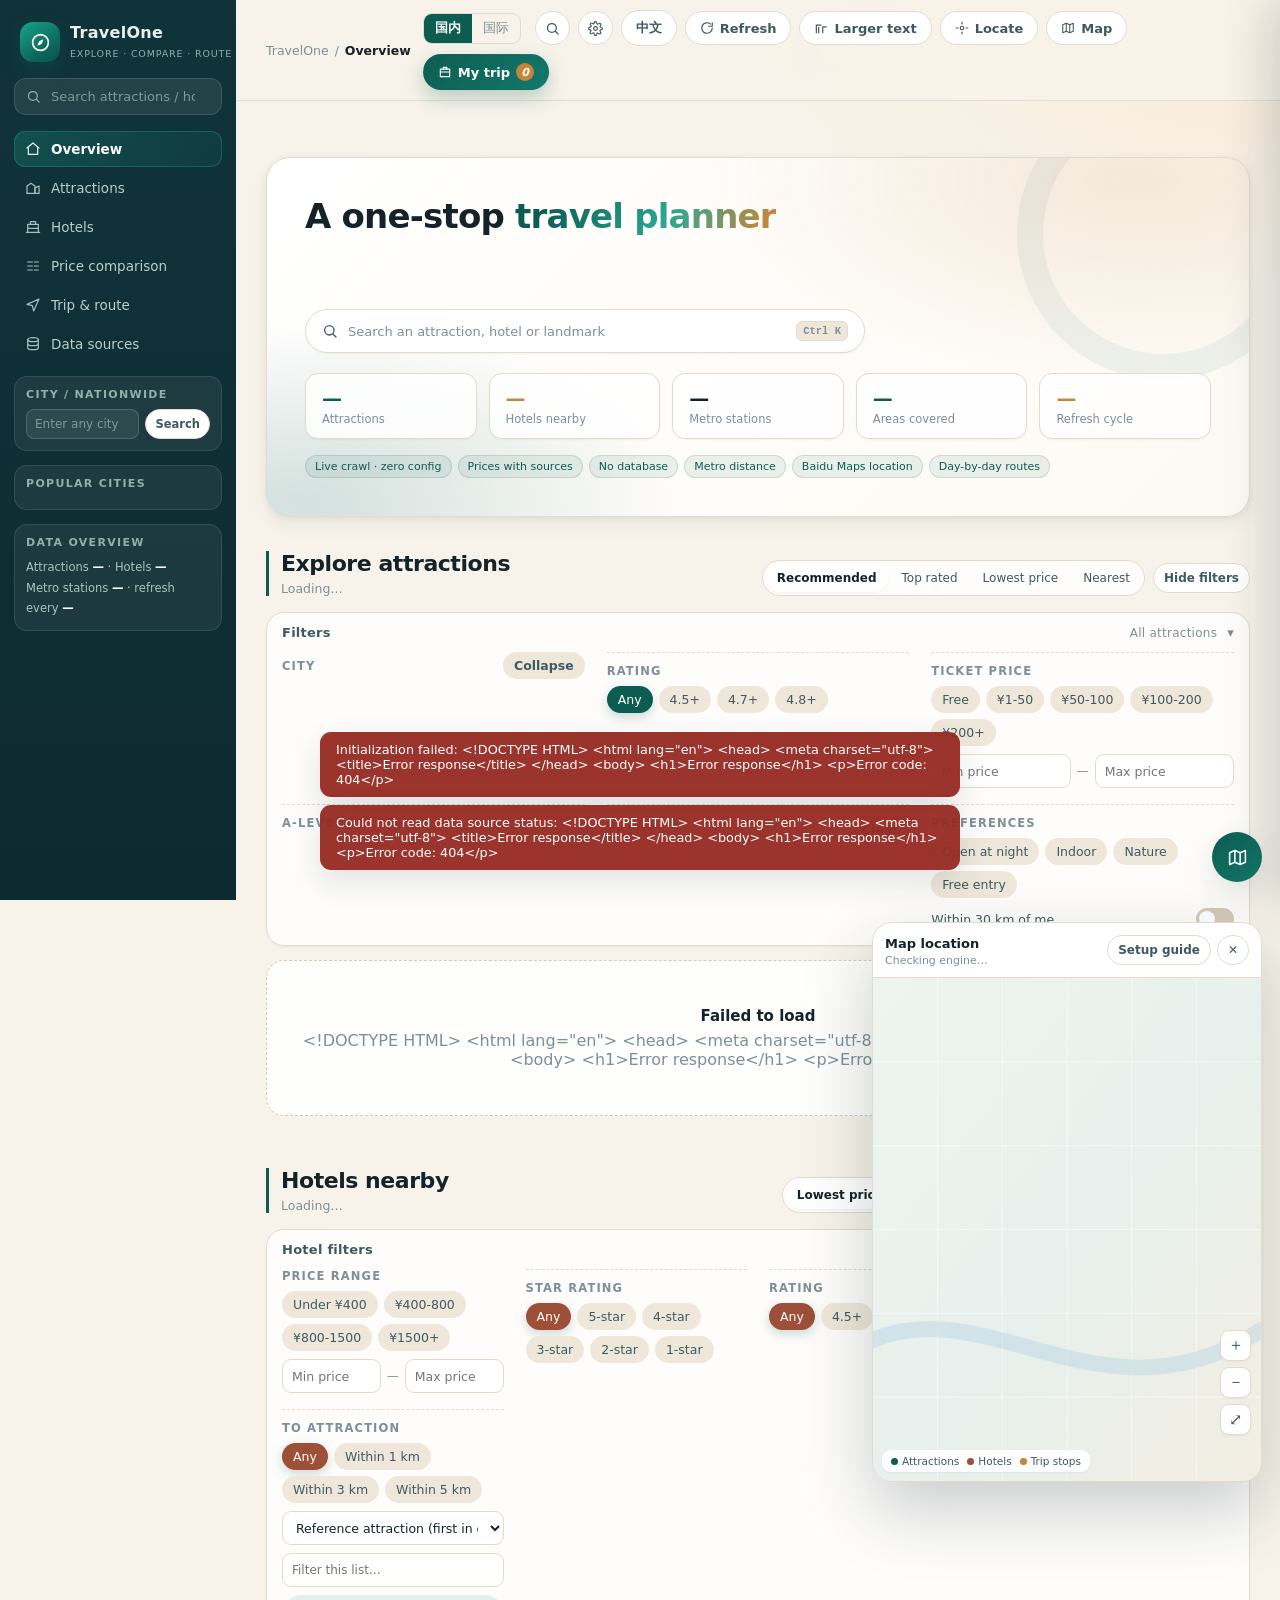
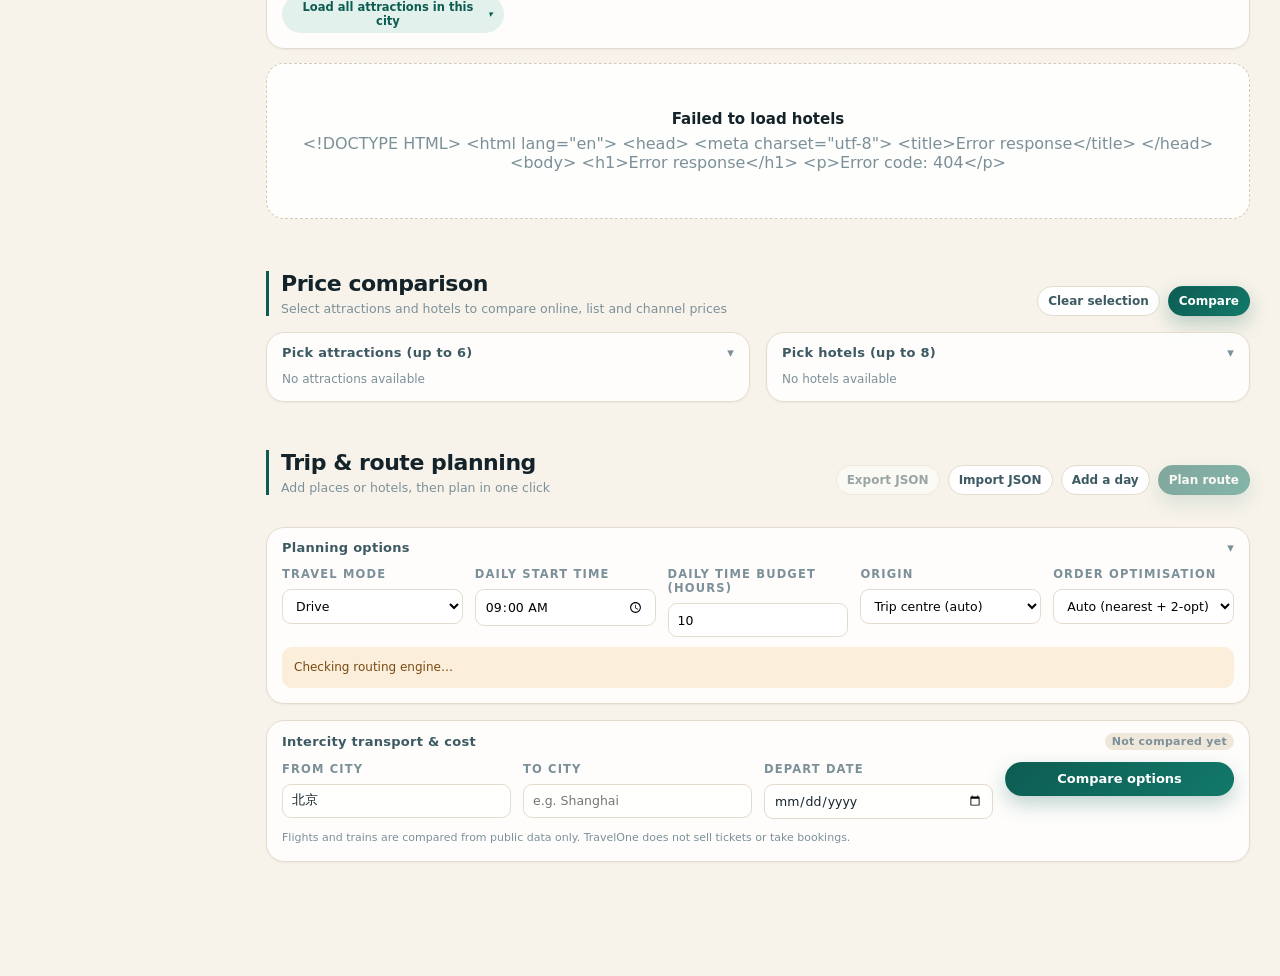
==== commit b5fef573: "加了存档功能" ====
--- a/TravelOne/static/index.html
+++ b/TravelOne/static/index.html
@@ -351,10 +351,13 @@
       <section class="section" id="trip">
         <div class="section-head">
           <h2 class="section-title">Trip & route planning <small id="tripMeta">Add places or hotels, then plan in one click</small></h2>
-          <div class="section-tools">
-            <button class="btn sm" id="tripNewDay">Add a day</button>
-            <button class="btn sm primary" id="planBtn" disabled>Plan route</button>
-          </div>
+<div class="section-tools">
+            <button class="btn sm" id="tripExport" disabled>Export JSON</button>
+            <button class="btn sm" id="tripImport">Import JSON</button>
+            <input type="file" id="tripFileInput" accept="application/json,.json" style="display:none">
+            <button class="btn sm" id="tripNewDay">Add a day</button>
+            <button class="btn sm primary" id="planBtn" disabled>Plan route</button>
+          </div>
         </div>
         <div class="trip-layout">
           <div id="tripDays"></div>
